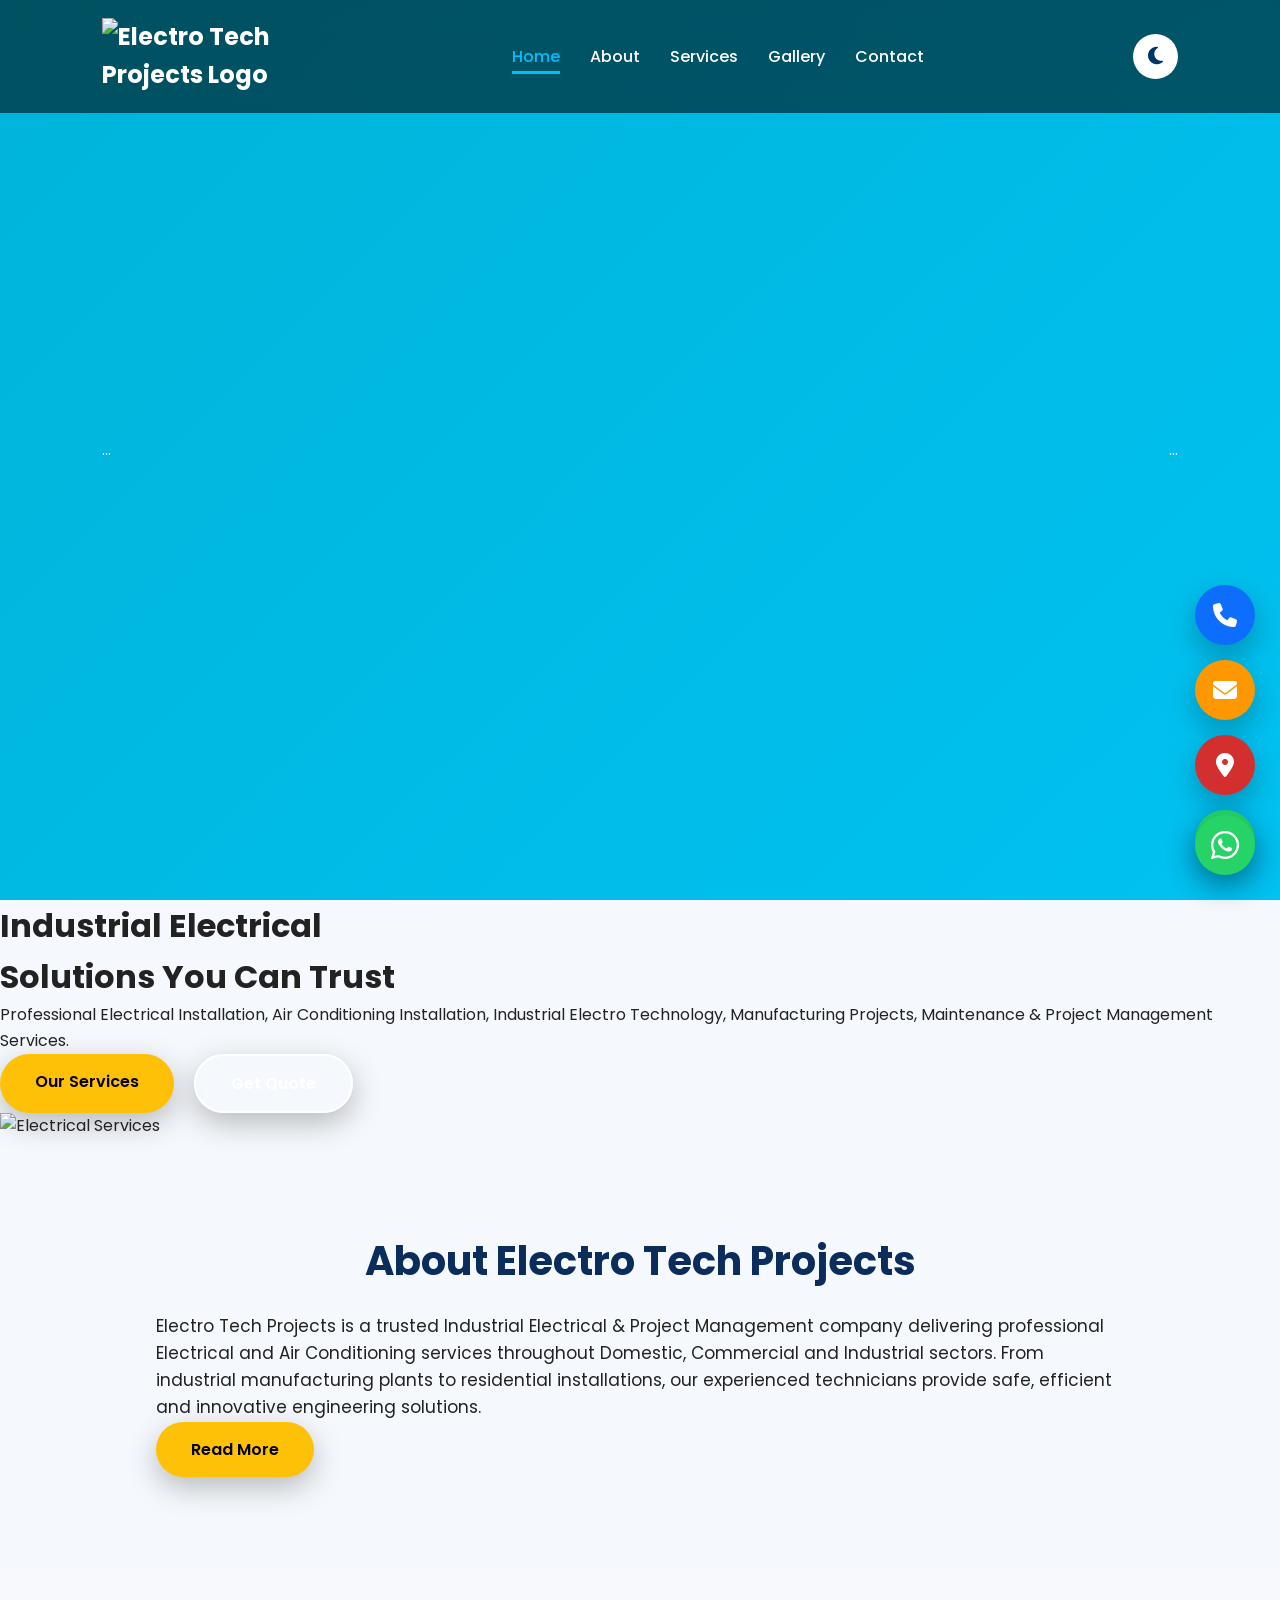
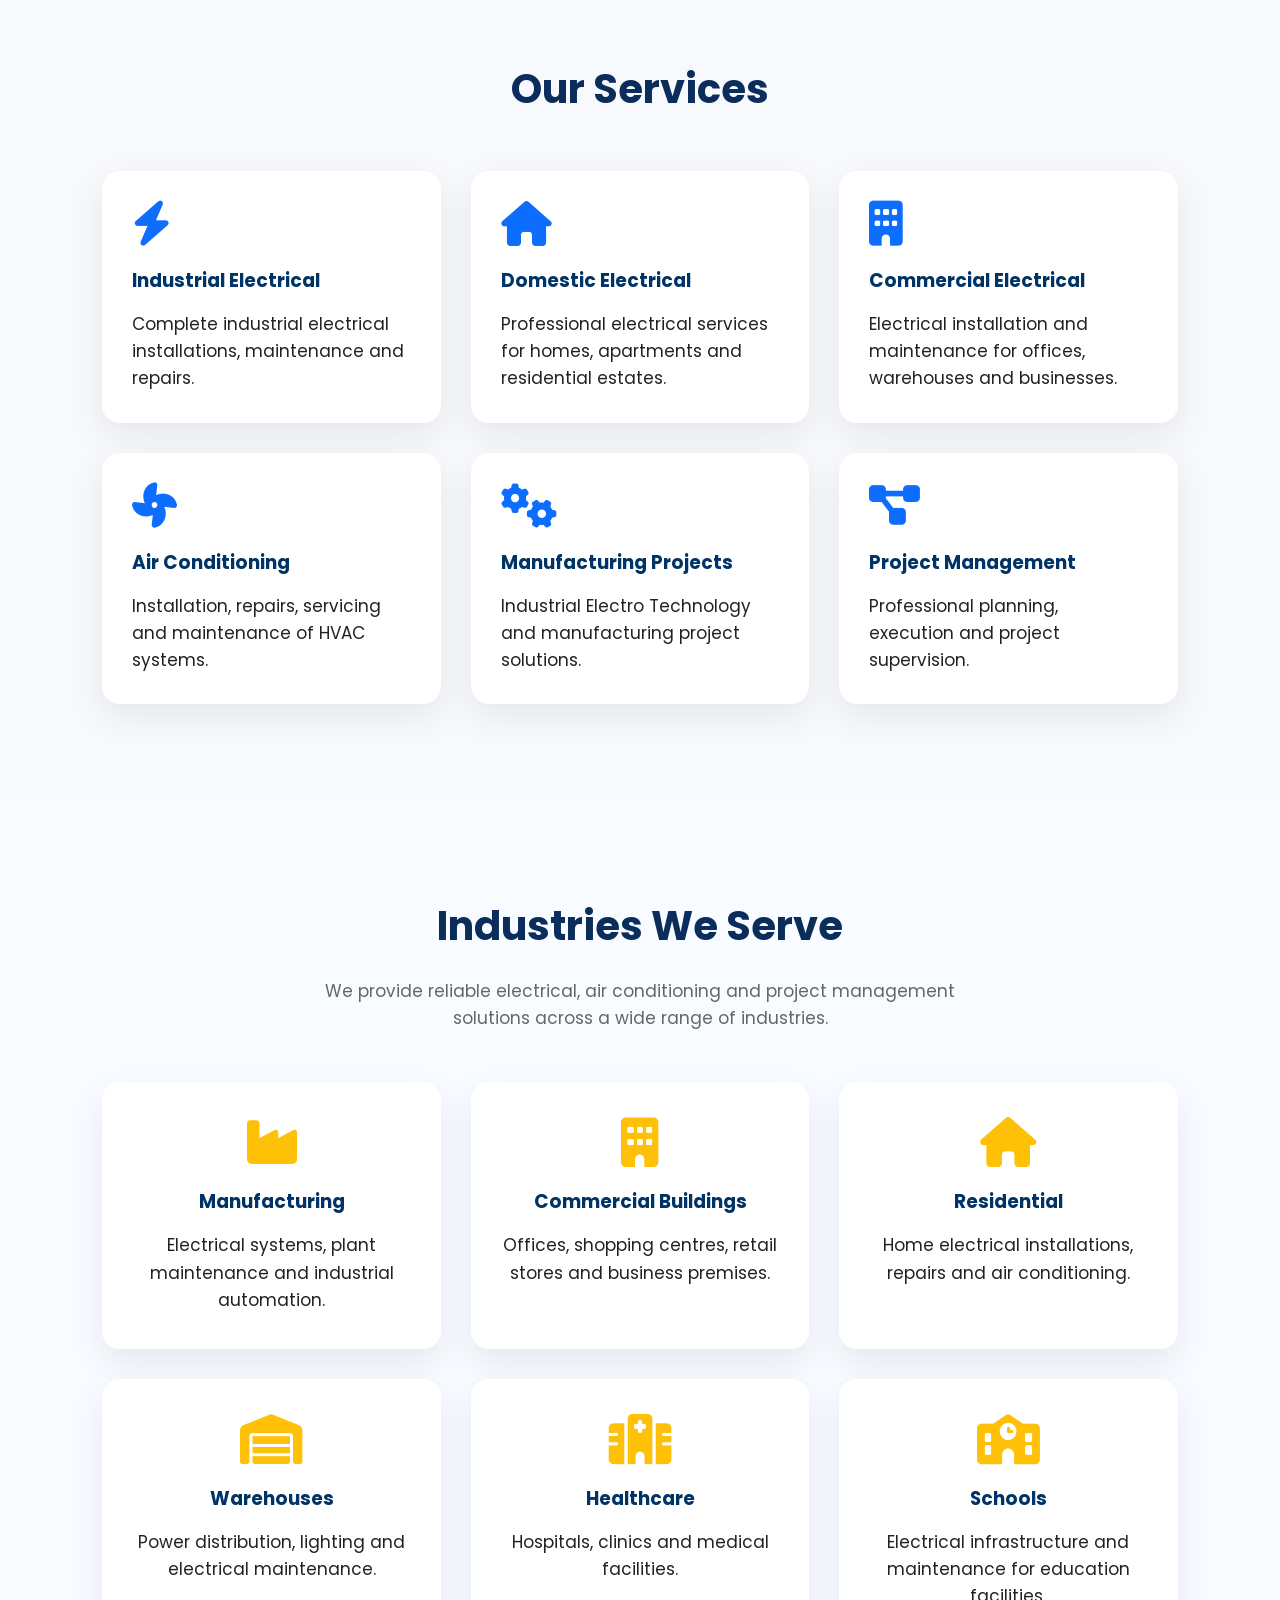
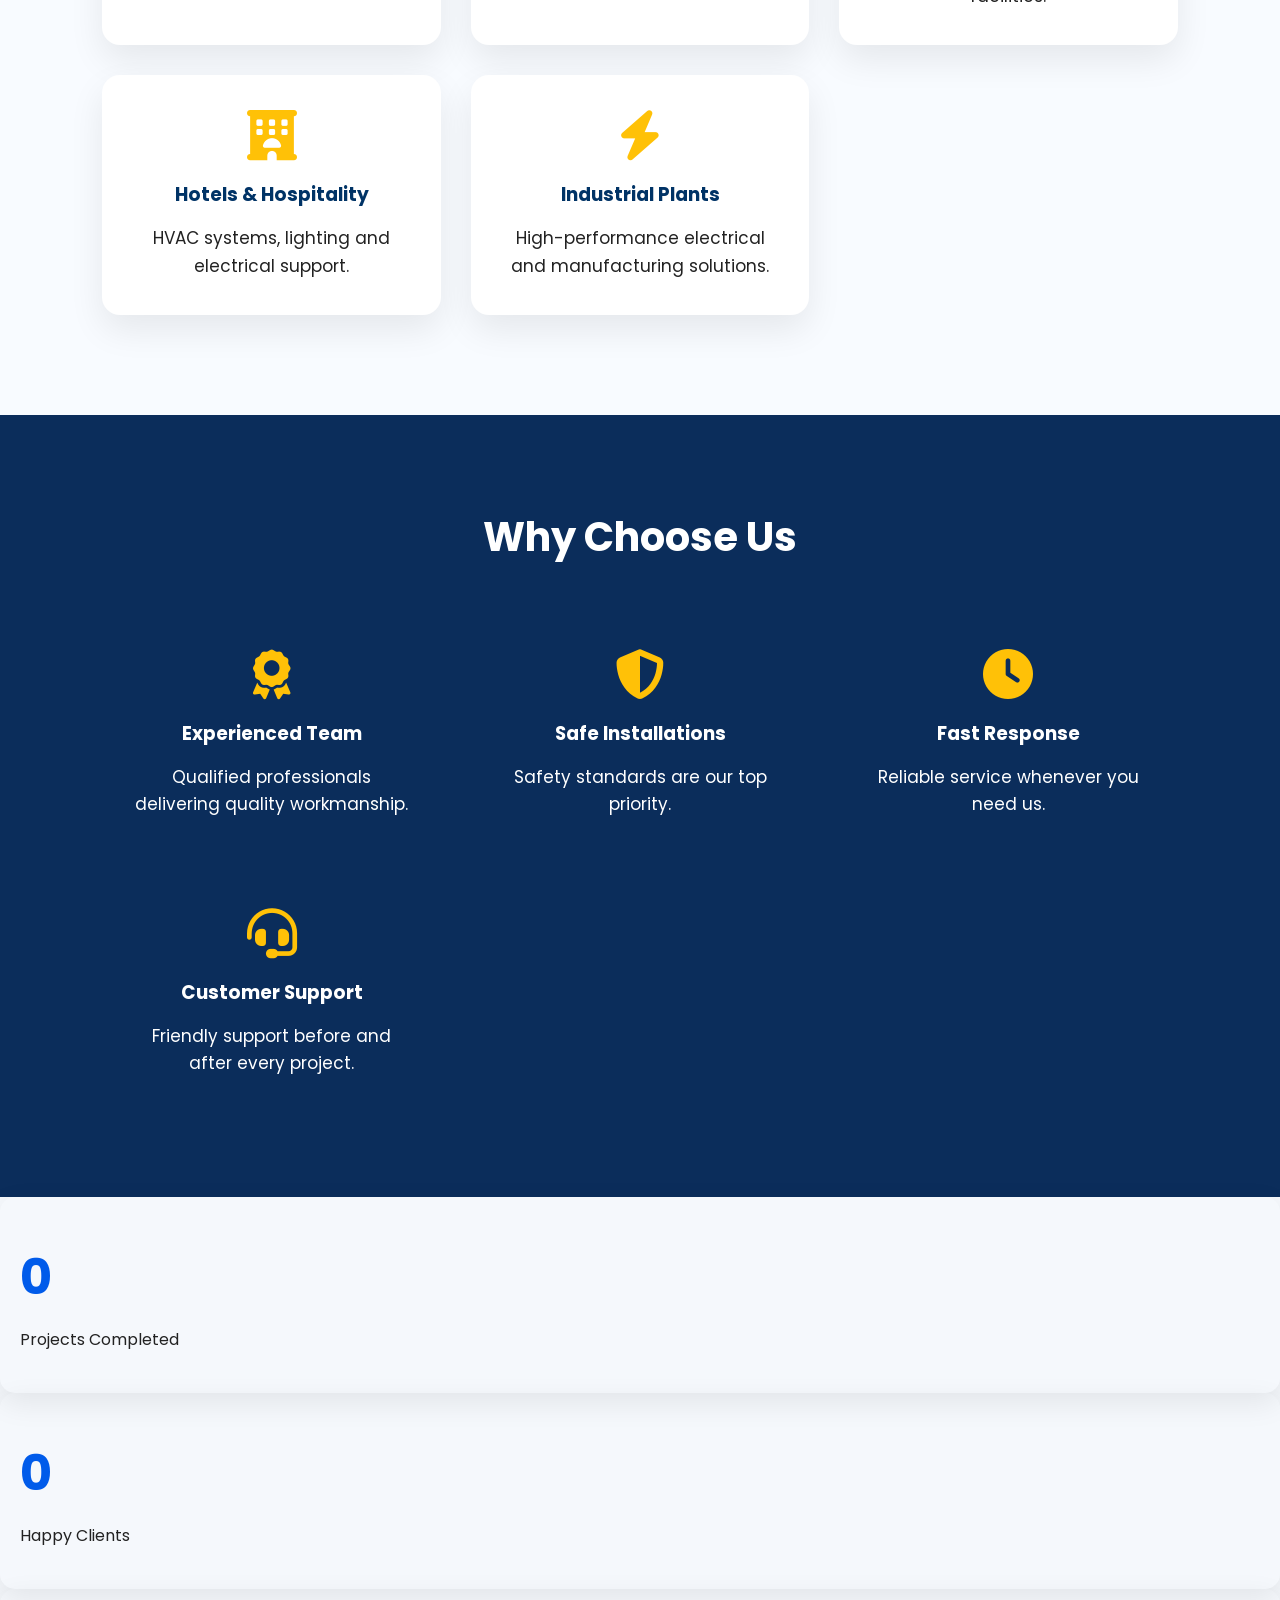
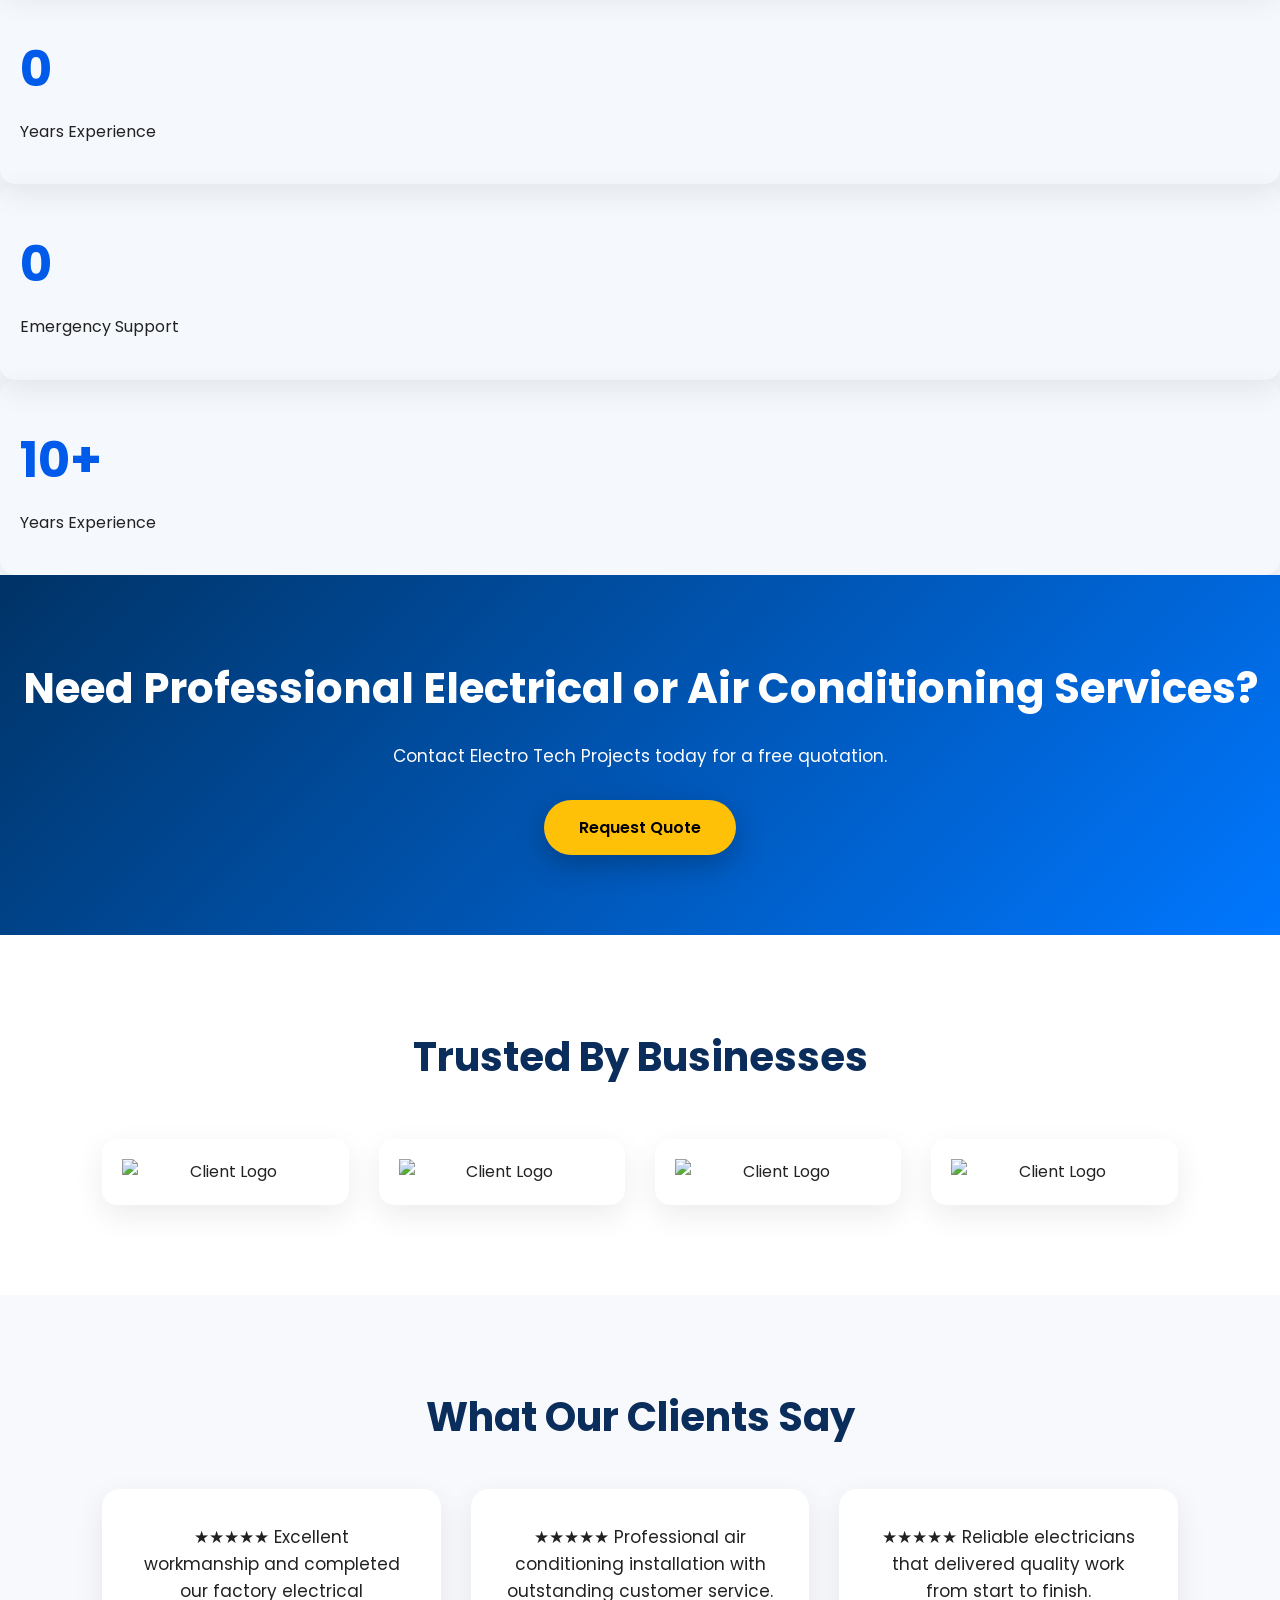
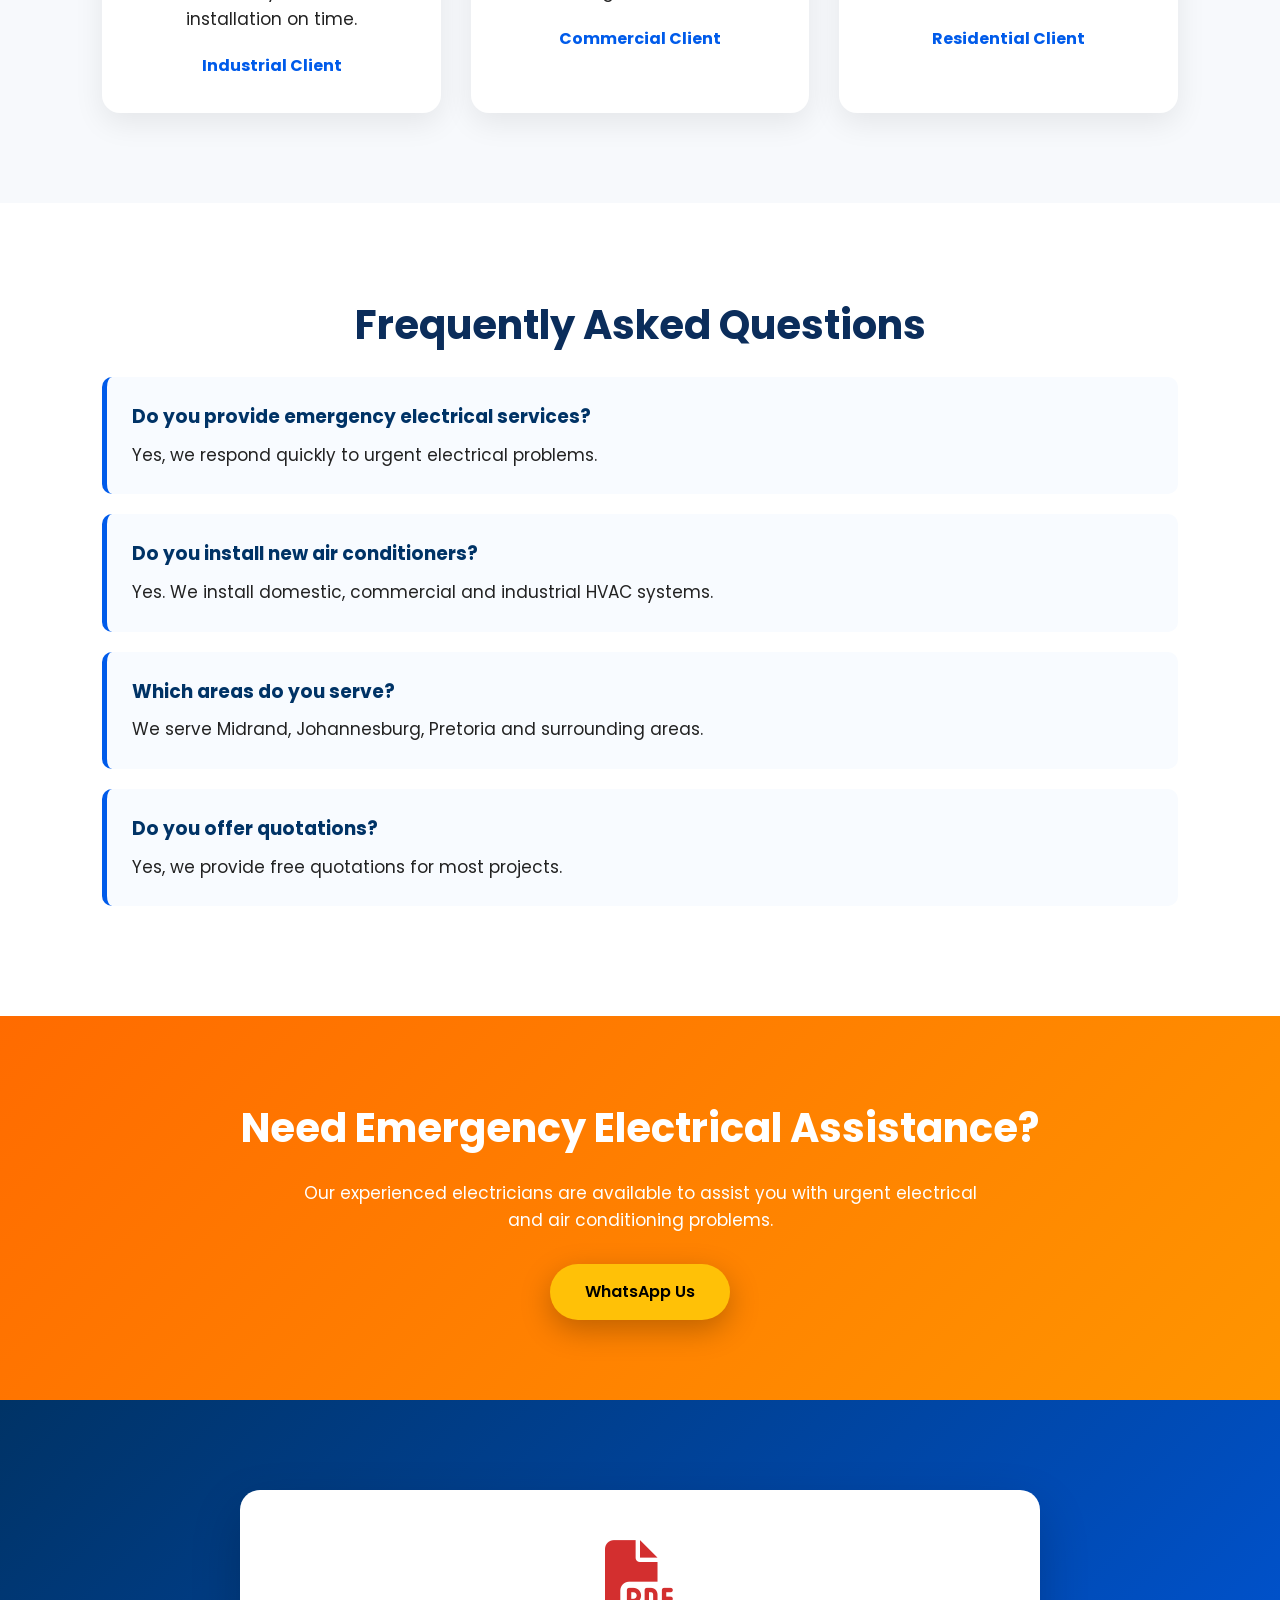
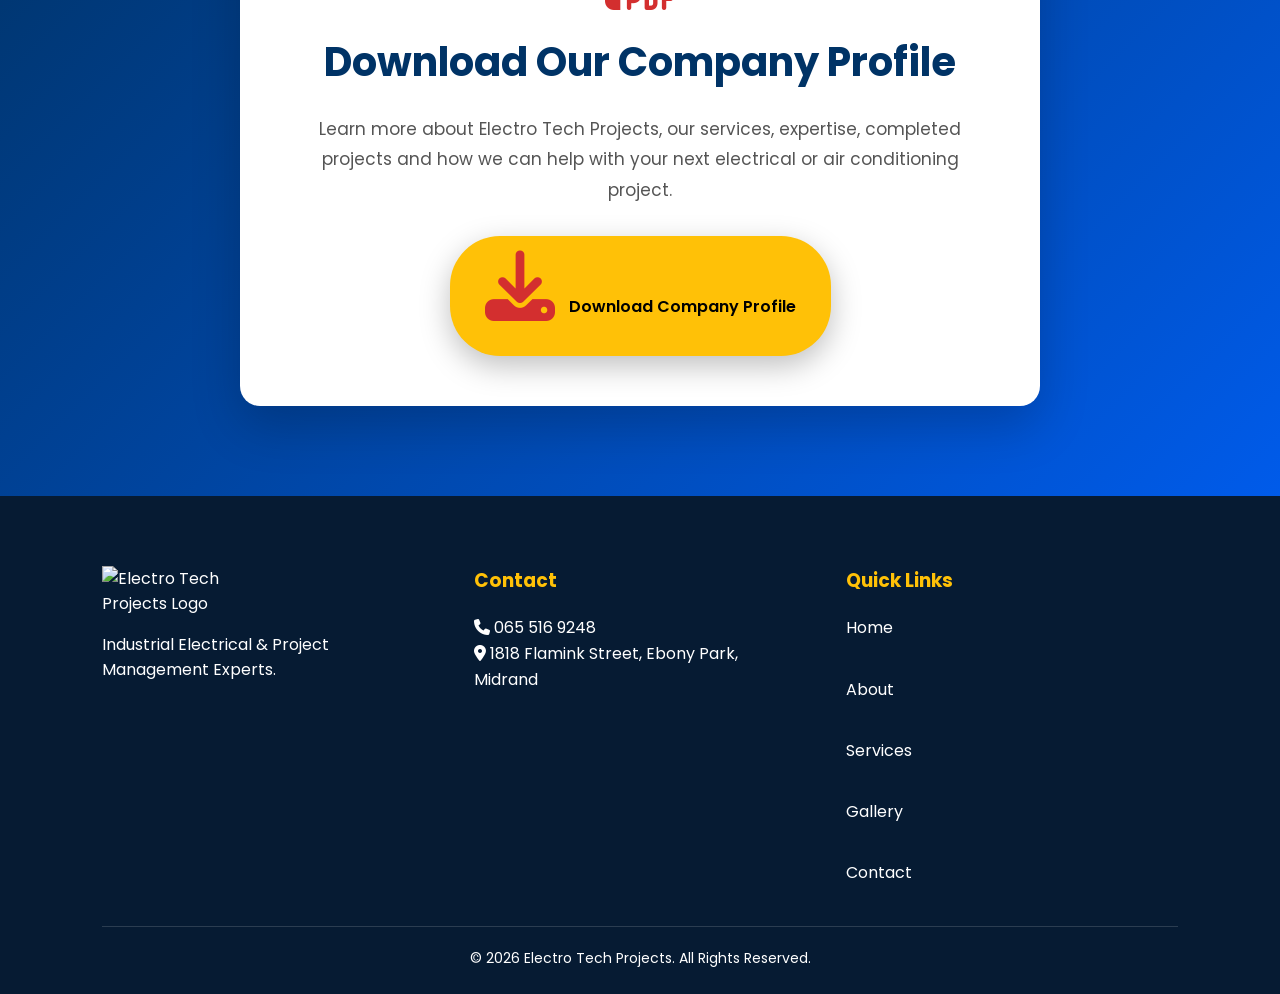
==== index.html @ 4780e48b "Remove particles-js div from hero section Removed the particles-js div from the hero section." ====
<!DOCTYPE html>
<html lang="en">
<head>
    <meta charset="UTF-8">
    <meta name="viewport" content="width=device-width, initial-scale=1.0">

    <title>Electro Tech Projects | Industrial Electrical & Air Conditioning Experts</title>

    <meta name="description" content="Industrial Electrical & Project Management Firm specializing in Industrial Electro Technology, Electrical Installations, Manufacturing Projects and Air Conditioning Services across Domestic, Commercial and Industrial sectors.">

    <meta name="keywords" content="Electrical Installation, Air Conditioning, HVAC, Industrial Electrical, Electro Technology, Electrical Repairs, Midrand">

    <link rel="stylesheet" href="style.css">

    <!-- Google Fonts -->
    <link href="https://fonts.googleapis.com/css2?family=Poppins:wght@300;400;500;600;700;800&display=swap" rel="stylesheet">

    <!-- Font Awesome -->
    <link rel="stylesheet"
    href="https://cdnjs.cloudflare.com/ajax/libs/font-awesome/6.5.2/css/all.min.css">
</head>
<!-- Floating Contact Buttons -->

<div class="floating-contact">

    <!-- Call -->

    <a href="tel:+27655169248" class="call-btn" title="Call Us">
        <i class="fa-solid fa-phone"></i>
    </a>

    <!-- Email -->

    <a href="mailto:info@electrotechprojects.co.za" class="email-btn" title="Email Us">
        <i class="fa-solid fa-envelope"></i>
    </a>

    <!-- Google Maps -->

    <a href="https://www.google.com/maps/search/?api=1&query=1818+Flamink+Street+Ebony+Park+Midrand"
       target="_blank"
       class="location-btn"
       title="Get Directions">

        <i class="fa-solid fa-location-dot"></i>

    </a>

    <!-- WhatsApp -->

    <a href="https://wa.me/27655169248"
       target="_blank"
       class="whatsapp-btn"
       title="WhatsApp">

        <i class="fab fa-whatsapp"></i>

    </a>

</div>
<body>

<!-- Loader -->

<!-- Header -->

<header>

<nav class="navbar">

<div class="logo">
    <a href="index.html">
        <img src="images/logo.png" alt="Electro Tech Projects Logo">
    </a>
</div>

<ul class="nav-links">

<li><a href="index.html" class="active">Home</a></li>

<li><a href="about.html">About</a></li>

<li><a href="services.html">Services</a></li>

<li><a href="gallery.html">Gallery</a></li>

<li><a href="contact.html">Contact</a></li>

</ul>
<div class="theme-toggle" id="theme-toggle">
    <i class="fa-solid fa-moon"></i>
</div>
<div class="menu-btn">
<i class="fa-solid fa-bars"></i>
</div>

</nav>

</header>

<!-- Hero Section -->

<section class="hero">

    <div class="hero-content">
        ...
    </div>

    <div class="hero-image">
        ...
    </div>

</section>

<h1>
Industrial Electrical<br>
Solutions You Can Trust
</h1>

<p>

Professional Electrical Installation,
Air Conditioning Installation,
Industrial Electro Technology,
Manufacturing Projects,
Maintenance &
Project Management Services.

</p>

<div class="hero-buttons">

<a href="services.html" class="btn">
Our Services
</a>

<a href="contact.html" class="btn btn-outline">
Get Quote
</a>

</div>

</div>

<div class="hero-image">

<img src="images/hero.png" alt="Electrical Services">

</div>

</section>

<!-- About Preview -->

<section class="about-preview">

<div class="container">

<h2>About Electro Tech Projects</h2>

<p>

Electro Tech Projects is a trusted Industrial Electrical &
Project Management company delivering professional
Electrical and Air Conditioning services throughout
Domestic, Commercial and Industrial sectors.

From industrial manufacturing plants to residential
installations, our experienced technicians provide safe,
efficient and innovative engineering solutions.

</p>

<a href="about.html" class="btn">
Read More
</a>

</div>

</section>

<!-- Services -->

<section class="services">

<h2>Our Services</h2>

<div class="service-grid">

<div class="card">

<i class="fa-solid fa-bolt"></i>

<h3>Industrial Electrical</h3>

<p>

Complete industrial electrical installations,
maintenance and repairs.

</p>

</div>

<div class="card">

<i class="fa-solid fa-house"></i>

<h3>Domestic Electrical</h3>

<p>

Professional electrical services for homes,
apartments and residential estates.

</p>

</div>

<div class="card">

<i class="fa-solid fa-building"></i>

<h3>Commercial Electrical</h3>

<p>

Electrical installation and maintenance
for offices, warehouses and businesses.

</p>

</div>

<div class="card">

<i class="fa-solid fa-fan"></i>

<h3>Air Conditioning</h3>

<p>

Installation, repairs, servicing
and maintenance of HVAC systems.

</p>

</div>

<div class="card">

<i class="fa-solid fa-gears"></i>

<h3>Manufacturing Projects</h3>

<p>

Industrial Electro Technology
and manufacturing project solutions.

</p>

</div>

<div class="card">

<i class="fa-solid fa-diagram-project"></i>

<h3>Project Management</h3>

<p>

Professional planning,
execution and project supervision.

</p>

</div>

</div>

</section>
    <!-- Industries We Serve -->

<section class="industries">

    <h2>Industries We Serve</h2>

    <p class="section-text">
        We provide reliable electrical, air conditioning and project management solutions across a wide range of industries.
    </p>

    <div class="industries-grid">

        <div class="industry-card">
            <i class="fa-solid fa-industry"></i>
            <h3>Manufacturing</h3>
            <p>Electrical systems, plant maintenance and industrial automation.</p>
        </div>

        <div class="industry-card">
            <i class="fa-solid fa-building"></i>
            <h3>Commercial Buildings</h3>
            <p>Offices, shopping centres, retail stores and business premises.</p>
        </div>

        <div class="industry-card">
            <i class="fa-solid fa-house"></i>
            <h3>Residential</h3>
            <p>Home electrical installations, repairs and air conditioning.</p>
        </div>

        <div class="industry-card">
            <i class="fa-solid fa-warehouse"></i>
            <h3>Warehouses</h3>
            <p>Power distribution, lighting and electrical maintenance.</p>
        </div>

        <div class="industry-card">
            <i class="fa-solid fa-hospital"></i>
            <h3>Healthcare</h3>
            <p>Hospitals, clinics and medical facilities.</p>
        </div>

        <div class="industry-card">
            <i class="fa-solid fa-school"></i>
            <h3>Schools</h3>
            <p>Electrical infrastructure and maintenance for education facilities.</p>
        </div>

        <div class="industry-card">
            <i class="fa-solid fa-hotel"></i>
            <h3>Hotels & Hospitality</h3>
            <p>HVAC systems, lighting and electrical support.</p>
        </div>

        <div class="industry-card">
            <i class="fa-solid fa-bolt"></i>
            <h3>Industrial Plants</h3>
            <p>High-performance electrical and manufacturing solutions.</p>
        </div>

    </div>

</section>

<!-- Why Choose Us -->

<section class="why-us">

<h2>Why Choose Us</h2>

<div class="why-grid">

<div>

<i class="fa-solid fa-award"></i>

<h3>Experienced Team</h3>

<p>
Qualified professionals delivering quality workmanship.
</p>

</div>

<div>

<i class="fa-solid fa-shield-halved"></i>

<h3>Safe Installations</h3>

<p>
Safety standards are our top priority.
</p>

</div>

<div>

<i class="fa-solid fa-clock"></i>

<h3>Fast Response</h3>

<p>
Reliable service whenever you need us.
</p>

</div>

<div>

<i class="fa-solid fa-headset"></i>

<h3>Customer Support</h3>

<p>
Friendly support before and after every project.
</p>

</div>

</div>

</section>

<!-- Statistics -->

<div class="stat">

<h2 class="counter" data-target="500">0</h2>

<p>Projects Completed</p>

</div>

<div class="stat">

<h2 class="counter" data-target="300">0</h2>

<p>Happy Clients</p>

</div>

<div class="stat">

<h2 class="counter" data-target="10">0</h2>

<p>Years Experience</p>

</div>

<div class="stat">

<h2 class="counter" data-target="24">0</h2>

<p>Emergency Support</p>

</div>

<div class="stat">

<h2>10+</h2>

<p>Years Experience</p>

</div>

</section>

<!-- Call To Action -->

<section class="cta">

<h2>

Need Professional Electrical or
Air Conditioning Services?

</h2>

<p>

Contact Electro Tech Projects today
for a free quotation.

</p>

<a href="contact.html" class="btn">

Request Quote

</a>

</section>
<!-- ===========================
CLIENTS SECTION
=========================== -->

<section class="clients">

<h2>Trusted By Businesses</h2>

<div class="client-logos">

<div class="client-logo">
<img src="images/client1.png" alt="Client Logo">
</div>

<div class="client-logo">
<img src="images/client2.png" alt="Client Logo">
</div>

<div class="client-logo">
<img src="images/client3.png" alt="Client Logo">
</div>

<div class="client-logo">
<img src="images/client4.png" alt="Client Logo">
</div>

</div>

</section>

<!-- ===========================
TESTIMONIALS
=========================== -->

<section class="testimonials">

<h2>What Our Clients Say</h2>

<div class="testimonial-grid">

<div class="testimonial">

<p>

★★★★★

Excellent workmanship and completed our factory electrical installation on time.

</p>

<h4>Industrial Client</h4>

</div>

<div class="testimonial">

<p>

★★★★★

Professional air conditioning installation with outstanding customer service.

</p>

<h4>Commercial Client</h4>

</div>

<div class="testimonial">

<p>

★★★★★

Reliable electricians that delivered quality work from start to finish.

</p>

<h4>Residential Client</h4>

</div>

</div>

</section>

<!-- ===========================
FAQ
=========================== -->

<section class="faq">

<h2>Frequently Asked Questions</h2>

<div class="faq-item">

<h3>Do you provide emergency electrical services?</h3>

<p>Yes, we respond quickly to urgent electrical problems.</p>

</div>

<div class="faq-item">

<h3>Do you install new air conditioners?</h3>

<p>Yes. We install domestic, commercial and industrial HVAC systems.</p>

</div>

<div class="faq-item">

<h3>Which areas do you serve?</h3>

<p>We serve Midrand, Johannesburg, Pretoria and surrounding areas.</p>

</div>

<div class="faq-item">

<h3>Do you offer quotations?</h3>

<p>Yes, we provide free quotations for most projects.</p>

</div>

</section>

<!-- ===========================
EMERGENCY
=========================== -->

<section class="emergency">

<h2>Need Emergency Electrical Assistance?</h2>

<p>

Our experienced electricians are available to assist you with urgent electrical and air conditioning problems.

</p>

<a href="https://wa.me/27655169248" class="btn">

WhatsApp Us

</a>

</section>
<!-- Footer -->
<!-- Company Profile -->

<section class="company-profile">

    <div class="profile-box">

        <i class="fa-solid fa-file-pdf"></i>

        <h2>Download Our Company Profile</h2>

        <p>

            Learn more about Electro Tech Projects, our services, expertise,
            completed projects and how we can help with your next electrical
            or air conditioning project.

        </p>

        <a href="Electro_Tech_Projects_Company_Profile"
           class="btn"
           download>

           <i class="fa-solid fa-download"></i>

           Download Company Profile

        </a>

    </div>

</section>
<footer>

<div class="footer-content">

<div>

<img src="images/logo.png"
     alt="Electro Tech Projects Logo"
     style="width:180px; margin-bottom:15px;">

<p>

Industrial Electrical &
Project Management Experts.

</p>

</div>

<div>

<h3>Contact</h3>

<p>

<i class="fa-solid fa-phone"></i>

065 516 9248

</p>

<p>

<i class="fa-solid fa-location-dot"></i>

1818 Flamink Street,
Ebony Park,
Midrand

</p>

</div>

<div>

<h3>Quick Links</h3>

<a href="index.html">Home</a><br>

<a href="about.html">About</a><br>

<a href="services.html">Services</a><br>

<a href="gallery.html">Gallery</a><br>

<a href="contact.html">Contact</a>

</div>

</div>

<p class="copyright">

© 2026 Electro Tech Projects.
All Rights Reserved.

</p>

</footer>

<!-- WhatsApp -->

<a href="https://wa.me/27655169248"
class="whatsapp"
target="_blank">

<i class="fab fa-whatsapp"></i>

</a>

<!-- Back To Top -->

<button id="topBtn">

<i class="fa-solid fa-arrow-up"></i>

</button>

<script src="script.js"></script>
<script src="https://cdn.jsdelivr.net/particles.js/2.0.0/particles.min.js"></script>
</body>
</html>
---- style.css ----
/* ===================================
   GOOGLE FONT
=================================== */

@import url('https://fonts.googleapis.com/css2?family=Poppins:wght@300;400;500;600;700;800&display=swap');

/* ===================================
   RESET
=================================== */

*{
    margin:0;
    padding:0;
    box-sizing:border-box;
    scroll-behavior:smooth;
}

body{
    font-family:'Poppins',sans-serif;
    background:#f5f8fc;
    color:#222;
    overflow-x:hidden;
    line-height:1.6;
}

/* ===================================
   CUSTOM SCROLLBAR
=================================== */

::-webkit-scrollbar{
    width:10px;
}

::-webkit-scrollbar-track{
    background:#d9e3ef;
}

::-webkit-scrollbar-thumb{
    background:#0d6efd;
    border-radius:20px;
}

::-webkit-scrollbar-thumb:hover{
    background:#084298;
}

/* ===================================
   LINKS
=================================== */

a{
    text-decoration:none;
    color:inherit;
}

img{
    width:100%;
    display:block;
}

/* ===================================
   CONTAINER
=================================== */

.container{
    width:90%;
    max-width:1200px;
    margin:auto;
}

/* ===================================
   HEADER
=================================== */

header{
    position:fixed;
    width:100%;
    top:0;
    left:0;
    z-index:1000;
    background:rgba(0,0,0,.55);
    backdrop-filter:blur(15px);
    transition:.4s;
}

.navbar{
    display:flex;
    justify-content:space-between;
    align-items:center;
    padding:18px 8%;
}

.logo{
    display:flex;
    align-items:center;
    gap:10px;
    color:#fff;
    font-size:24px;
    font-weight:700;
}

.logo i{
    color:#ffc107;
    font-size:30px;
}

.nav-links{
    display:flex;
    list-style:none;
    gap:30px;
}

.nav-links a{
    color:#fff;
    font-weight:500;
    transition:.3s;
    position:relative;
}

.nav-links a:hover,
.nav-links a.active{
    color:#00bfff;
}

.nav-links a::after{

content:'';

position:absolute;

left:0;

bottom:-6px;

width:0;

height:3px;

background:#00bfff;

transition:.4s;

}

.nav-links a:hover::after,
.nav-links a.active::after{
    width:100%;
}

.menu-btn{
    display:none;
    color:#fff;
    font-size:28px;
    cursor:pointer;
}

/* ===================================
   HERO
=================================== */

.hero{

height:100vh;

display:flex;

justify-content:space-between;

align-items:center;

padding:120px 8%;

background:linear-gradient(135deg,#021b79,#0575e6);

color:#fff;

overflow:hidden;

}

.hero-content{

max-width:600px;

animation:slideLeft 1.3s ease;

}

.hero-content h1{

font-size:60px;

font-weight:800;

margin-bottom:20px;

line-height:1.2;

}

.hero-content p{

font-size:19px;

margin-bottom:35px;

opacity:.95;

}

.hero-image{

max-width:500px;

animation:floatImage 5s ease-in-out infinite;

}

.hero-buttons{

display:flex;

gap:20px;

flex-wrap:wrap;

}

/* ===================================
   BUTTONS
=================================== */

.btn{

display:inline-block;

padding:15px 35px;

background:#ffc107;

color:#000;

font-weight:600;

border-radius:50px;

transition:.4s;

box-shadow:0 10px 30px rgba(0,0,0,.25);

}

.btn:hover{

background:#fff;

transform:translateY(-5px);

}

.btn-outline{

background:transparent;

border:2px solid #fff;

color:#fff;

}

.btn-outline:hover{

background:#fff;

color:#000;

}

/* ===================================
   PAGE BANNER
=================================== */

.page-banner{

padding:180px 20px 90px;

text-align:center;

background:linear-gradient(rgba(0,0,0,.7),rgba(0,0,0,.7)),
url("images/banner.jpg") center/cover;

color:#fff;

}

.page-banner h1{

font-size:52px;

margin-bottom:15px;

}

.page-banner p{

font-size:20px;

max-width:750px;

margin:auto;

}

/* ===================================
   SECTIONS
=================================== */

section{

padding:90px 8%;

}

section h2{

font-size:40px;

text-align:center;

margin-bottom:20px;

color:#0b2d5b;

}

section p{

font-size:17px;

}

/* ===================================
   CARDS
=================================== */

.card,
.service-card,
.gallery-card,
.mission-card{

background:#fff;

border-radius:18px;

padding:30px;

box-shadow:0 12px 35px rgba(0,0,0,.08);

transition:.4s;

overflow:hidden;

}

.card:hover,
.service-card:hover,
.gallery-card:hover,
.mission-card:hover{

transform:translateY(-12px);

box-shadow:0 20px 40px rgba(0,0,0,.18);

}

.card i,
.service-card i,
.mission-card i{

font-size:45px;

color:#0d6efd;

margin-bottom:20px;

}

.card h3,
.service-card h3,
.mission-card h3{

margin-bottom:15px;

color:#003366;

}

/* ===================================
   GRID
=================================== */

.service-grid,
.why-grid,
.gallery-grid,
.mission-grid{

display:grid;

grid-template-columns:repeat(auto-fit,minmax(280px,1fr));

gap:30px;

margin-top:50px;

}

/* ===================================
   ANIMATIONS
=================================== */

@keyframes slideLeft{

from{

opacity:0;

transform:translateX(-60px);

}

to{

opacity:1;

transform:translateX(0);

}

}

@keyframes floatImage{

0%{

transform:translateY(0);

}

50%{

transform:translateY(-20px);

}

100%{

transform:translateY(0);

}

}

@keyframes fadeUp{

from{

opacity:0;

transform:translateY(60px);

}

to{

opacity:1;

transform:translateY(0);

}

}

.card,
.service-card,
.gallery-card,
.mission-card{

animation:fadeUp 1s ease;

}
/*====================================
ABOUT SECTION
====================================*/

.about-section .container{
display:grid;
grid-template-columns:repeat(auto-fit,minmax(320px,1fr));
gap:50px;
align-items:center;
}

.about-image img{
border-radius:20px;
box-shadow:0 20px 50px rgba(0,0,0,.2);
transition:.5s;
}

.about-image img:hover{
transform:scale(1.05);
}

.about-text h2{
font-size:40px;
margin-bottom:20px;
color:#003366;
}

.about-text p{
font-size:17px;
line-height:1.9;
color:#555;
}

/*====================================
SERVICES
====================================*/

.services,
.services-page{
background:#f7f9fc;
}

.service-card{
text-align:center;
padding:40px 30px;
}

.service-card:hover{
background:linear-gradient(135deg,#005bea,#00c6fb);
color:#fff;
}

.service-card:hover i,
.service-card:hover h3{
color:#fff;
}

/*====================================
WHY CHOOSE US
====================================*/

.why-us{
background:#0b2d5b;
color:#fff;
}

.why-us h2{
color:#fff;
}

.why-grid div{
text-align:center;
padding:30px;
}

.why-grid i{
font-size:50px;
margin-bottom:20px;
color:#ffc107;
}

.why-grid h3{
margin-bottom:15px;
}

/*====================================
STATISTICS
====================================*/

.stats{
display:grid;
grid-template-columns:repeat(auto-fit,minmax(220px,1fr));
gap:30px;
text-align:center;
background:#ffffff;
}

.stat{
padding:40px 20px;
border-radius:15px;
box-shadow:0 10px 30px rgba(0,0,0,.08);
transition:.4s;
}

.stat:hover{
transform:translateY(-10px);
}

.stat h2{
font-size:50px;
color:#005bea;
margin-bottom:10px;
}

/*====================================
GALLERY
====================================*/

.gallery-grid{
display:grid;
grid-template-columns:repeat(auto-fit,minmax(300px,1fr));
gap:30px;
}

.gallery-card{
position:relative;
overflow:hidden;
border-radius:20px;
}

.gallery-card img{
height:260px;
object-fit:cover;
transition:.5s;
}

.gallery-card:hover img{
transform:scale(1.1);
}

.gallery-overlay{
position:absolute;
left:0;
right:0;
bottom:-100%;
padding:25px;
background:rgba(0,0,0,.75);
color:#fff;
transition:.5s;
}

.gallery-card:hover .gallery-overlay{
bottom:0;
}

/*====================================
CONTACT
====================================*/

.contact-container{
display:grid;
grid-template-columns:repeat(auto-fit,minmax(350px,1fr));
gap:50px;
}

.contact-info,
.contact-form{
background:#fff;
padding:40px;
border-radius:20px;
box-shadow:0 15px 40px rgba(0,0,0,.08);
}

.info-box{
display:flex;
gap:20px;
margin:30px 0;
align-items:flex-start;
}

.info-box i{
font-size:28px;
color:#005bea;
margin-top:5px;
}

.contact-form input,
.contact-form textarea{
width:100%;
padding:16px;
margin-bottom:18px;
border:none;
background:#eef4fb;
border-radius:10px;
font-size:16px;
}

.contact-form input:focus,
.contact-form textarea:focus{
outline:none;
box-shadow:0 0 10px rgba(0,91,234,.3);
}

.contact-form button{
border:none;
cursor:pointer;
}

.map-container{
overflow:hidden;
border-radius:20px;
box-shadow:0 15px 40px rgba(0,0,0,.1);
}

.map-container iframe{
width:100%;
height:450px;
border:0;
}

/*====================================
CALL TO ACTION
====================================*/

.cta{
background:linear-gradient(135deg,#003366,#0077ff);
color:#fff;
text-align:center;
padding:80px 20px;
}

.cta h2{
color:#fff;
font-size:42px;
margin-bottom:20px;
}

.cta p{
max-width:700px;
margin:auto;
margin-bottom:30px;
}

/*====================================
FOOTER
====================================*/

footer{
background:#061b33;
color:#fff;
padding:70px 8% 25px;
}

.footer-content{
display:grid;
grid-template-columns:repeat(auto-fit,minmax(250px,1fr));
gap:40px;
margin-bottom:30px;
}

.footer-content h3{
margin-bottom:20px;
color:#ffc107;
}

.footer-content a{
display:block;
margin-bottom:10px;
transition:.3s;
}

.footer-content a:hover{
color:#00c6fb;
padding-left:6px;
}

.copyright{
text-align:center;
border-top:1px solid rgba(255,255,255,.15);
padding-top:20px;
font-size:14px;
}

/*====================================
WHATSAPP BUTTON
====================================*/

.whatsapp{
position:fixed;
bottom:25px;
right:25px;
width:60px;
height:60px;
border-radius:50%;
background:#25D366;
display:flex;
justify-content:center;
align-items:center;
font-size:32px;
color:#fff;
box-shadow:0 10px 30px rgba(0,0,0,.25);
z-index:1000;
transition:.4s;
}

.whatsapp:hover{
transform:scale(1.1);
}

/*====================================
BACK TO TOP
====================================*/

#topBtn{
position:fixed;
bottom:100px;
right:25px;
width:50px;
height:50px;
border:none;
border-radius:50%;
background:#005bea;
color:#fff;
font-size:20px;
cursor:pointer;
display:none;
box-shadow:0 10px 25px rgba(0,0,0,.2);
transition:.4s;
}

#topBtn:hover{
transform:translateY(-5px);
}

/*====================================
LOADER
====================================*/

#loader{
position:fixed;
top:0;
left:0;
width:100%;
height:100%;
background:#fff;
display:flex;
justify-content:center;
align-items:center;
z-index:9999;
}

.spinner{
width:70px;
height:70px;
border:8px solid #ddd;
border-top:8px solid #005bea;
border-radius:50%;
animation:spin 1s linear infinite;
}

@keyframes spin{
100%{
transform:rotate(360deg);
}
}

/*====================================
RESPONSIVE
====================================*/

@media(max-width:991px){

.hero{
flex-direction:column;
text-align:center;
padding-top:140px;
height:auto;
}

.hero h1{
font-size:42px;
}

.hero-image{
margin-top:40px;
}

.nav-links{
display:none;
}

.menu-btn{
display:block;
}

.page-banner h1{
font-size:38px;
}

section{
padding:70px 6%;
}

}

@media(max-width:768px){

.hero h1{
font-size:34px;
}

.hero p{
font-size:16px;
}

.btn{
padding:14px 28px;
}

section h2{
font-size:30px;
}

.contact-container{
grid-template-columns:1fr;
}

.footer-content{
text-align:center;
}

.whatsapp{
width:55px;
height:55px;
font-size:28px;
}

}
.clients{
background:#fff;
text-align:center;
}

.client-logos{
display:grid;
grid-template-columns:repeat(auto-fit,minmax(180px,1fr));
gap:30px;
margin-top:50px;
align-items:center;
}

.client-logo{
padding:20px;
background:#fff;
border-radius:15px;
box-shadow:0 10px 30px rgba(0,0,0,.08);
transition:.4s;
}

.client-logo:hover{
transform:translateY(-8px);
}

.testimonials{
background:#f7f9fc;
}

.testimonial-grid{
display:grid;
grid-template-columns:repeat(auto-fit,minmax(300px,1fr));
gap:30px;
margin-top:40px;
}

.testimonial{
background:#fff;
padding:35px;
border-radius:18px;
box-shadow:0 10px 30px rgba(0,0,0,.08);
text-align:center;
}

.testimonial h4{
margin-top:20px;
color:#005bea;
}

.faq{
background:#fff;
}

.faq-item{
background:#f8fbff;
padding:25px;
margin:20px 0;
border-left:5px solid #005bea;
border-radius:10px;
}

.faq-item h3{
margin-bottom:10px;
color:#003366;
}

.emergency{
text-align:center;
background:linear-gradient(135deg,#ff6b00,#ff9500);
color:#fff;
padding:80px 20px;
}

.emergency h2{
color:#fff;
margin-bottom:20px;
}

.emergency p{
max-width:700px;
margin:auto;
margin-bottom:30px;
}
.logo img{
    width:220px;
    height:auto;
    display:block;
    transition:0.3s ease;
}

.logo img:hover{
    transform:scale(1.05);
}

@media(max-width:768px){
    .logo img{
        width:170px;
    }
}

/*==============================
COMPANY PROFILE
===============================*/

.company-profile{
    background:linear-gradient(135deg,#003366,#005bea);
    padding:90px 20px;
    text-align:center;
}

.profile-box{
    max-width:800px;
    margin:auto;
    background:#fff;
    padding:50px;
    border-radius:20px;
    box-shadow:0 20px 50px rgba(0,0,0,.2);
}

.profile-box i{
    font-size:70px;
    color:#d32f2f;
    margin-bottom:20px;
}

.profile-box h2{
    margin-bottom:20px;
    color:#003366;
}

.profile-box p{
    margin-bottom:30px;
    color:#555;
    line-height:1.8;
}

.profile-box .btn i{
    margin-right:10px;
}
/* ==========================
   INDUSTRIES WE SERVE
========================== */

.industries{
    padding:100px 8%;
    background:#f8fbff;
    text-align:center;
}

.section-text{
    max-width:700px;
    margin:15px auto 50px;
    color:#666;
}

.industries-grid{
    display:grid;
    grid-template-columns:repeat(auto-fit,minmax(250px,1fr));
    gap:30px;
}

.industry-card{
    background:#fff;
    padding:35px 25px;
    border-radius:18px;
    box-shadow:0 15px 35px rgba(0,0,0,.08);
    transition:.4s;
}

.industry-card:hover{
    transform:translateY(-10px);
    background:linear-gradient(135deg,#005bea,#00c6fb);
    color:#fff;
}

.industry-card i{
    font-size:50px;
    color:#ffc107;
    margin-bottom:20px;
}

.industry-card:hover i,
.industry-card:hover h3{
    color:#fff;
}

.industry-card h3{
    margin-bottom:15px;
    color:#003366;
}
/*=====================================
FLOATING CONTACT BUTTONS
=====================================*/

.floating-contact{

position:fixed;

right:25px;

bottom:30px;

display:flex;

flex-direction:column;

gap:15px;

z-index:999;

}

.floating-contact a{

width:60px;

height:60px;

border-radius:50%;

display:flex;

justify-content:center;

align-items:center;

color:#fff;

font-size:24px;

text-decoration:none;

box-shadow:0 12px 30px rgba(0,0,0,.25);

transition:.4s;

}

.floating-contact a:hover{

transform:translateY(-6px) scale(1.1);

}

.call-btn{

background:#0d6efd;

}

.email-btn{

background:#ff9800;

}

.location-btn{

background:#d32f2f;

}

.whatsapp-btn{

background:#25D366;

}

@media(max-width:768px){

.floating-contact{

right:15px;

bottom:20px;

}

.floating-contact a{

width:55px;

height:55px;

font-size:22px;

}

}
/* ===========================
   DARK/LIGHT MODE
=========================== */

.theme-toggle{
    width:45px;
    height:45px;
    border-radius:50%;
    background:#ffffff;
    color:#003366;
    display:flex;
    justify-content:center;
    align-items:center;
    cursor:pointer;
    font-size:20px;
    margin-left:20px;
    transition:.3s;
}

.theme-toggle:hover{
    transform:rotate(180deg);
}

body.dark-mode{
    background:#121212;
    color:#f5f5f5;
}

body.dark-mode header{
    background:#1b1b1b;
}

body.dark-mode .card,
body.dark-mode .service-card,
body.dark-mode .gallery-card,
body.dark-mode .contact-info,
body.dark-mode .contact-form,
body.dark-mode .mission-card,
body.dark-mode .industry-card,
body.dark-mode .stat,
body.dark-mode .testimonial{
    background:#1f1f1f;
    color:#ffffff;
}

body.dark-mode section{
    background:#121212;
}

body.dark-mode h1,
body.dark-mode h2,
body.dark-mode h3,
body.dark-mode p{
    color:#f5f5f5;
}

body.dark-mode footer{
    background:#000;
}

body.dark-mode input,
body.dark-mode textarea{
    background:#2a2a2a;
    color:#fff;
}

body.dark-mode .faq-item{
    background:#222;
}
.hero{
background:linear-gradient(-45deg,#003366,#005bea,#00c6fb,#00b4d8);
background-size:400% 400%;
animation:gradientMove 12s ease infinite;
}

@keyframes gradientMove{

0%{
background-position:0% 50%;
}

50%{
background-position:100% 50%;
}

100%{
background-position:0% 50%;
}

}
/* ==========================
   PARTICLE BACKGROUND
========================== */

.hero{
    position:relative;
    overflow:hidden;
}

#particles-js{
    position:absolute;
    top:0;
    left:0;
    width:100%;
    height:100%;
    z-index:1;
}

.hero-content,
.hero-image{
    position:relative;
    z-index:2;
}
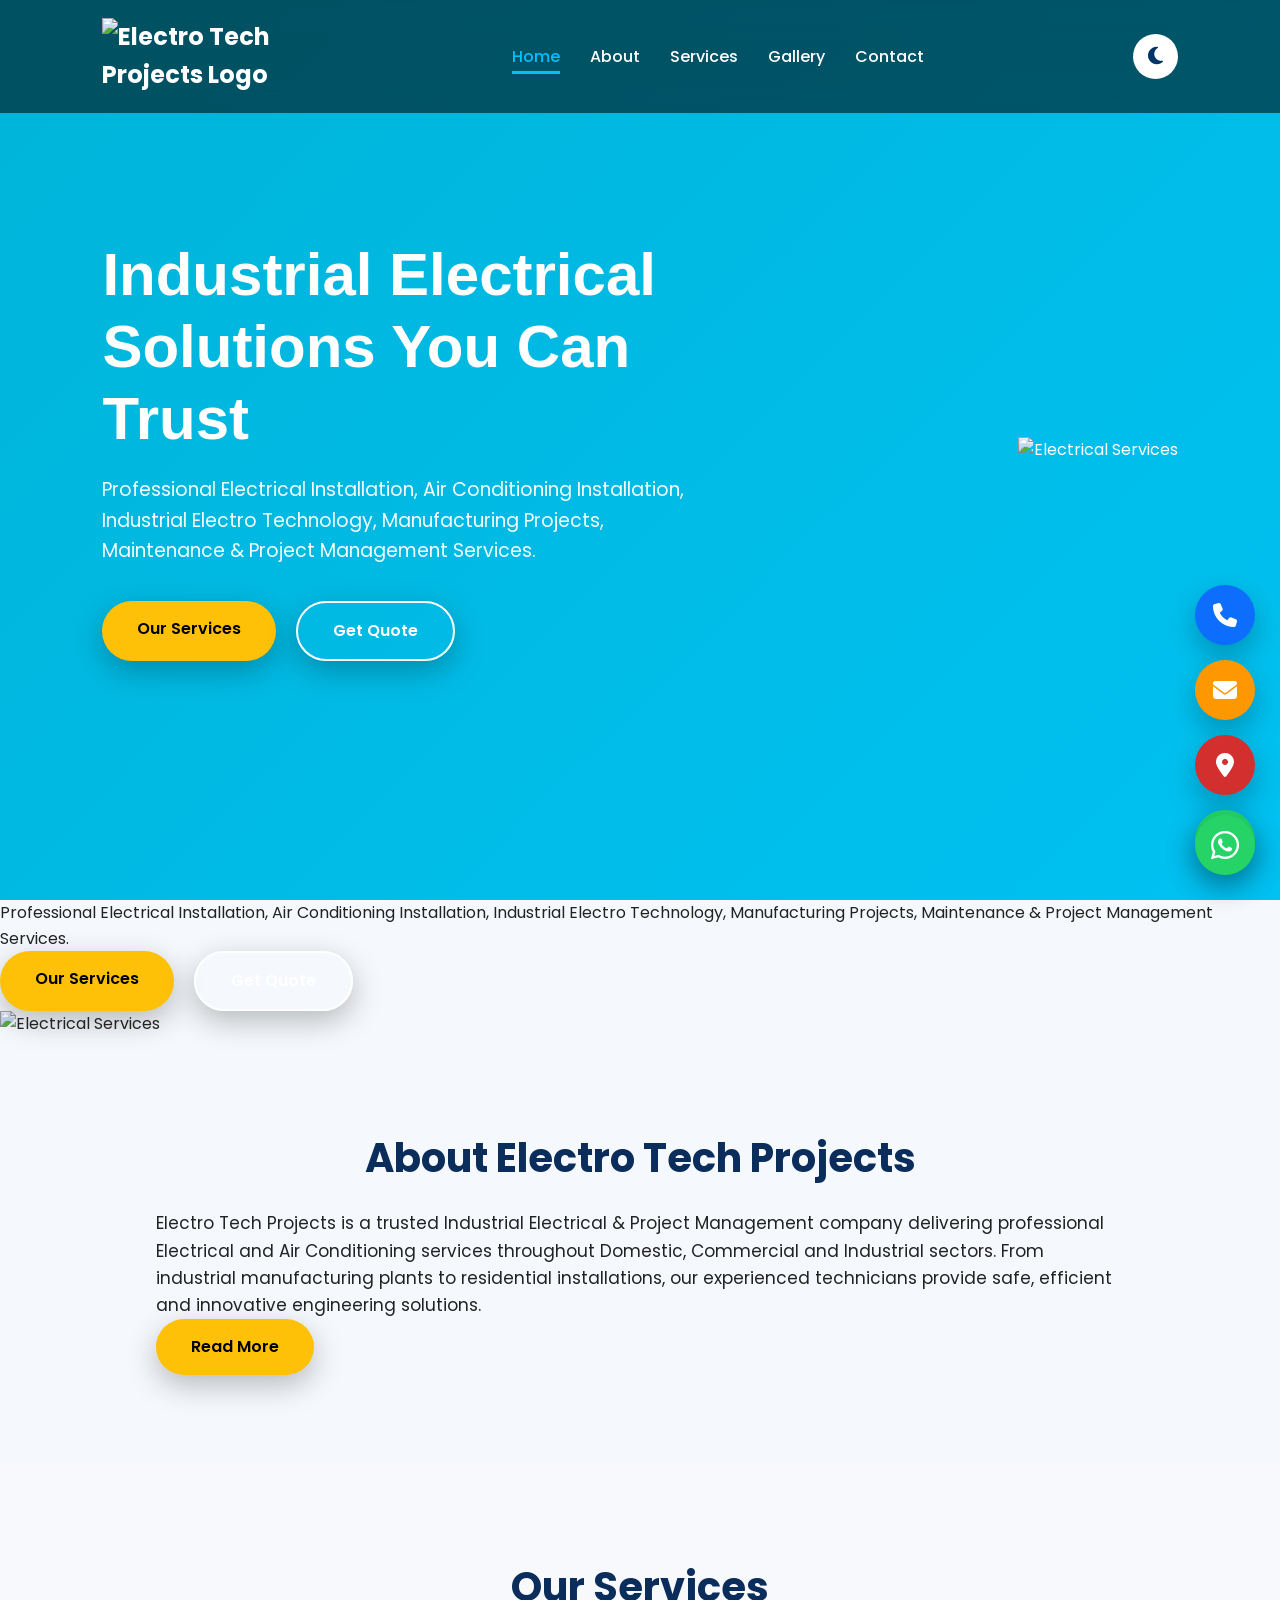
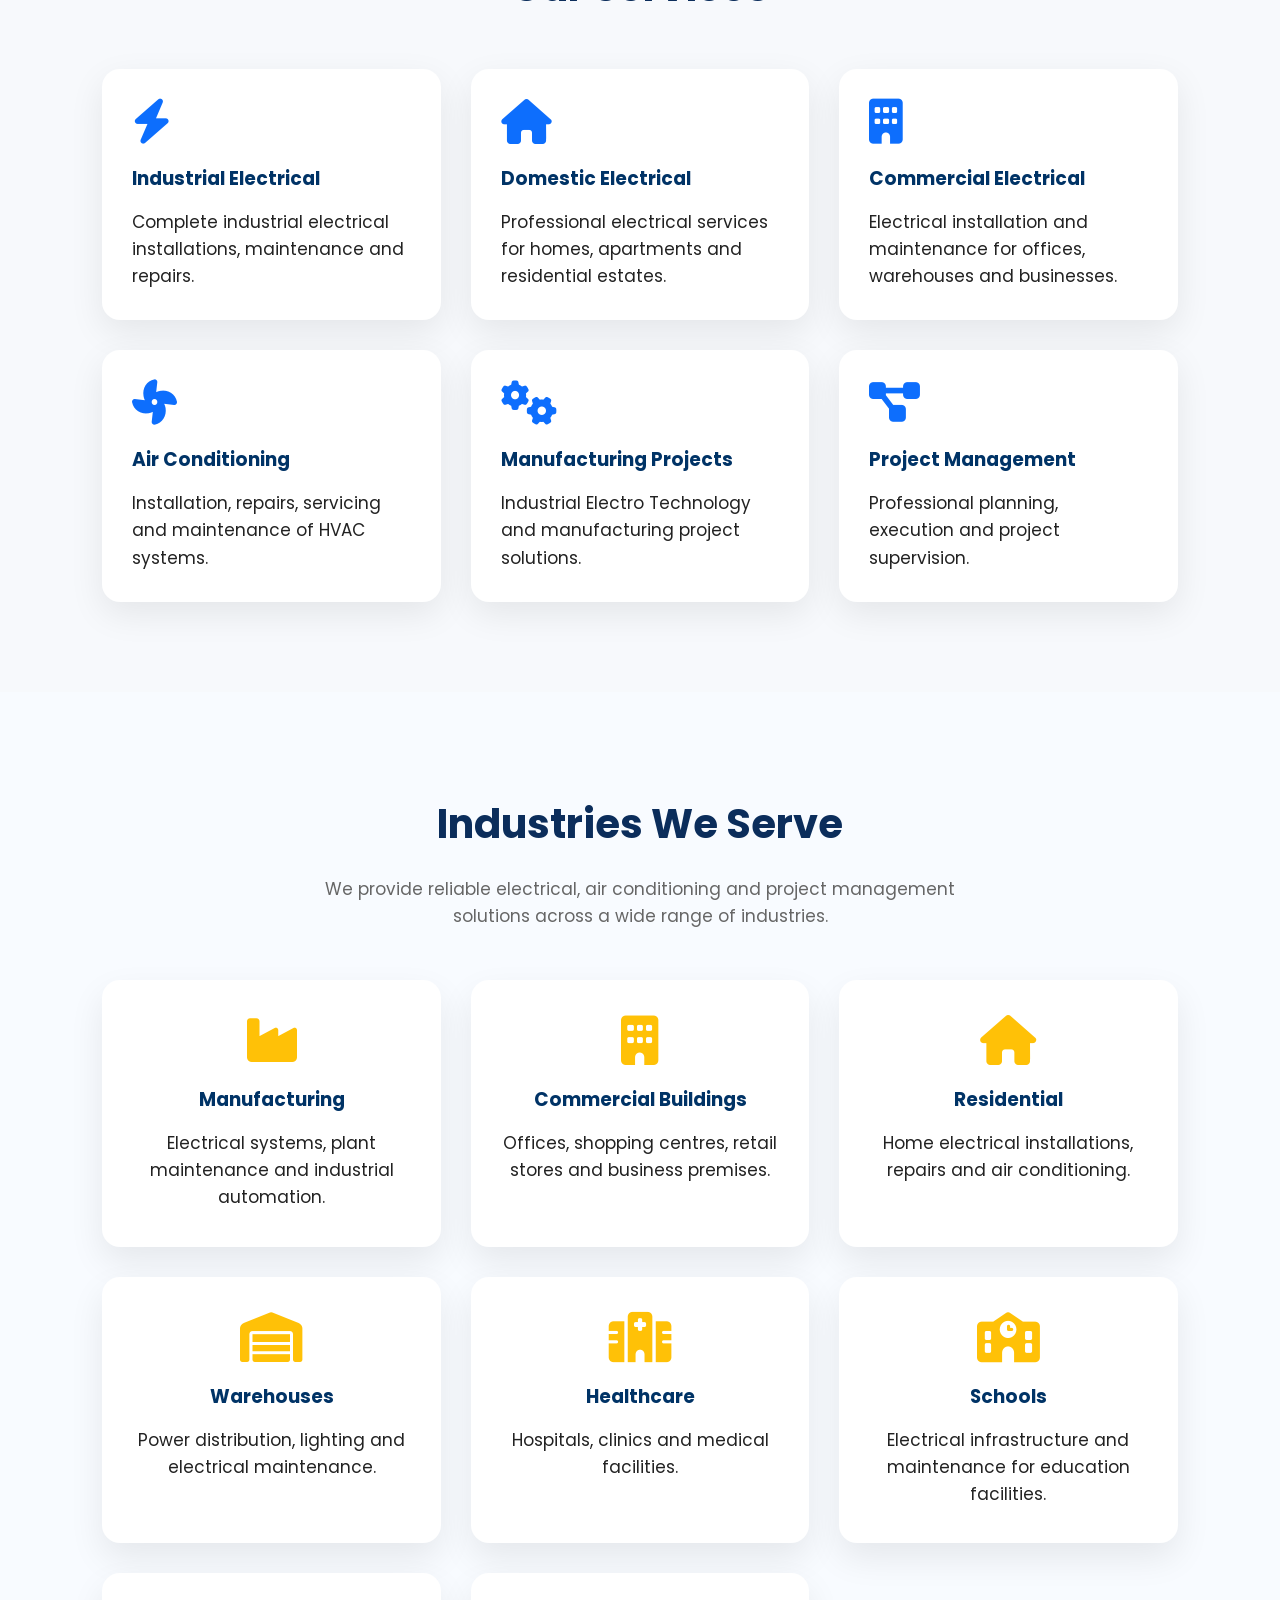
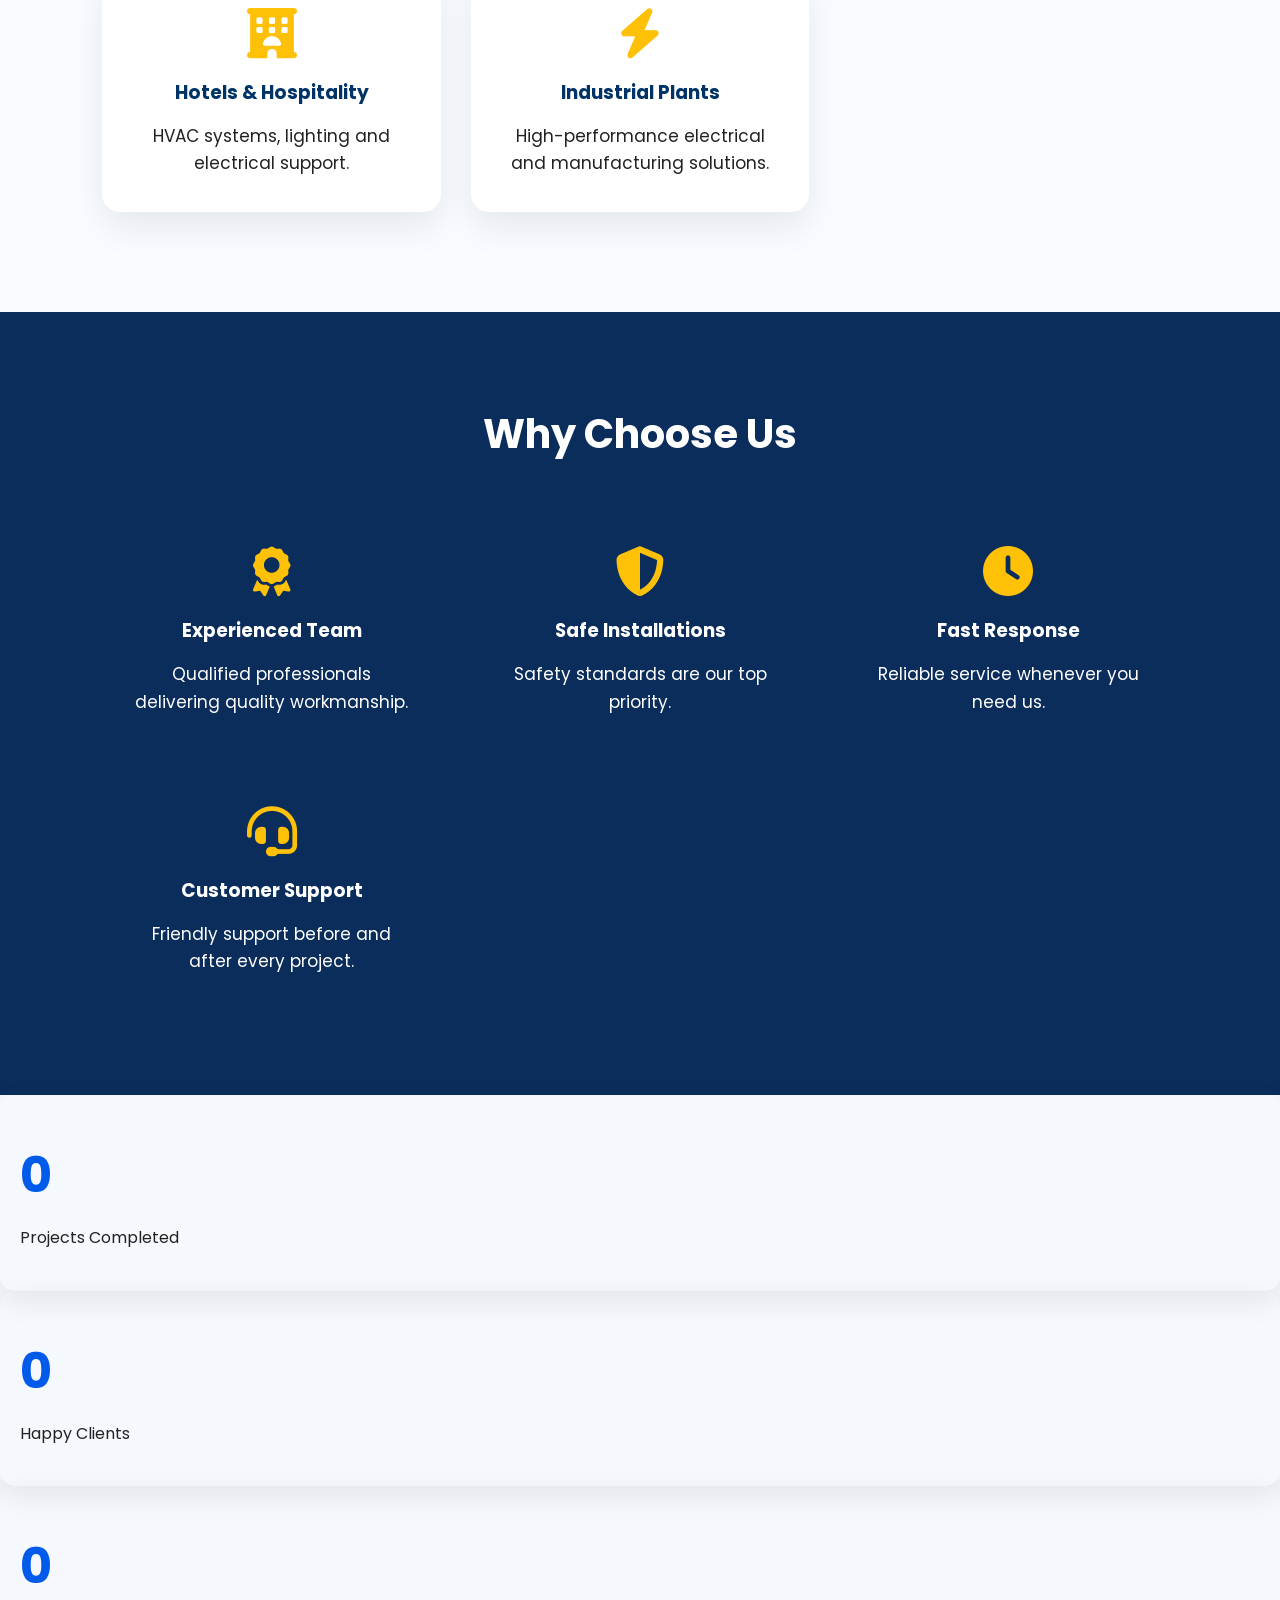
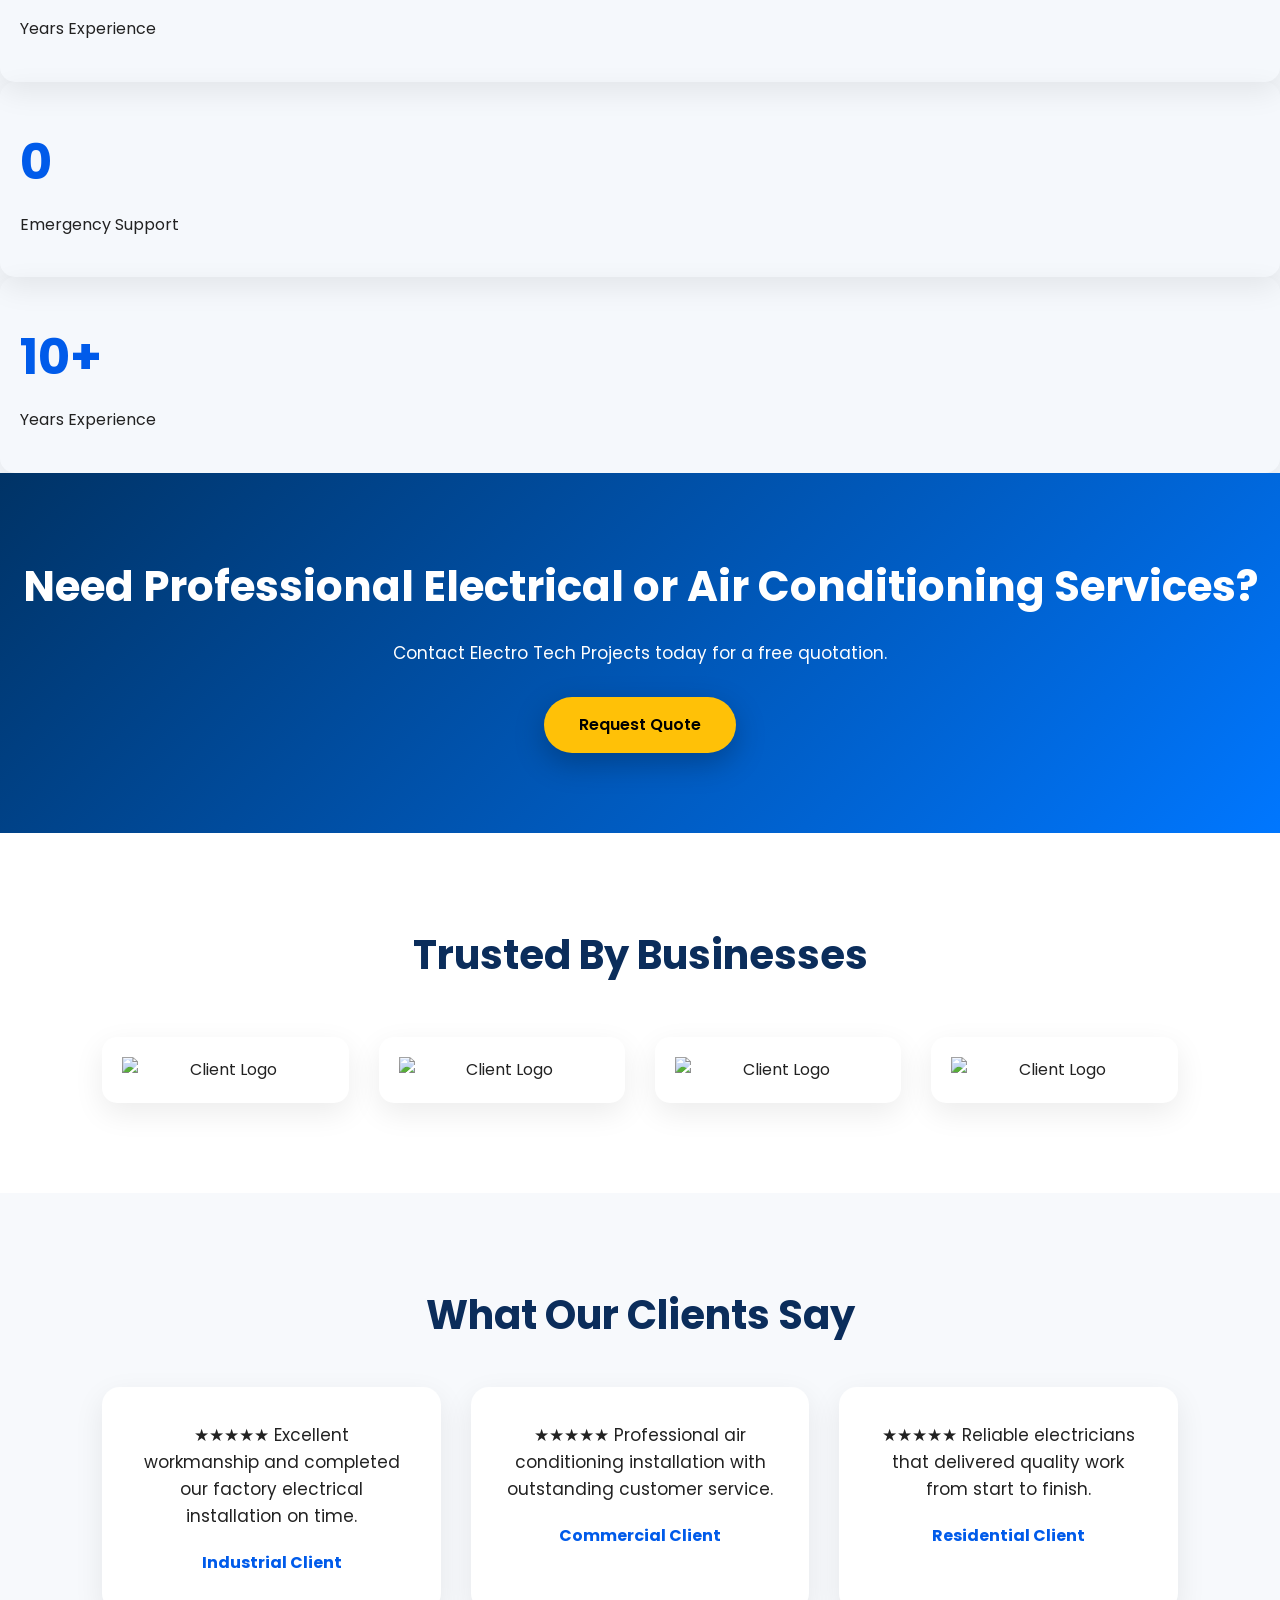
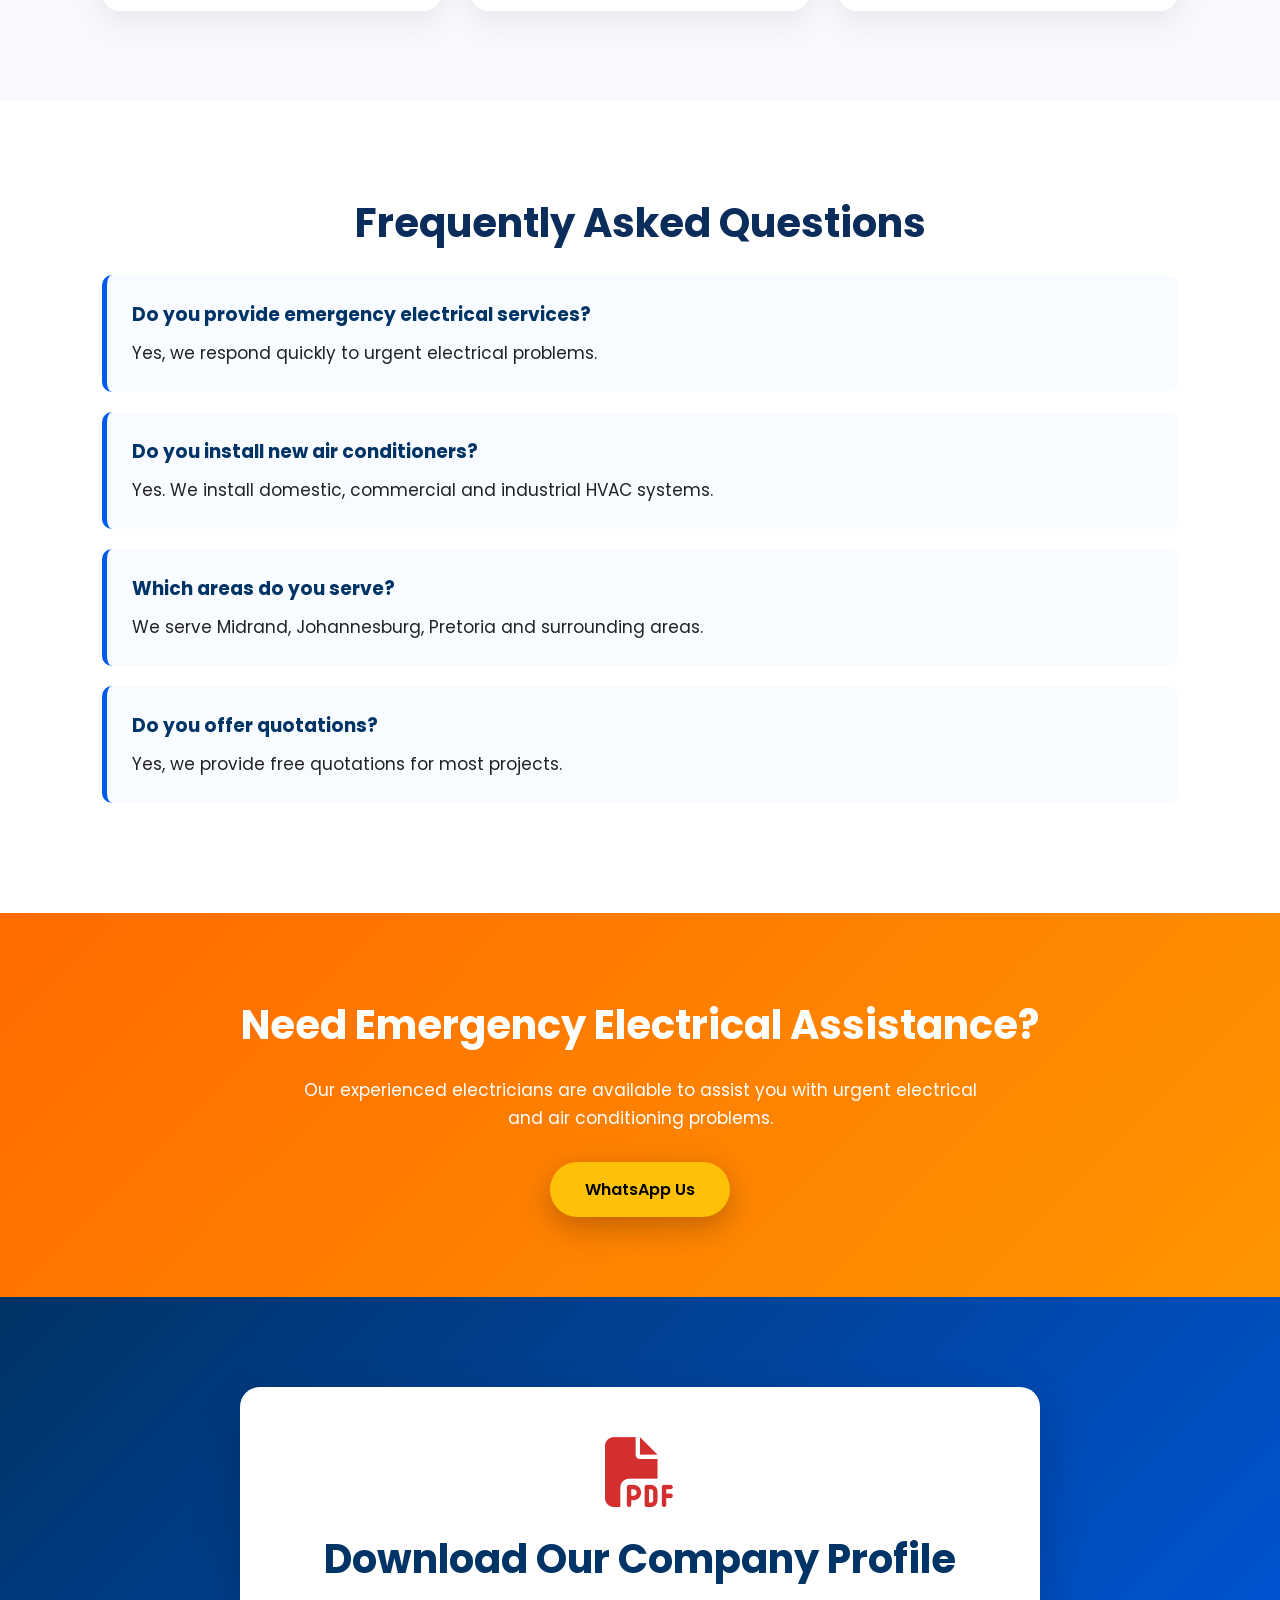
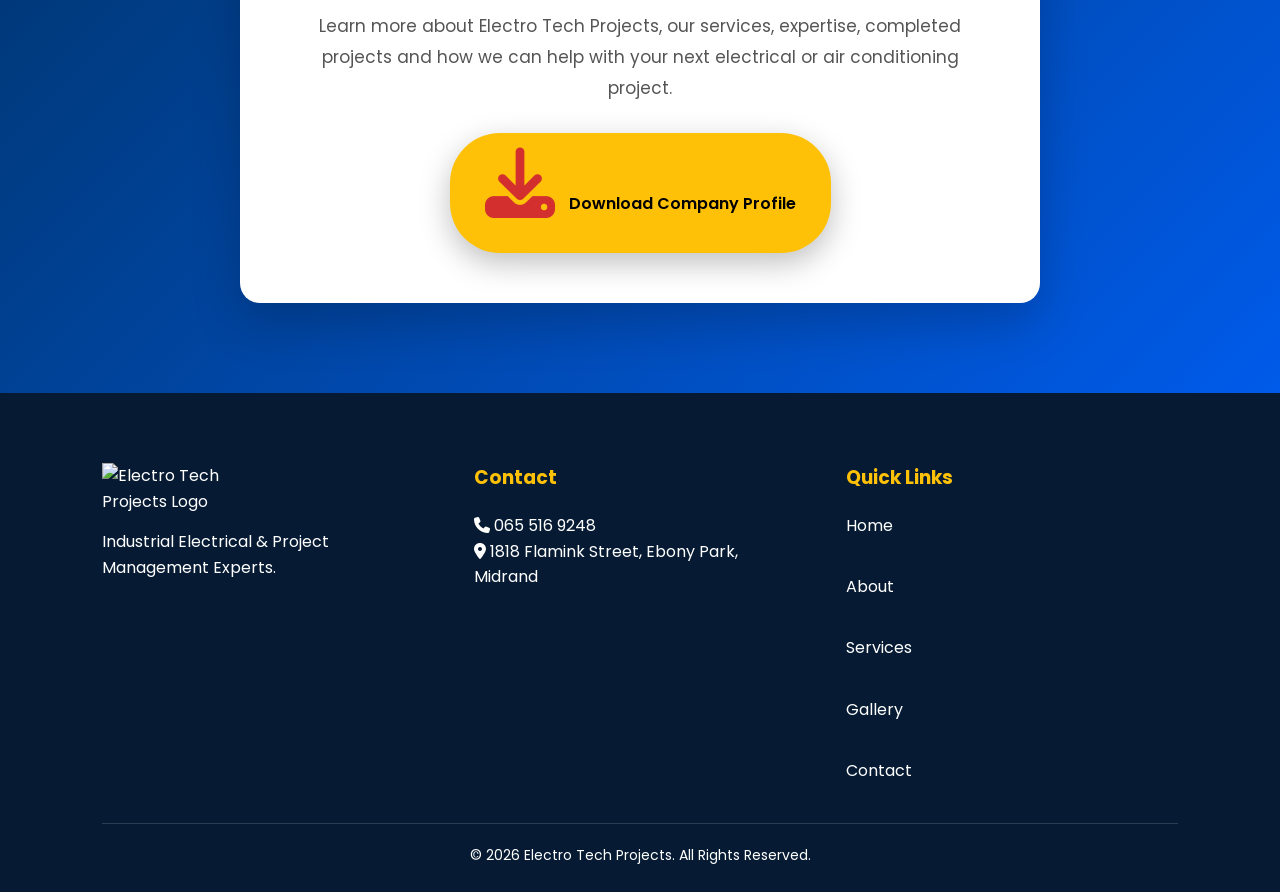
==== commit 24792975: "Add hero section with content and buttons Added a hero section with a heading, description, and butt" ====
--- a/index.html
+++ b/index.html
@@ -99,23 +99,47 @@
 </header>
 
 <!-- Hero Section -->
-
 <section class="hero">
 
     <div class="hero-content">
-        ...
+
+        <h1>
+            Industrial Electrical<br>
+            Solutions You Can Trust
+        </h1>
+
+        <p>
+            Professional Electrical Installation,
+            Air Conditioning Installation,
+            Industrial Electro Technology,
+            Manufacturing Projects,
+            Maintenance &
+            Project Management Services.
+        </p>
+
+        <div class="hero-buttons">
+
+            <a href="services.html" class="btn">
+                Our Services
+            </a>
+
+            <a href="contact.html" class="btn btn-outline">
+                Get Quote
+            </a>
+
+        </div>
+
     </div>
 
     <div class="hero-image">
-        ...
+
+        <img src="images/hero.png" alt="Electrical Services">
+
     </div>
 
 </section>
 
-<h1>
-Industrial Electrical<br>
-Solutions You Can Trust
-</h1>
+
 
 <p>
 
--- a/style.css
+++ b/style.css
@@ -1313,18 +1313,3 @@
     position:relative;
     overflow:hidden;
 }
-
-#particles-js{
-    position:absolute;
-    top:0;
-    left:0;
-    width:100%;
-    height:100%;
-    z-index:1;
-}
-
-.hero-content,
-.hero-image{
-    position:relative;
-    z-index:2;
-}
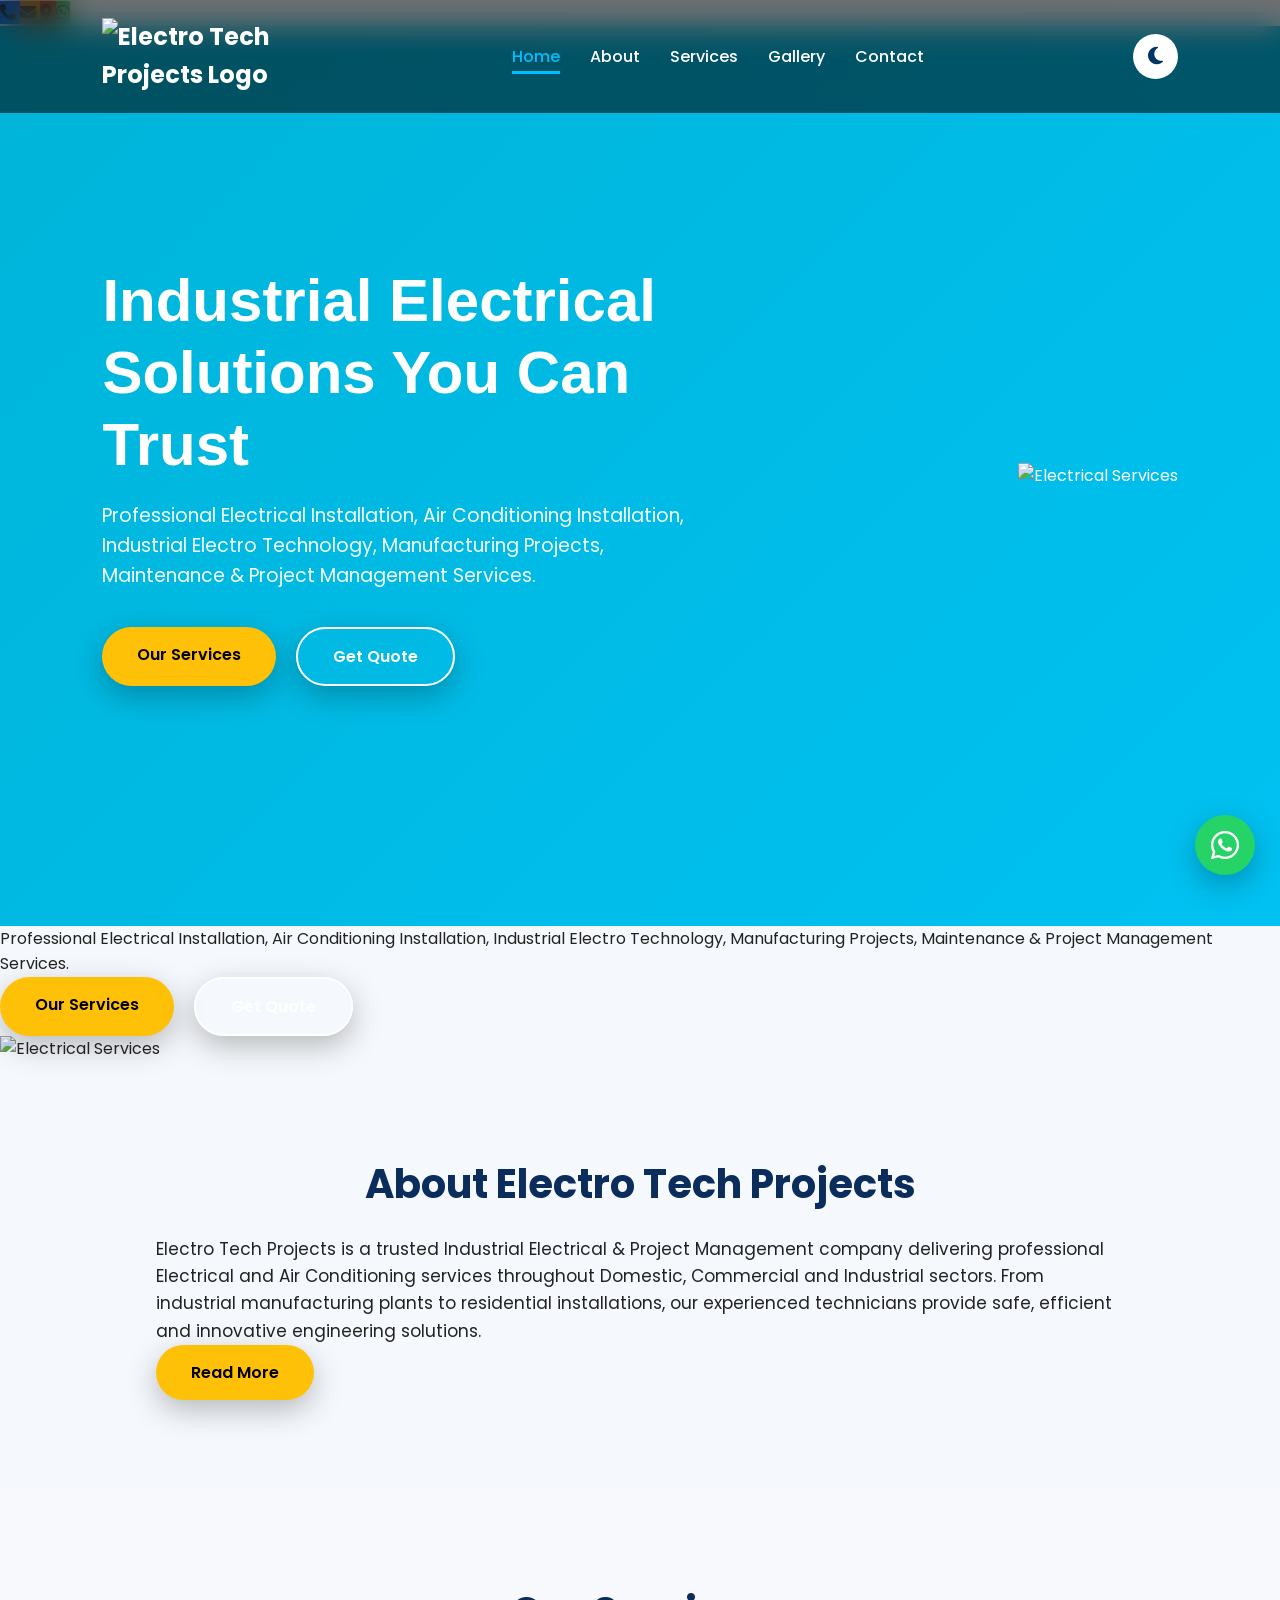
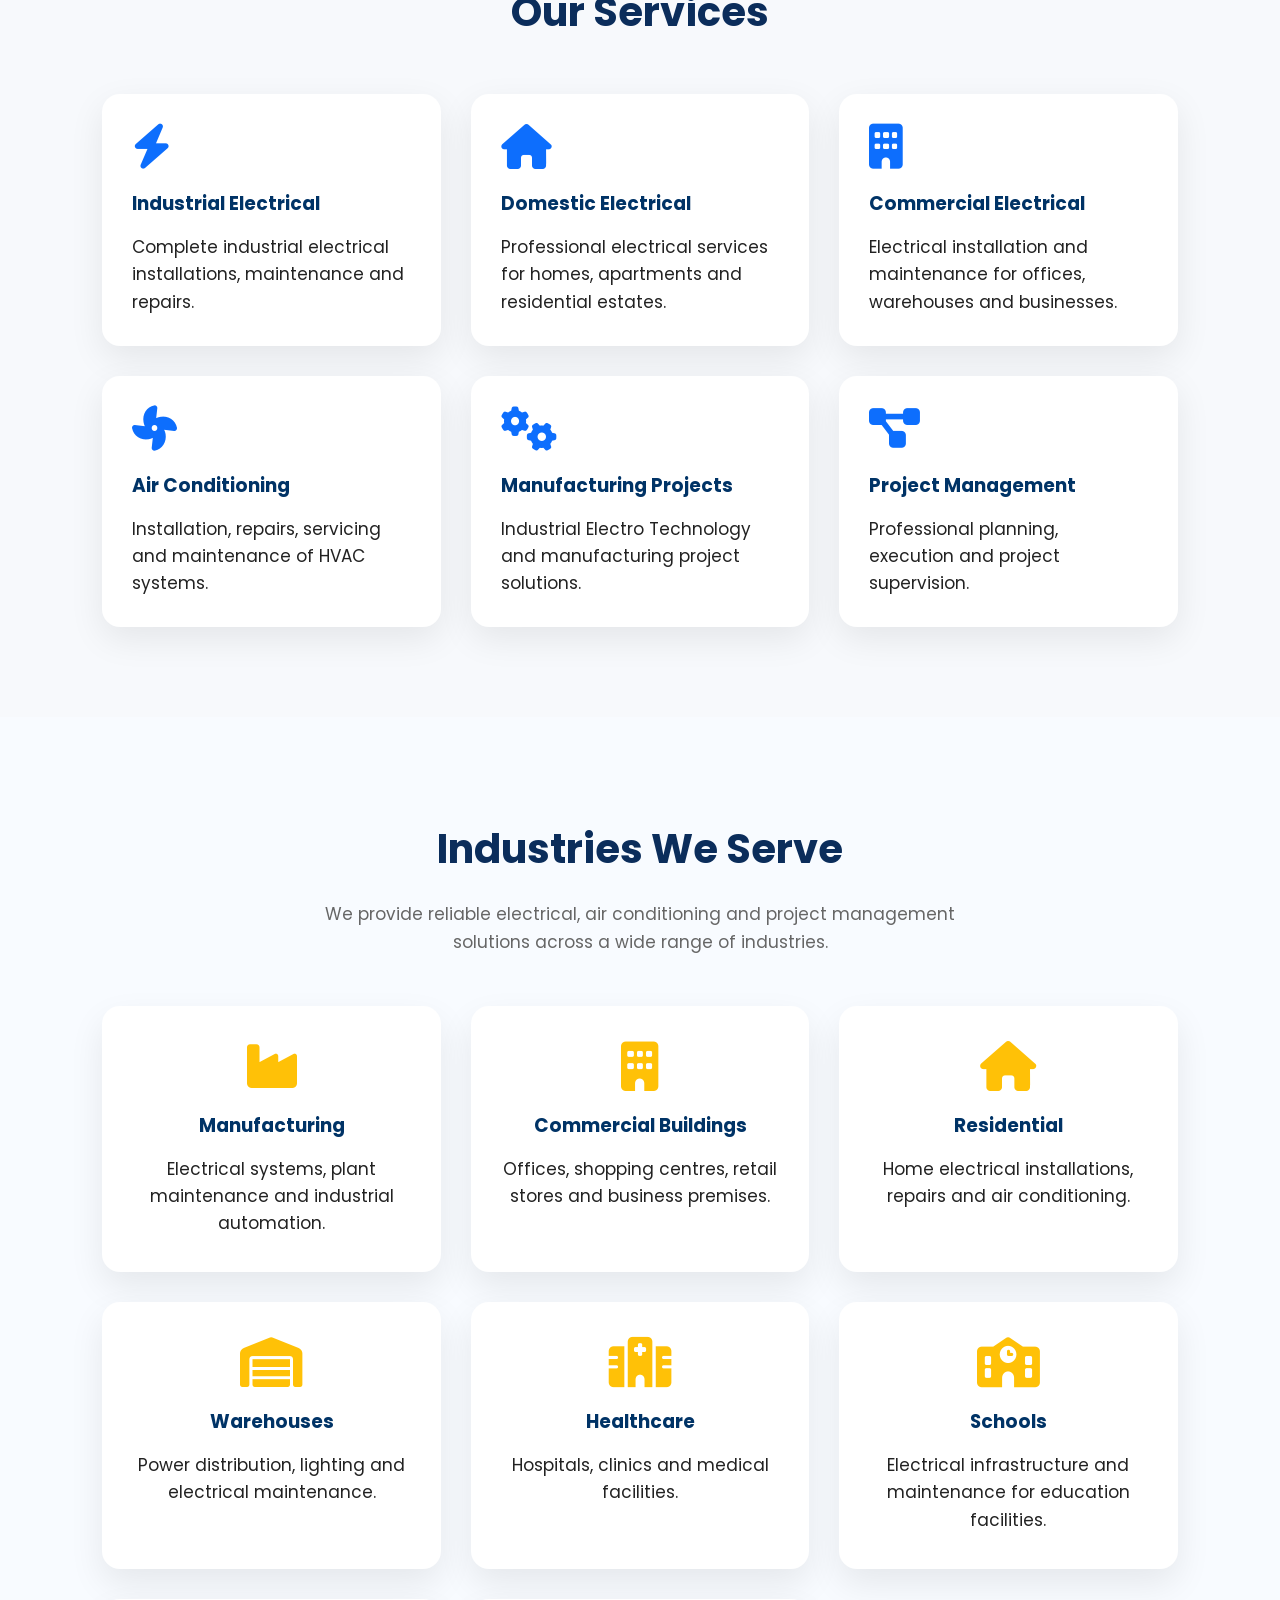
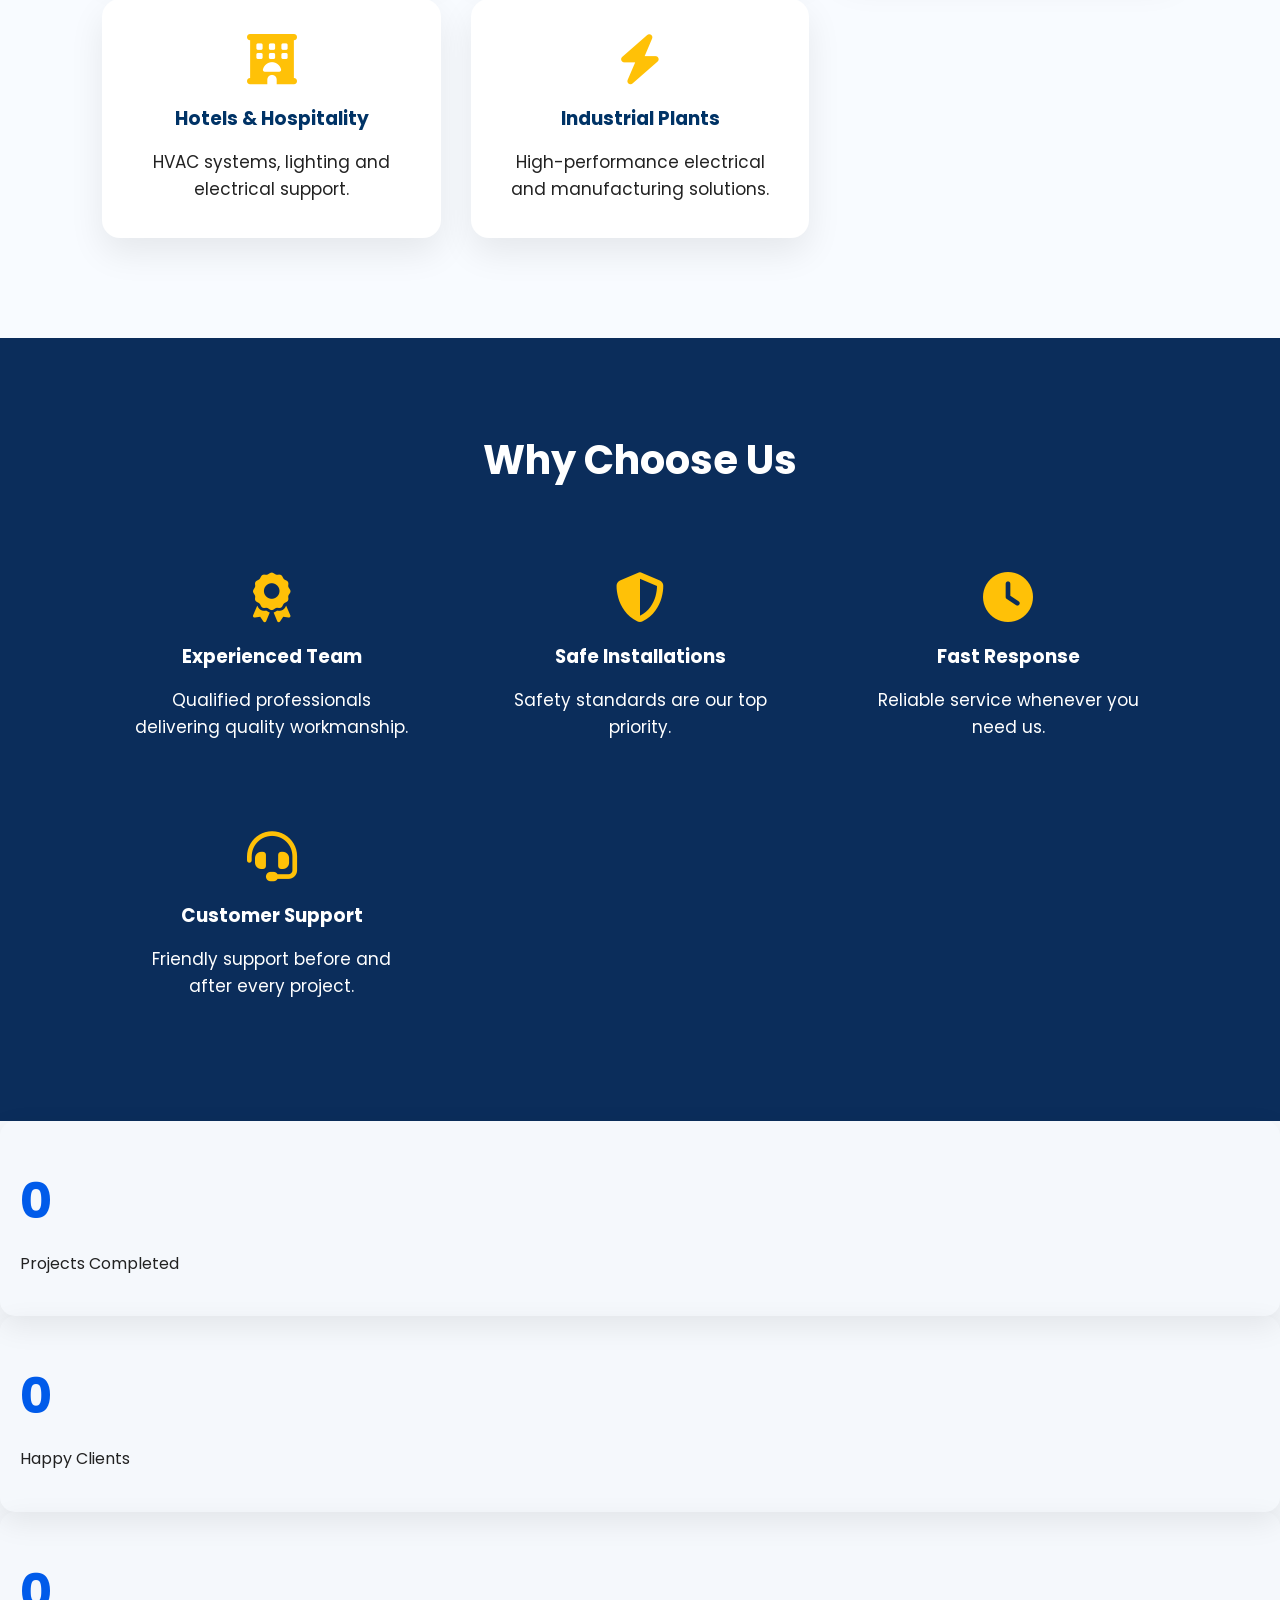
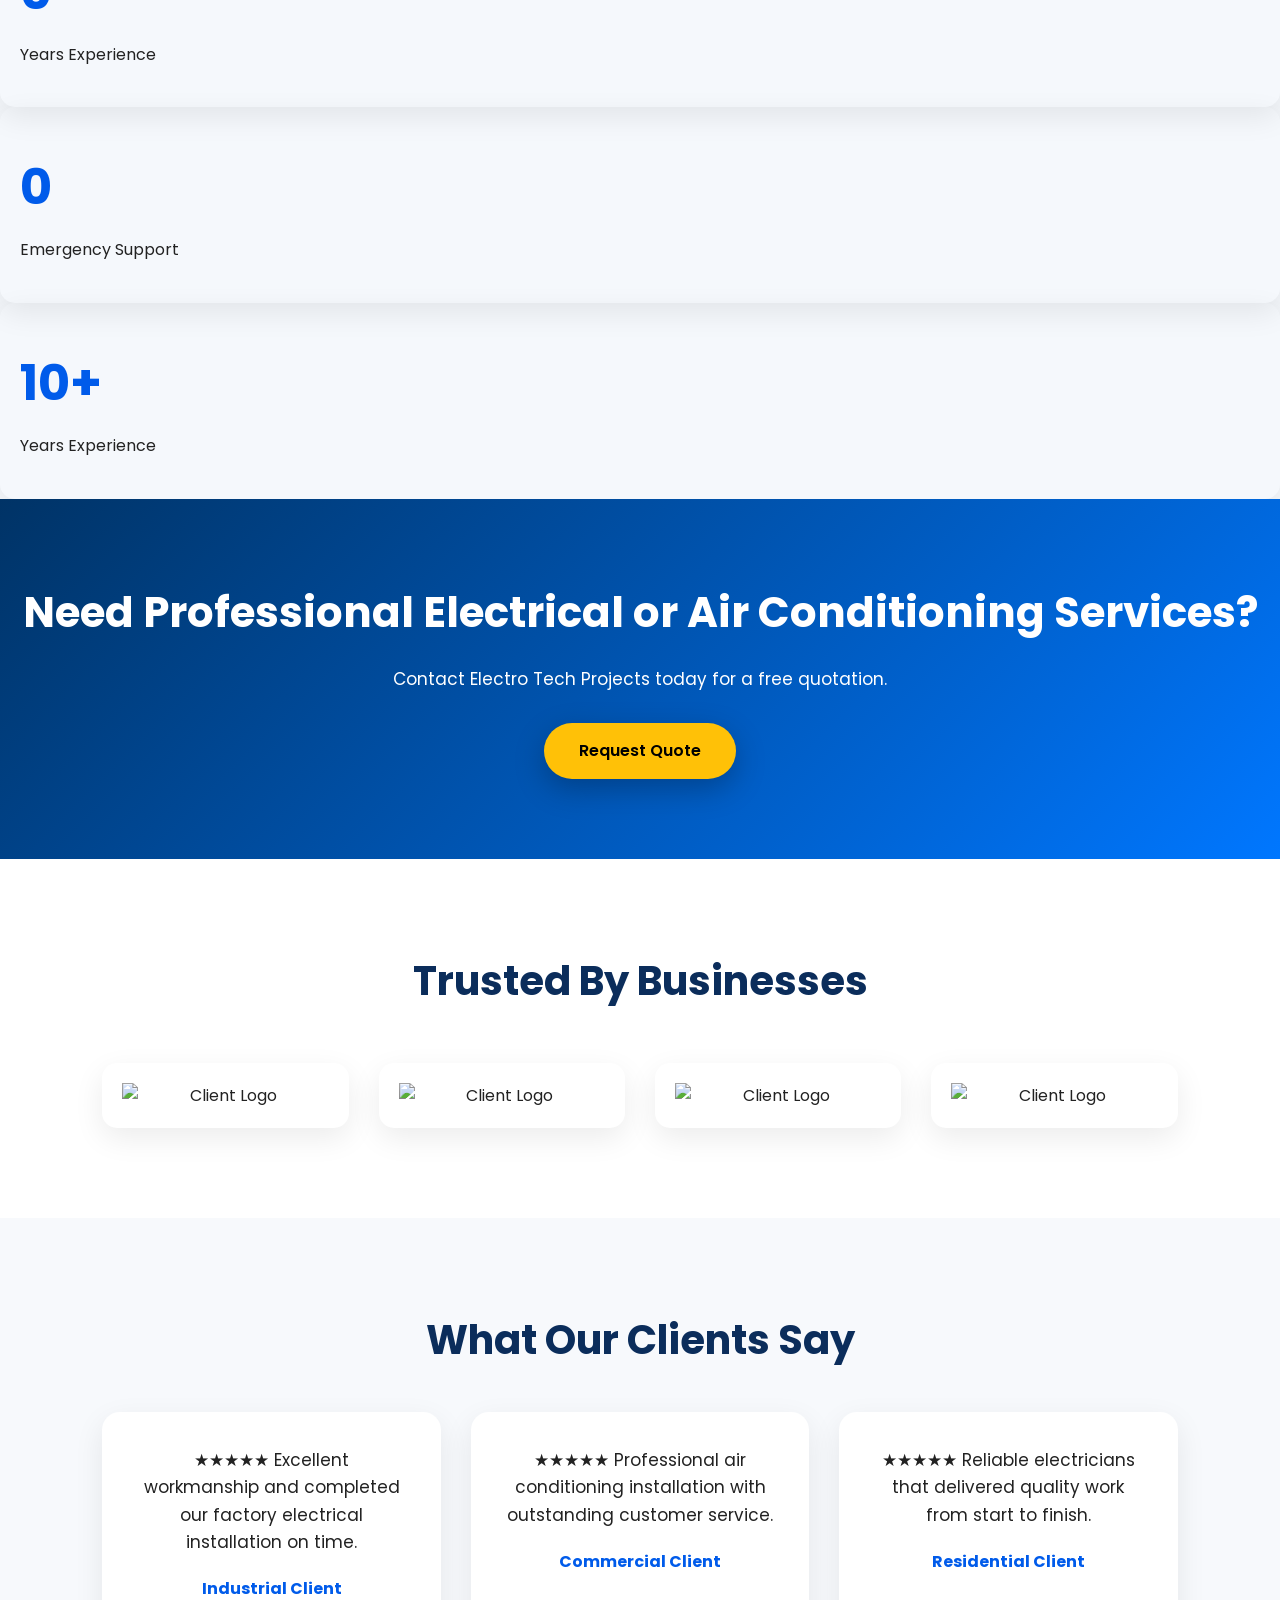
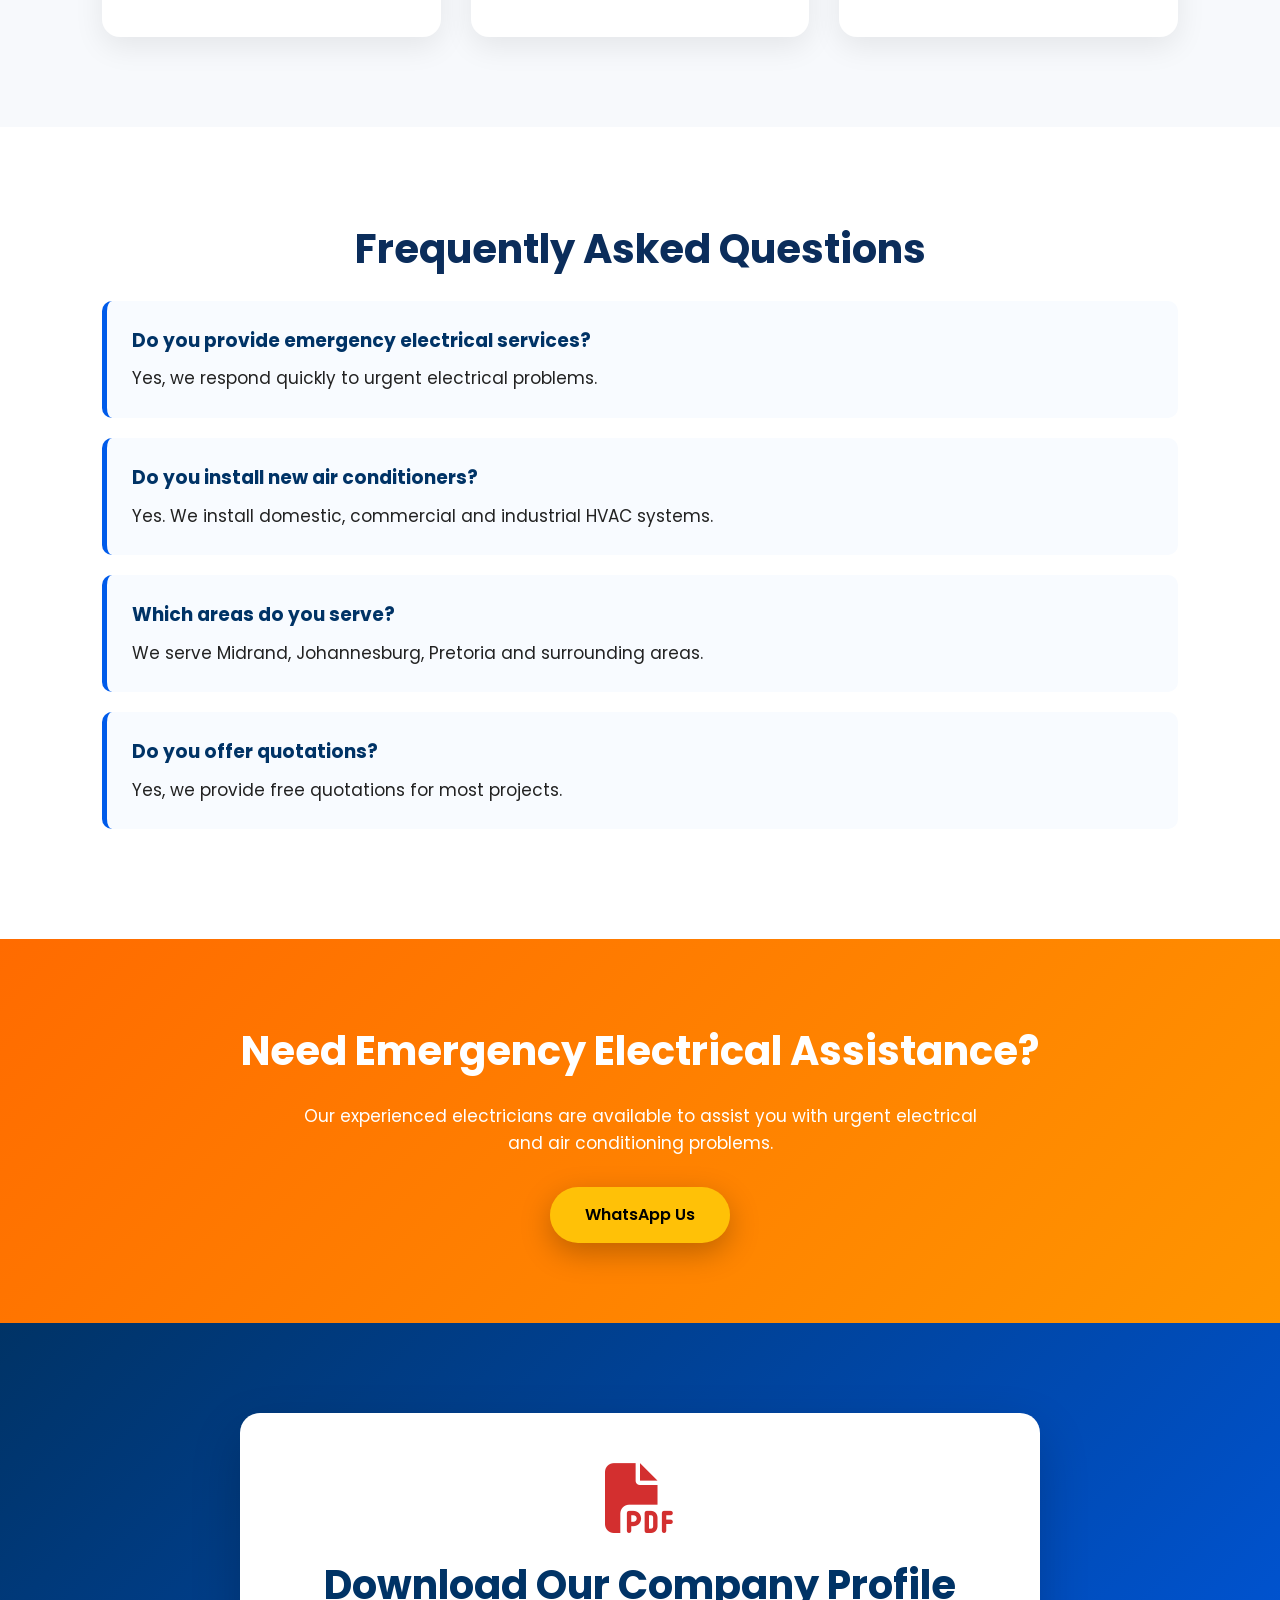
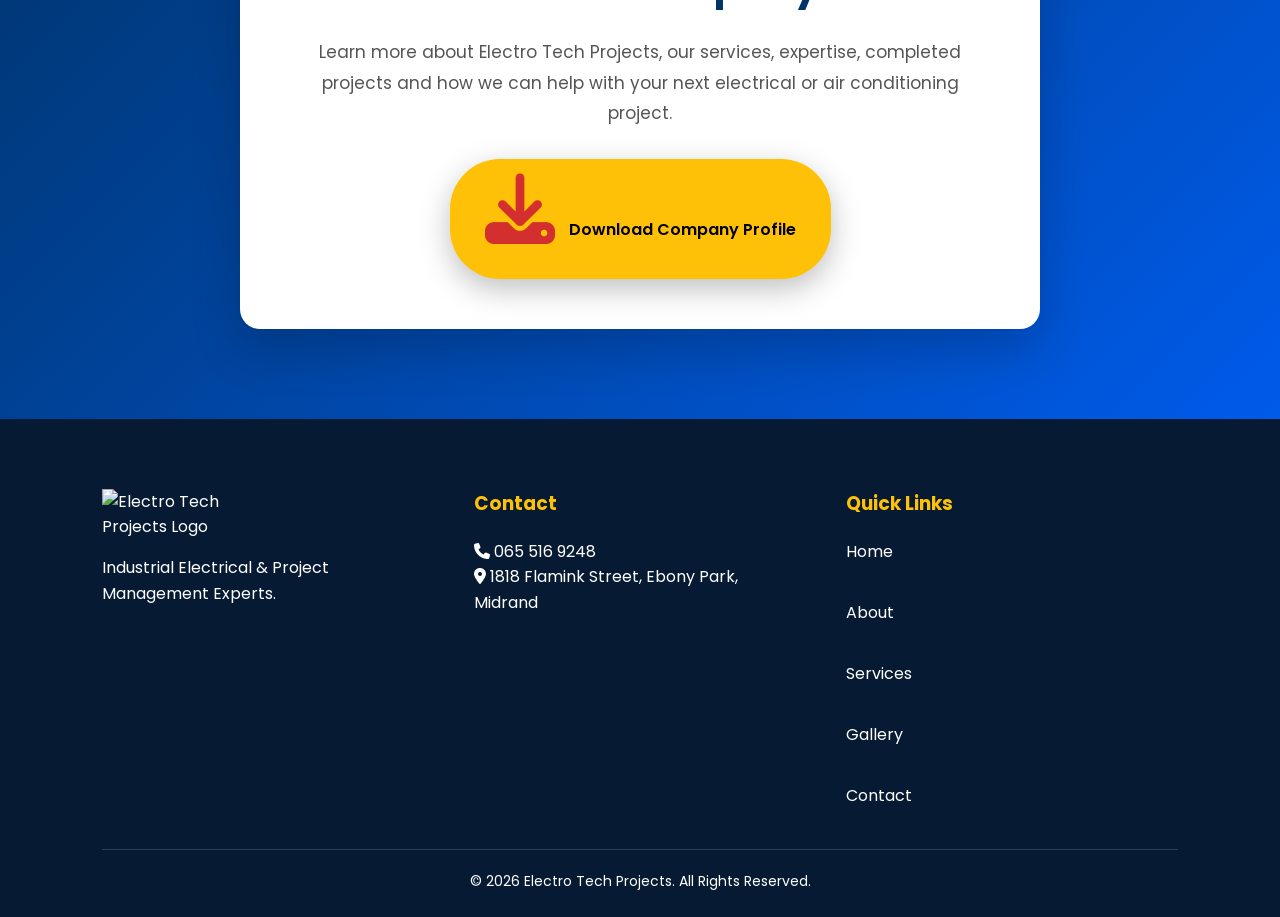
==== commit 77490302: "Fix floating contact div in index.html" ====
--- a/index.html
+++ b/index.html
@@ -21,7 +21,7 @@
 </head>
 <!-- Floating Contact Buttons -->
 
-<div class="floating-contact">
+
 
     <!-- Call -->
 
@@ -765,8 +765,6 @@
 <i class="fa-solid fa-arrow-up"></i>
 
 </button>
-
-<script src="script.js"></script>
-<script src="https://cdn.jsdelivr.net/particles.js/2.0.0/particles.min.js"></script>
+<div class="floating-contact">
 </body>
 </html>
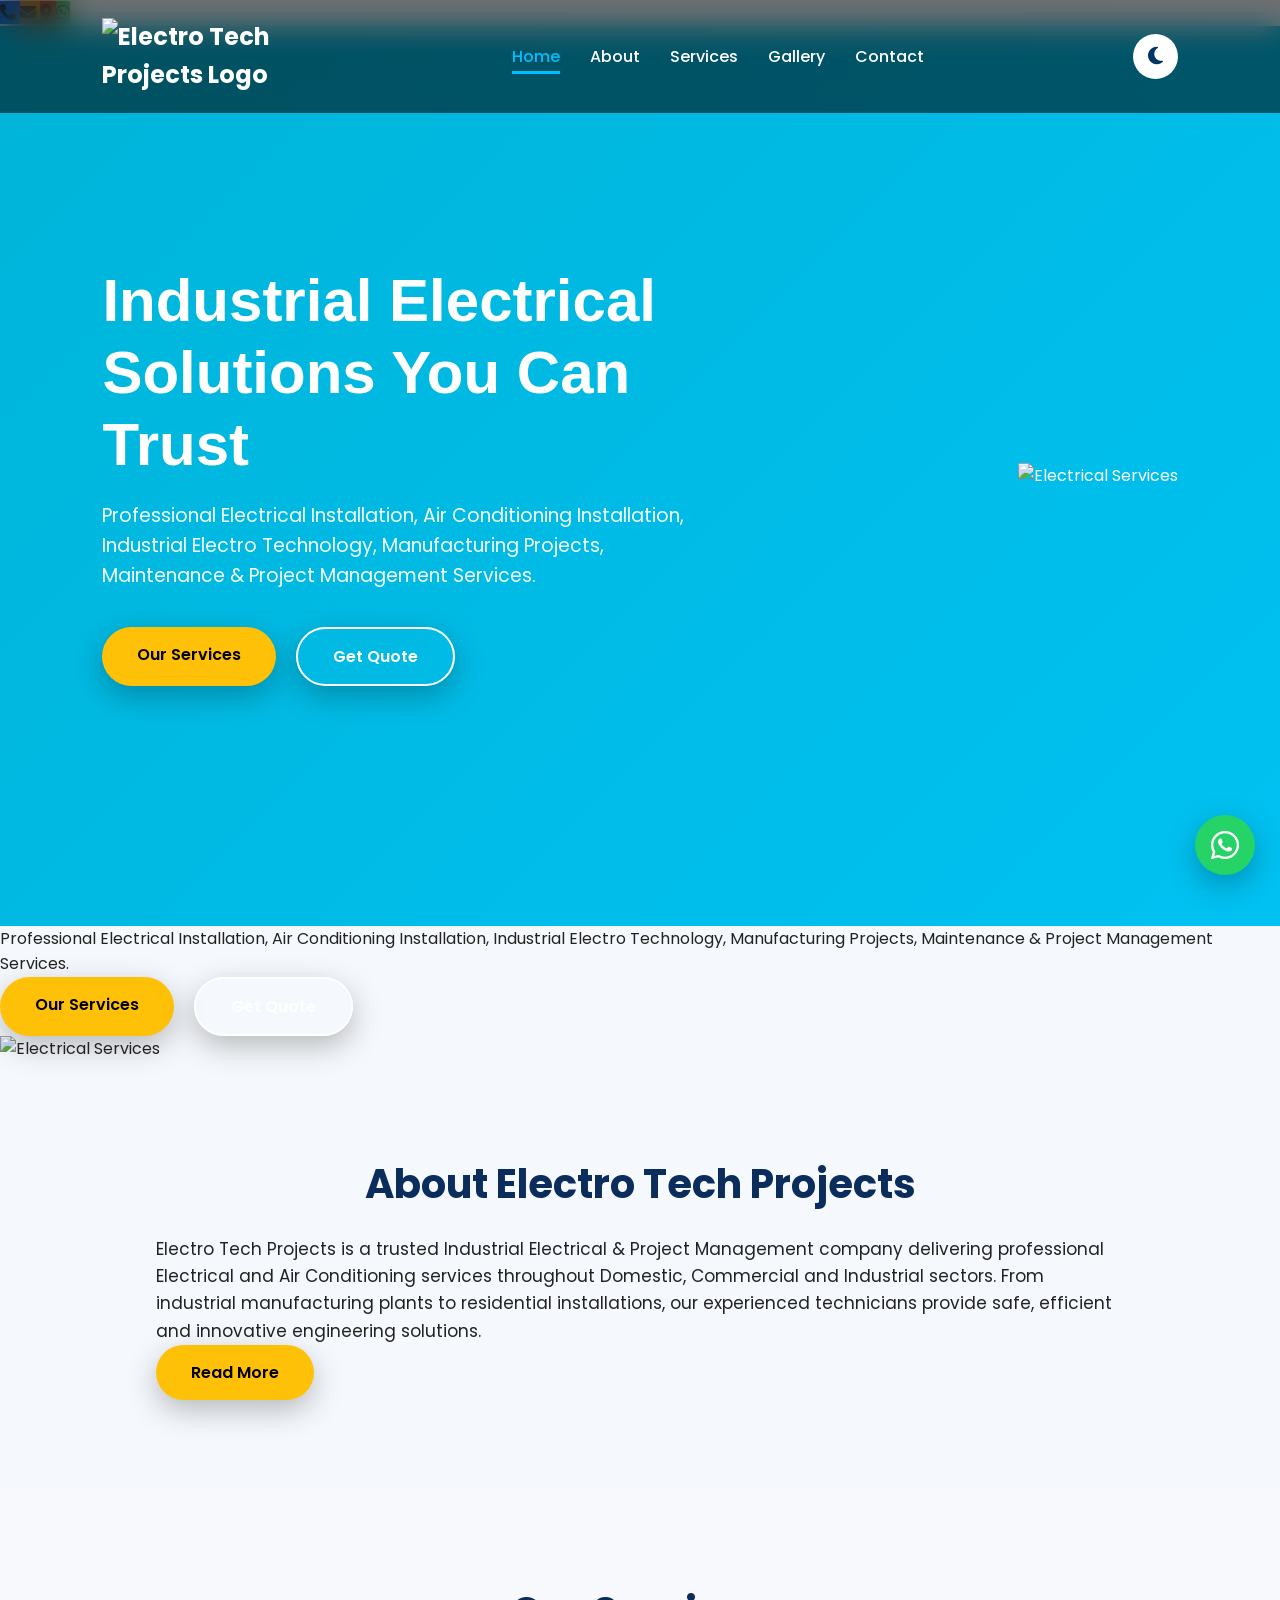
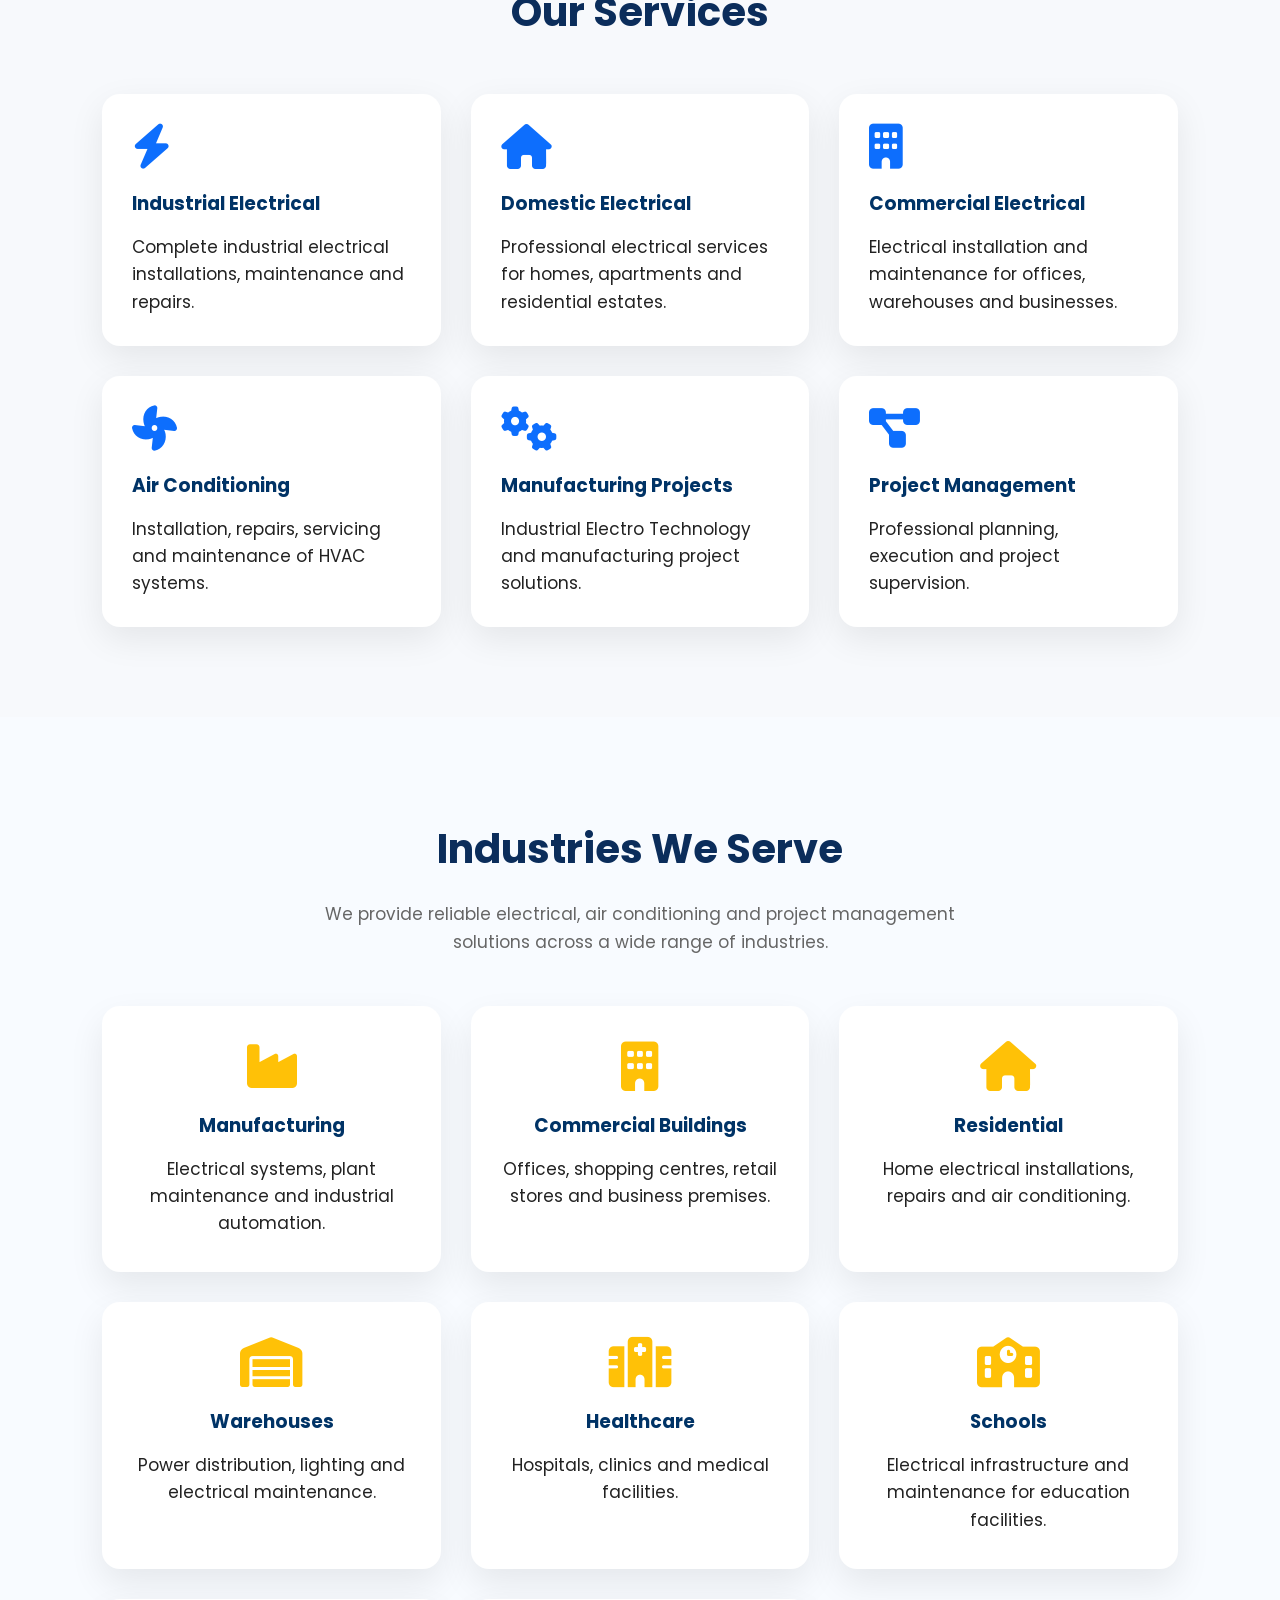
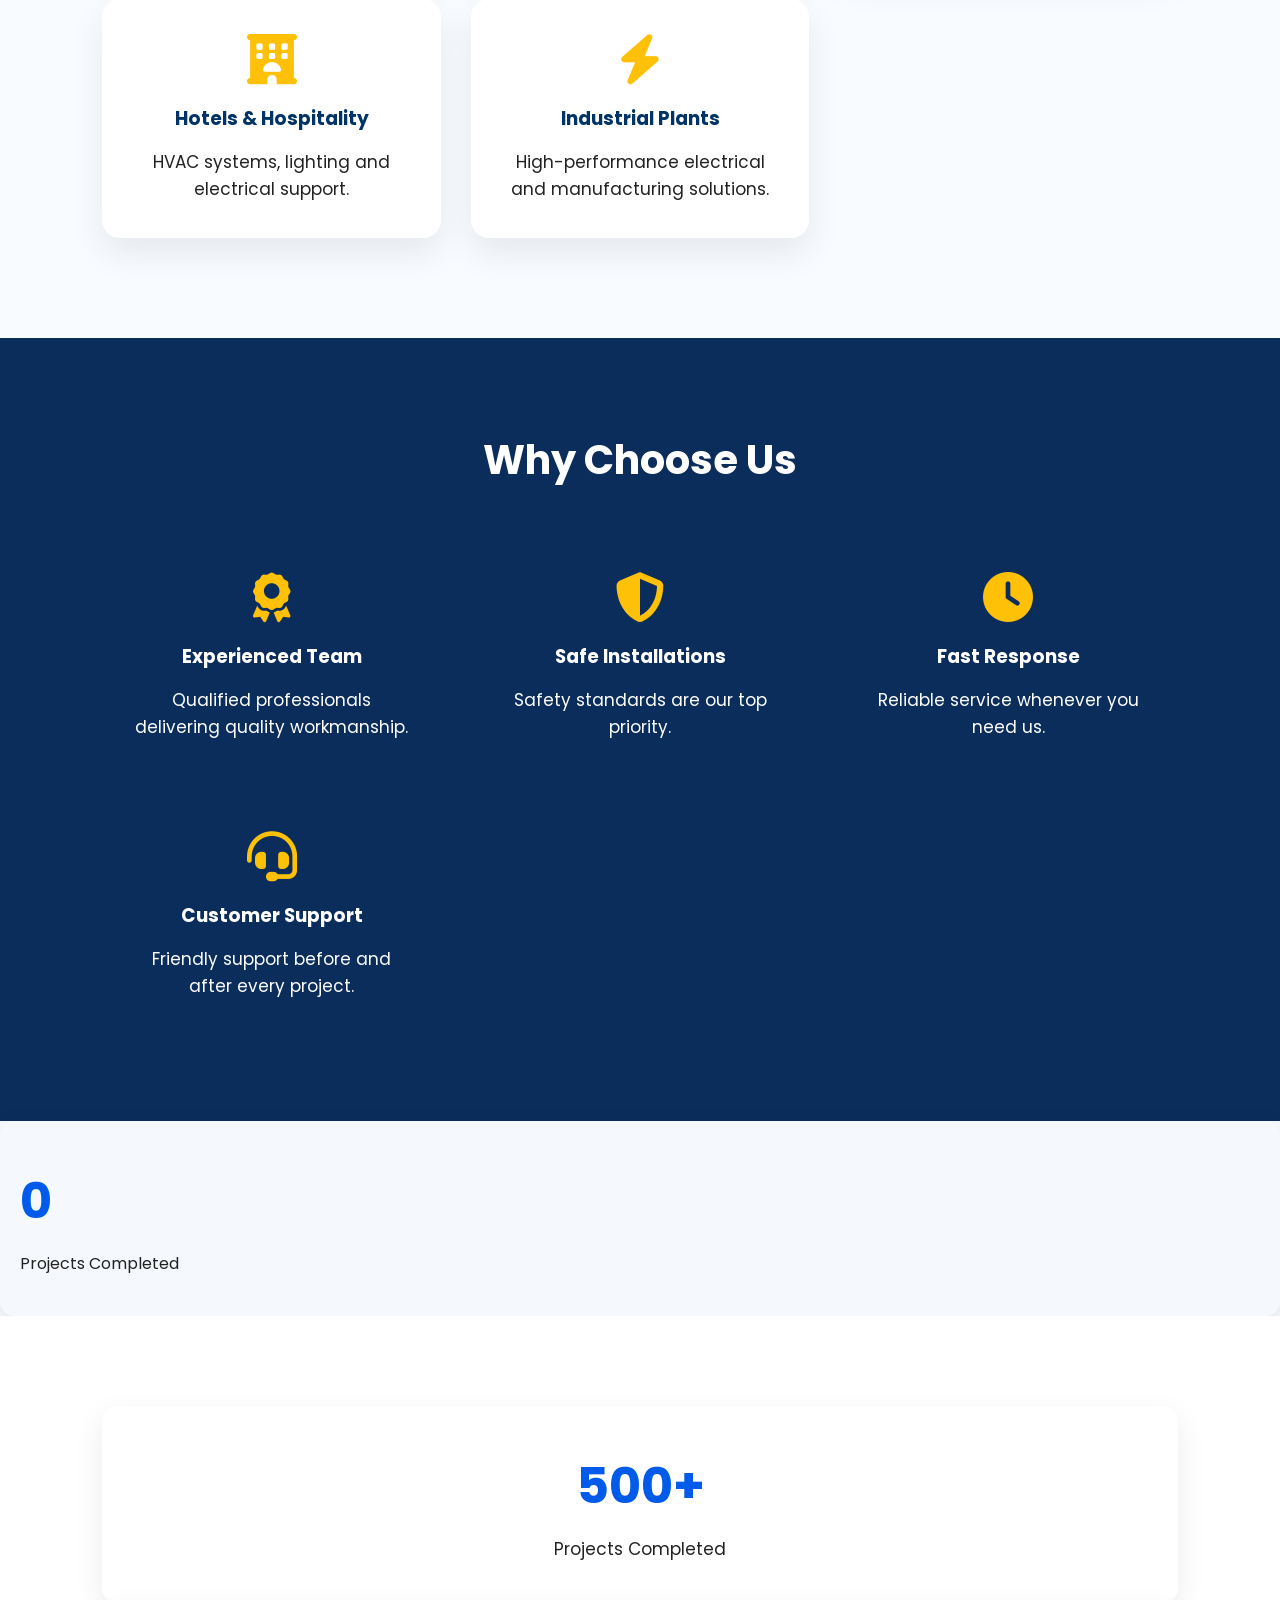
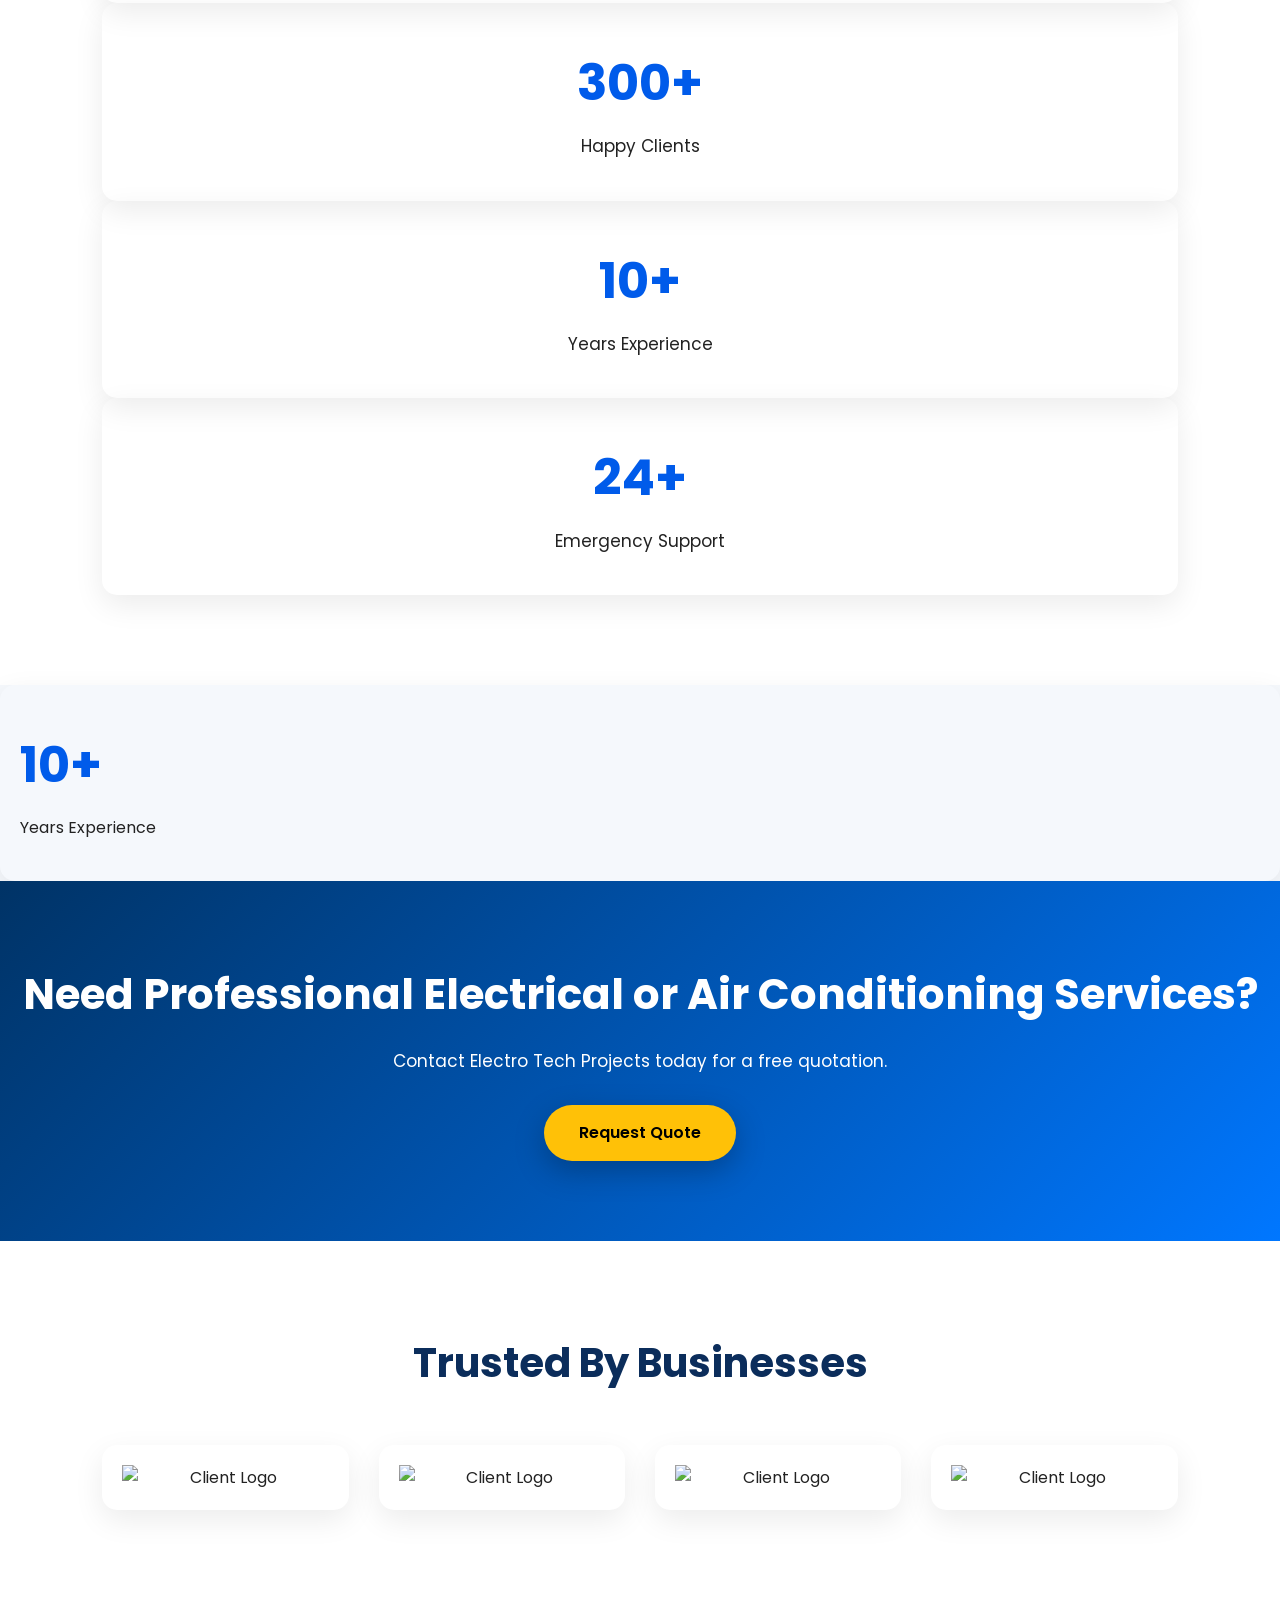
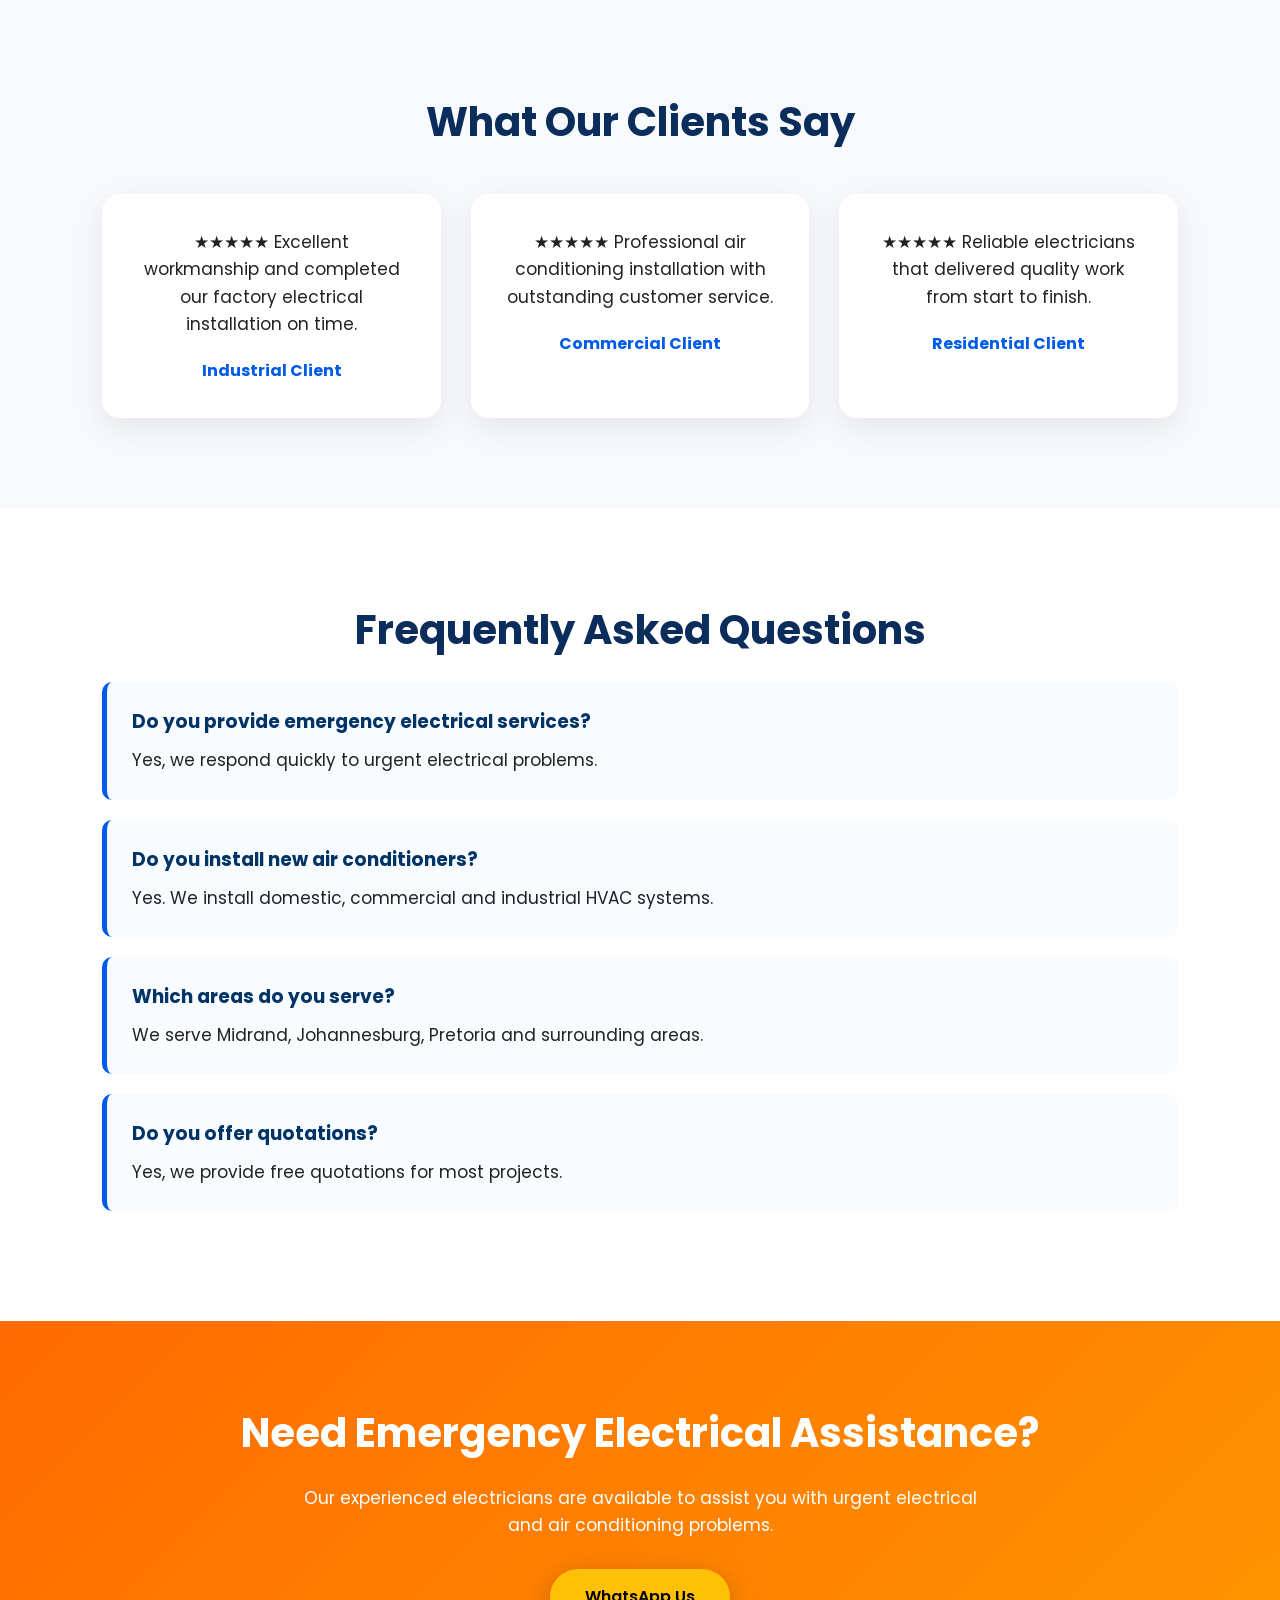
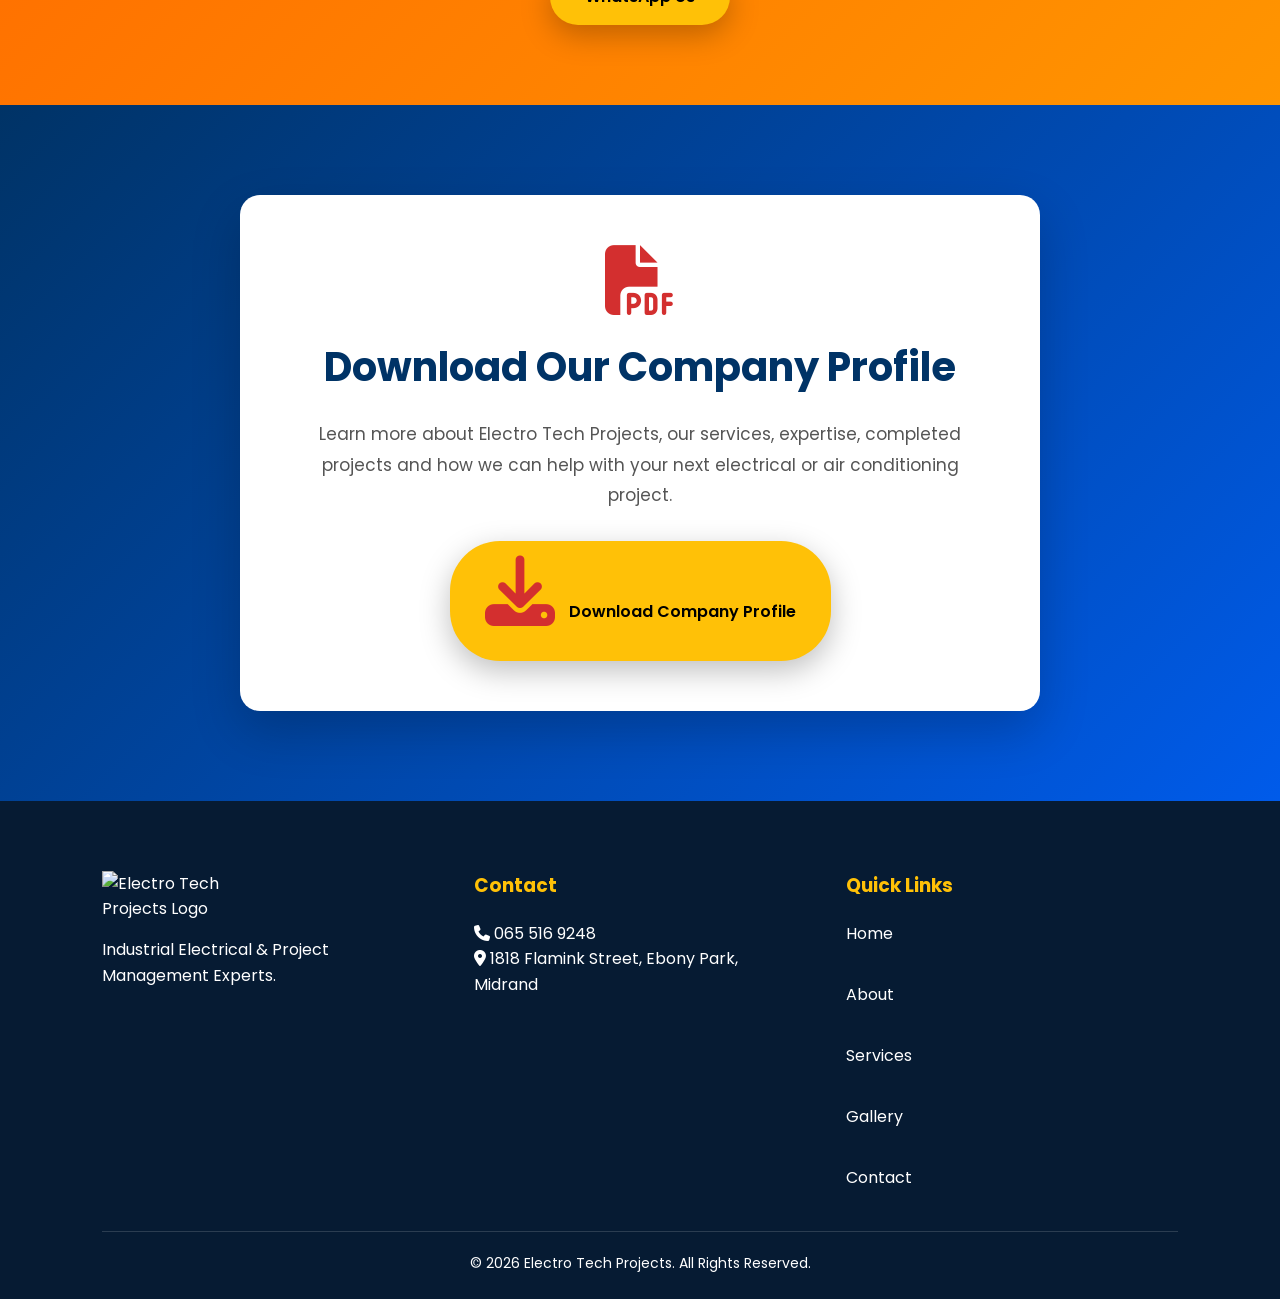
==== commit 1c9138d4: "Refactor stats section in index.html" ====
--- a/index.html
+++ b/index.html
@@ -438,29 +438,33 @@
 
 </div>
 
+<section class="stats">
+
+<div class="stats-grid">
+
 <div class="stat">
-
-<h2 class="counter" data-target="300">0</h2>
-
+<h2 class="counter" data-target="500">500+</h2>
+<p>Projects Completed</p>
+</div>
+
+<div class="stat">
+<h2 class="counter" data-target="300">300+</h2>
 <p>Happy Clients</p>
-
 </div>
 
 <div class="stat">
-
-<h2 class="counter" data-target="10">0</h2>
-
+<h2 class="counter" data-target="10">10+</h2>
 <p>Years Experience</p>
-
 </div>
 
 <div class="stat">
-
-<h2 class="counter" data-target="24">0</h2>
-
+<h2 class="counter" data-target="24">24+</h2>
 <p>Emergency Support</p>
-
-</div>
+</div>
+
+</div>
+
+</section>
 
 <div class="stat">
 
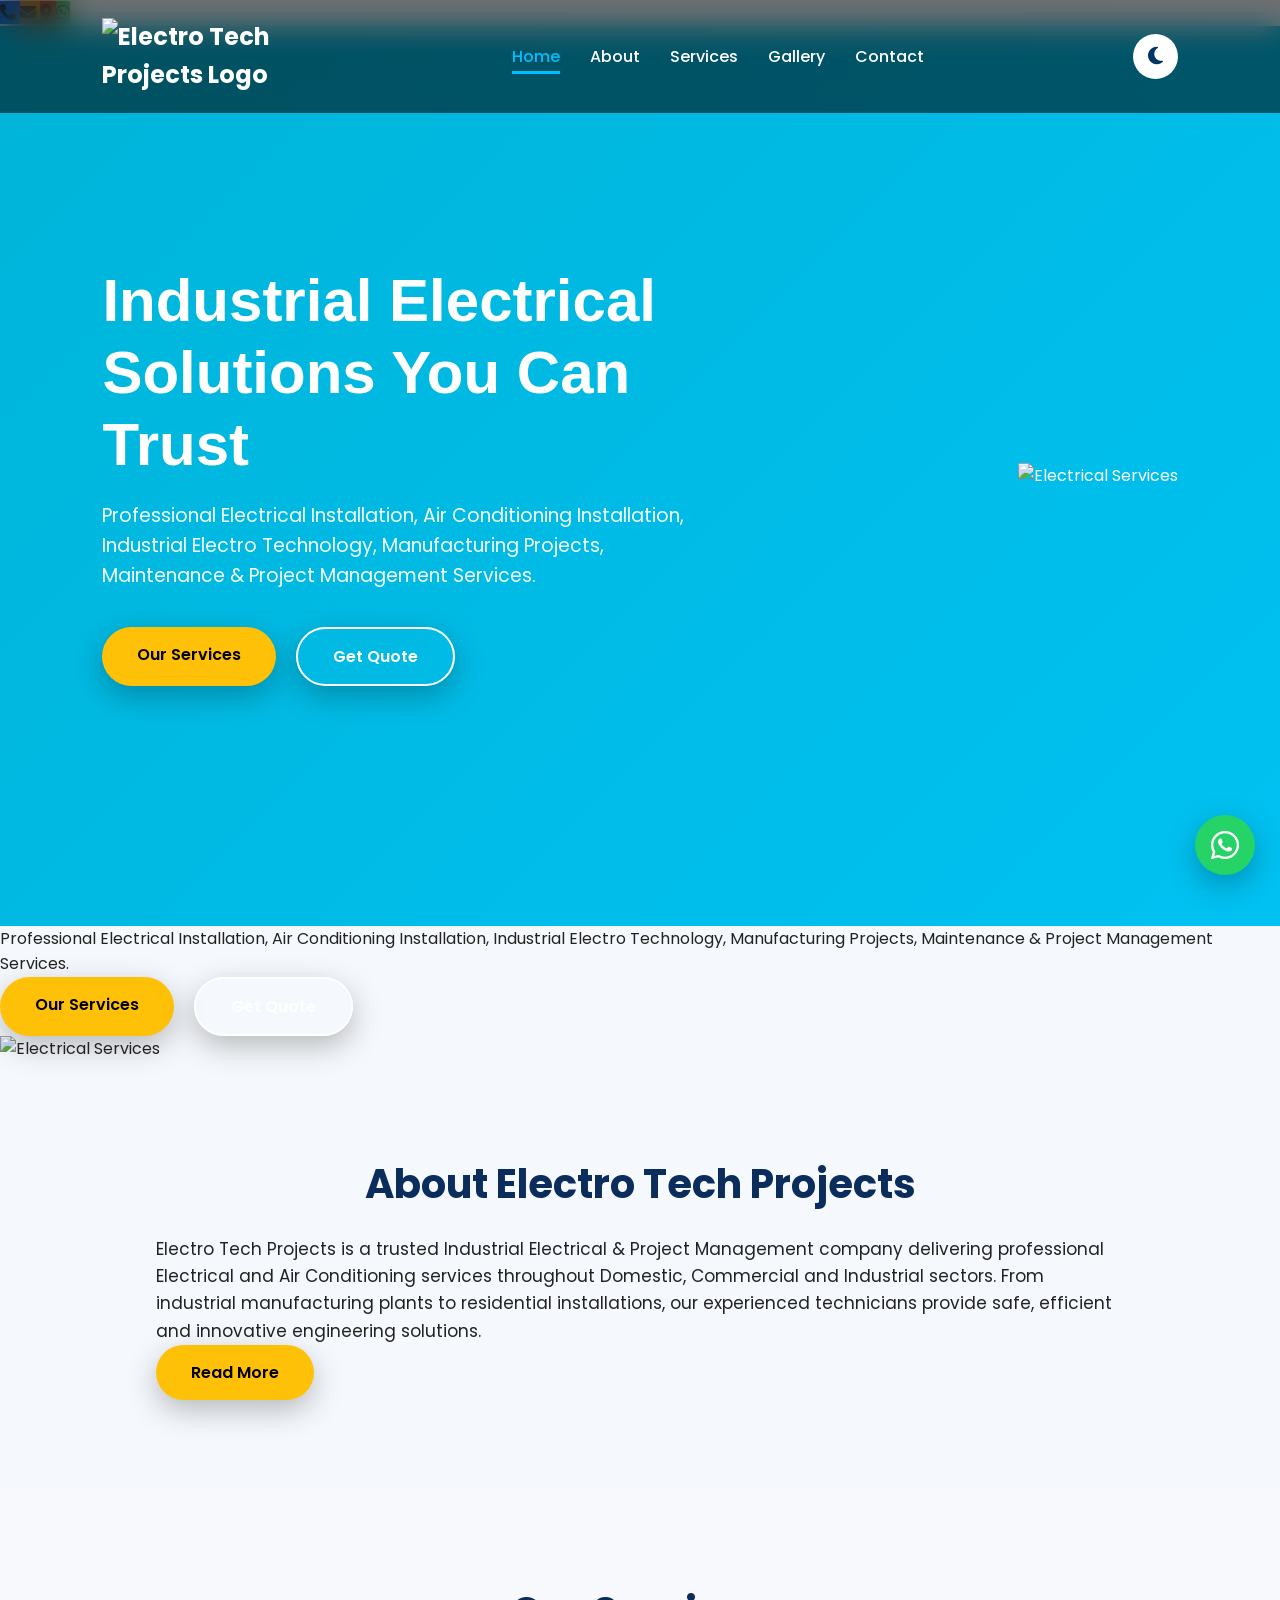
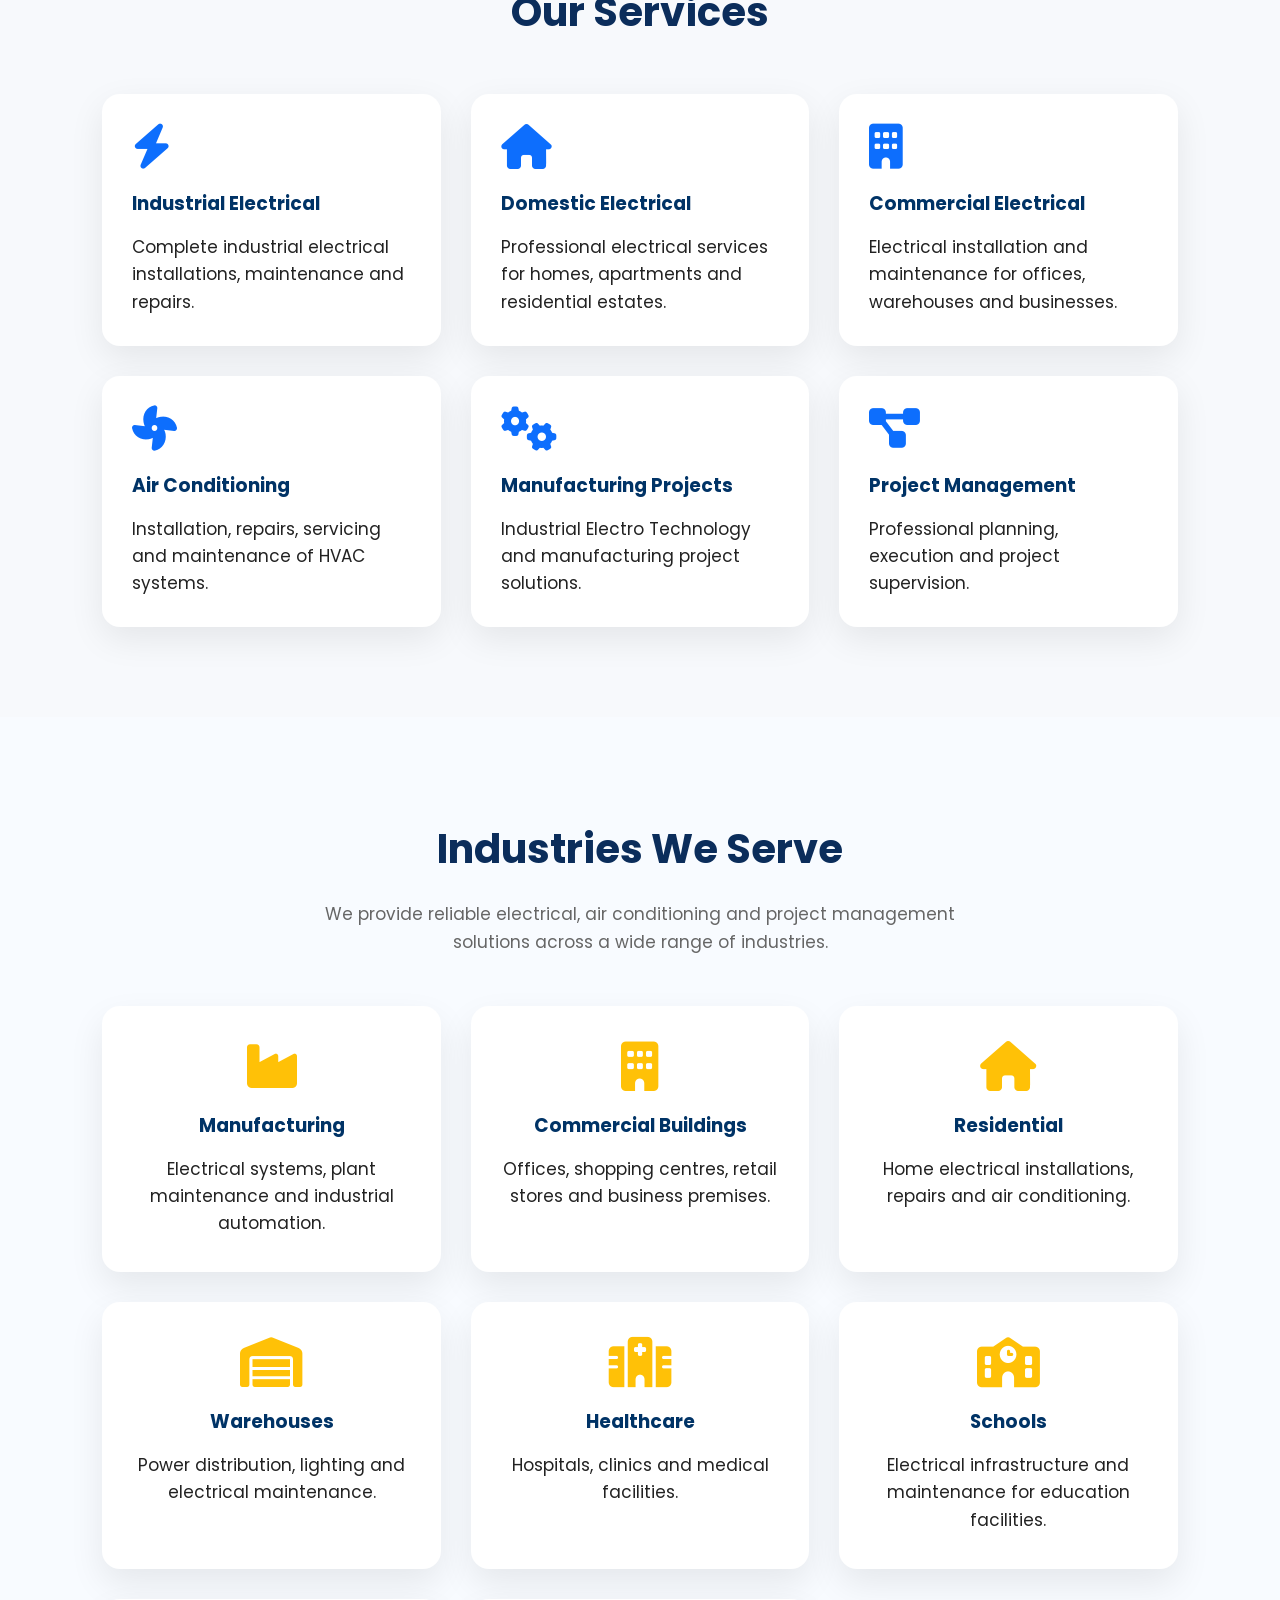
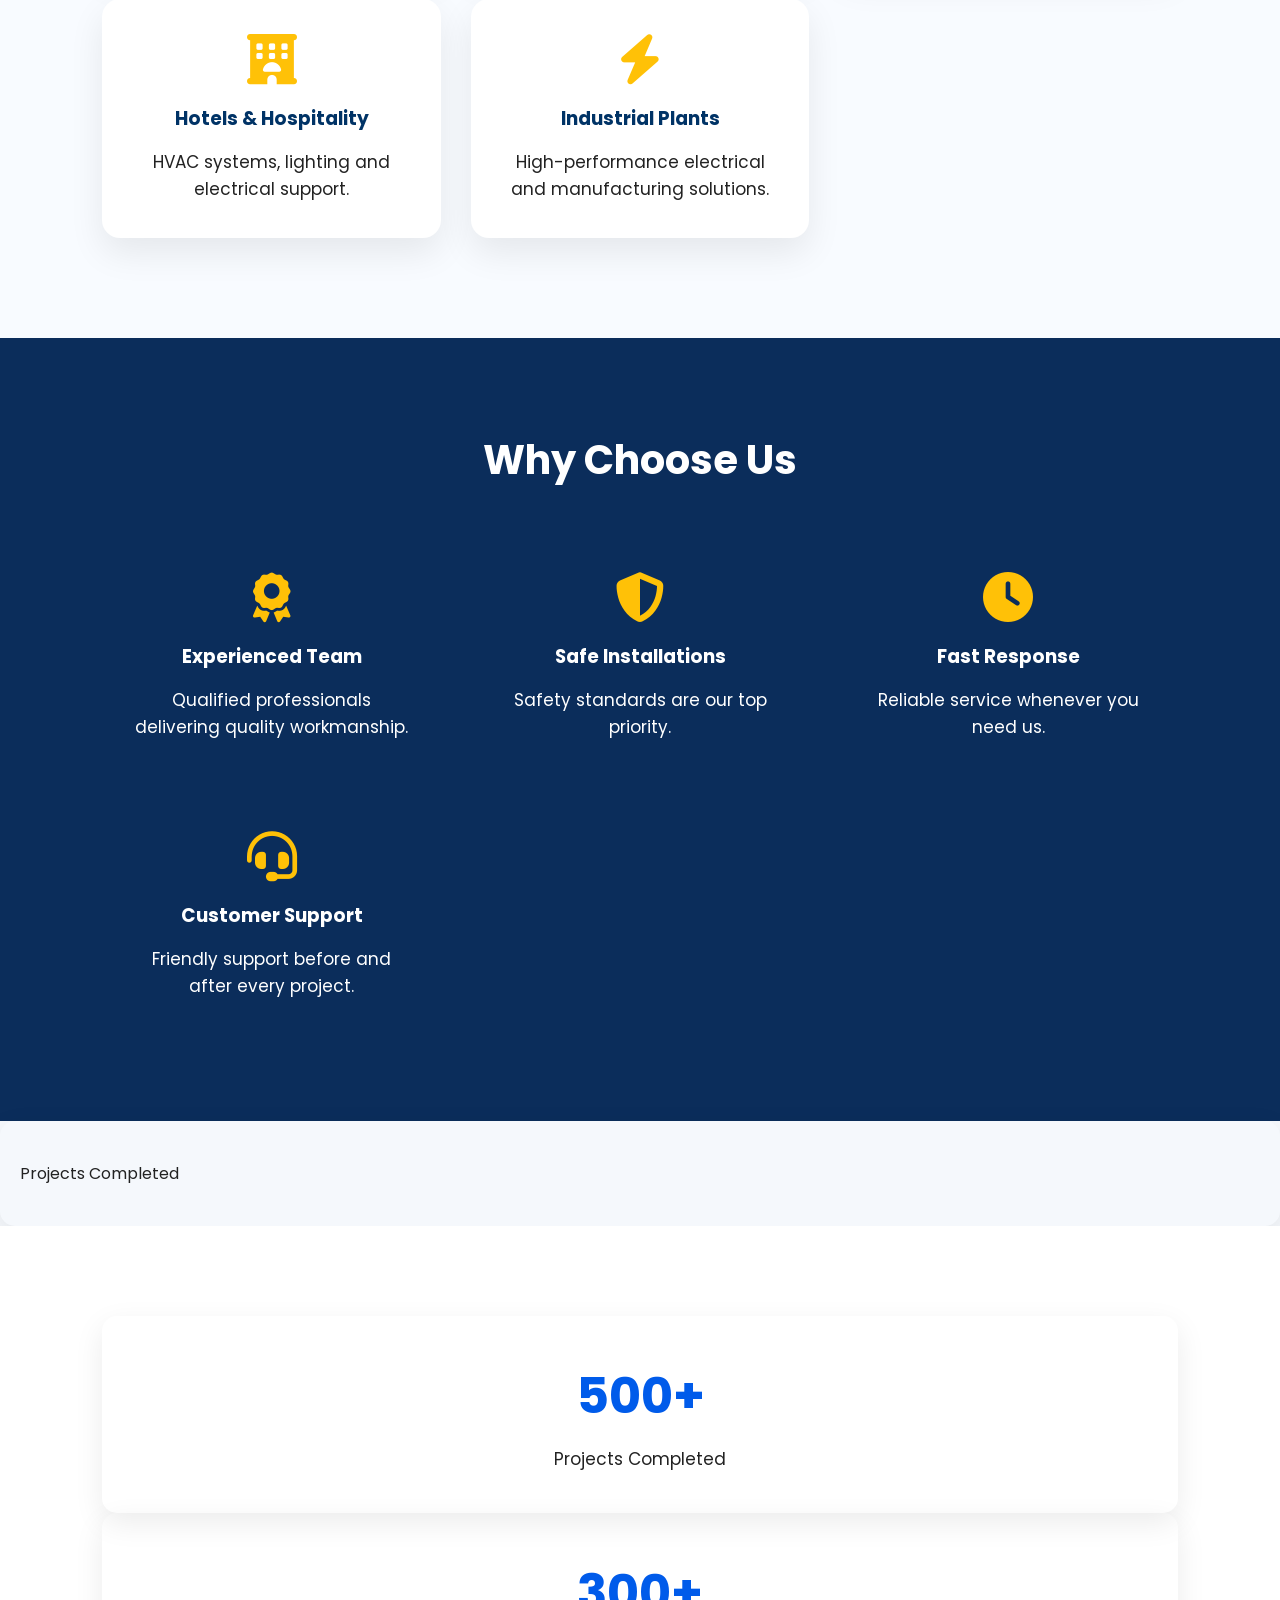
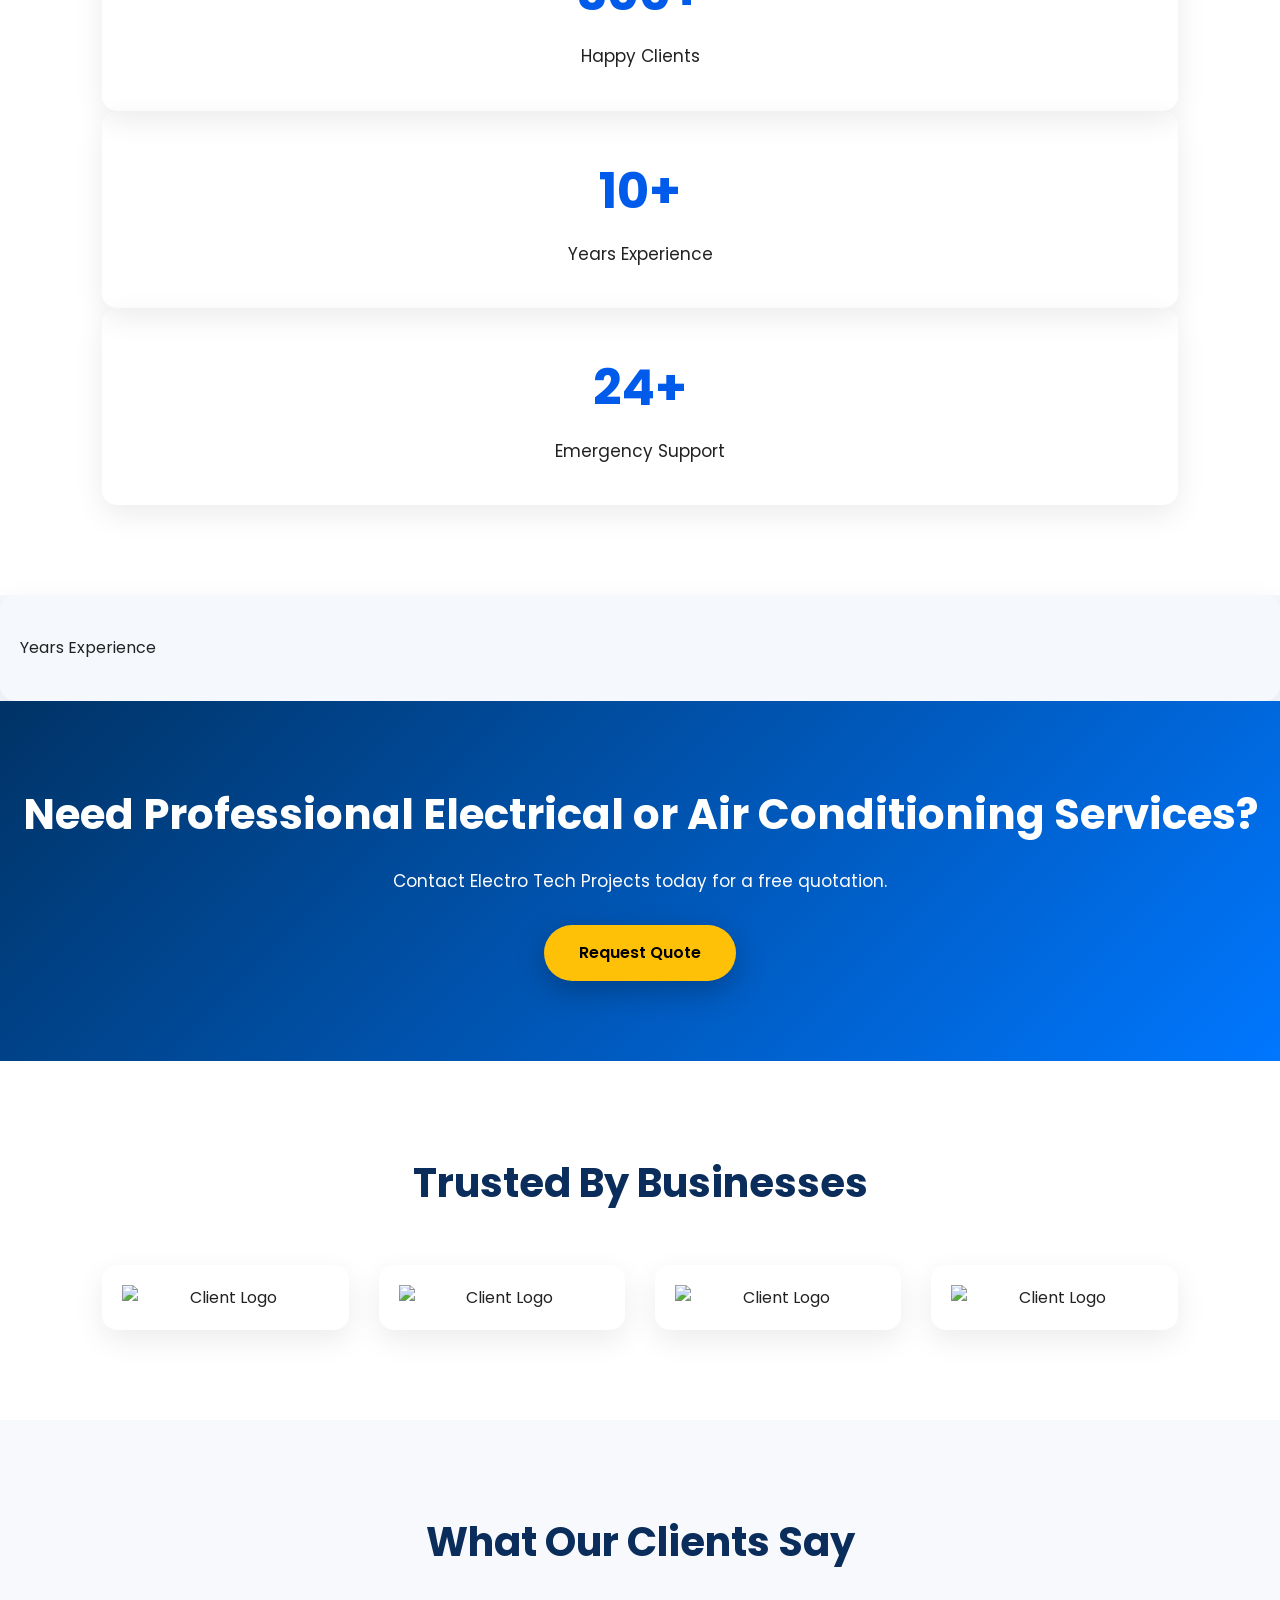
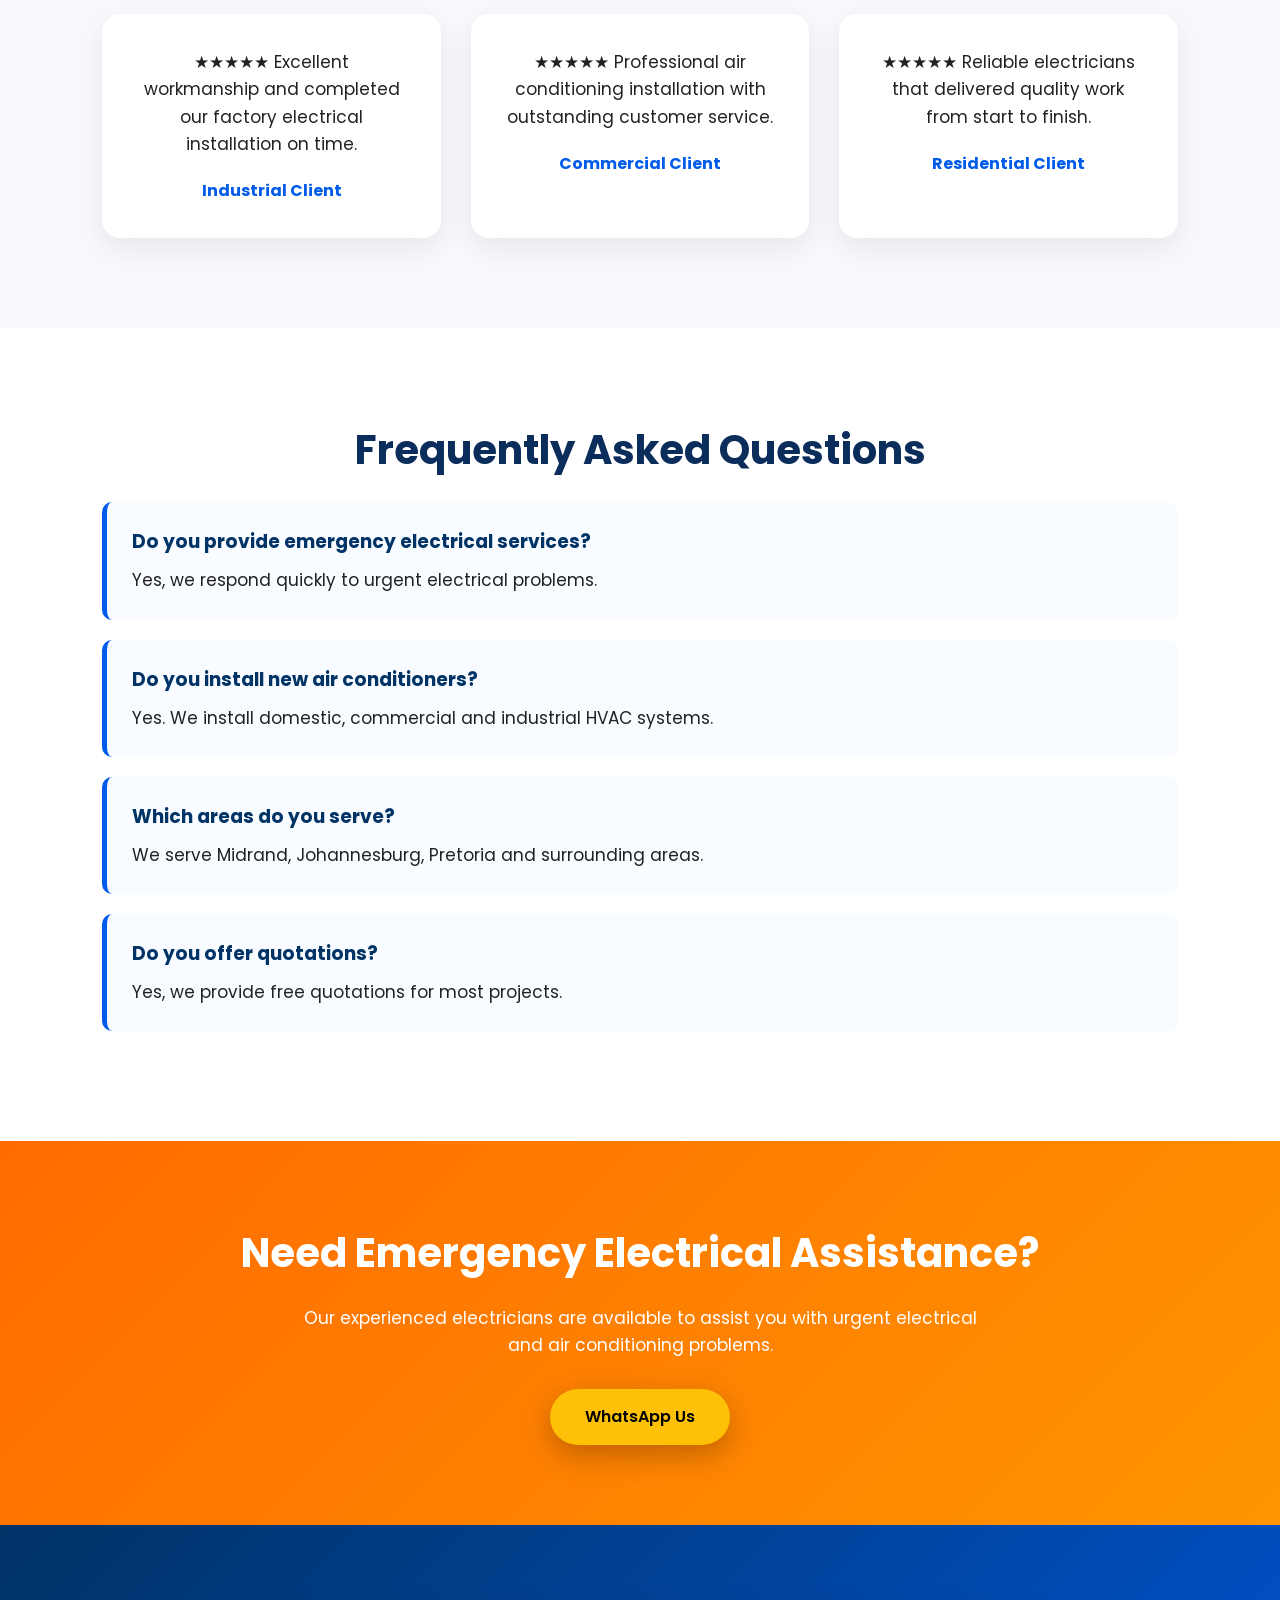
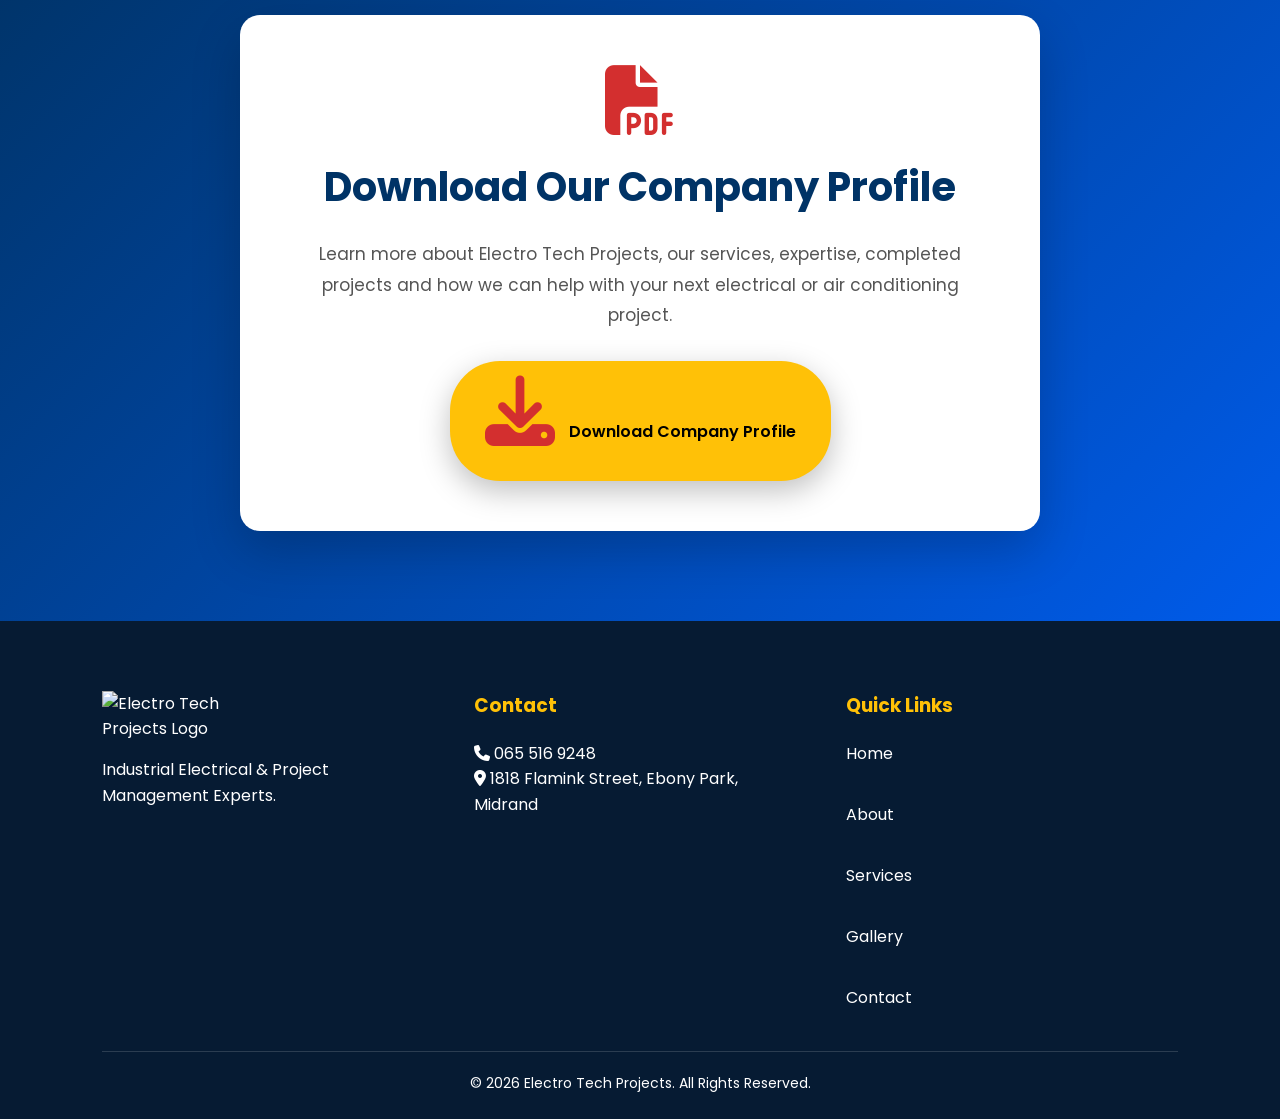
==== commit 496bae94: "Remove counter headings from statistics section Removed counter headings for projects completed and " ====
--- a/index.html
+++ b/index.html
@@ -432,8 +432,6 @@
 
 <div class="stat">
 
-<h2 class="counter" data-target="500">0</h2>
-
 <p>Projects Completed</p>
 
 </div>
@@ -467,8 +465,6 @@
 </section>
 
 <div class="stat">
-
-<h2>10+</h2>
 
 <p>Years Experience</p>
 
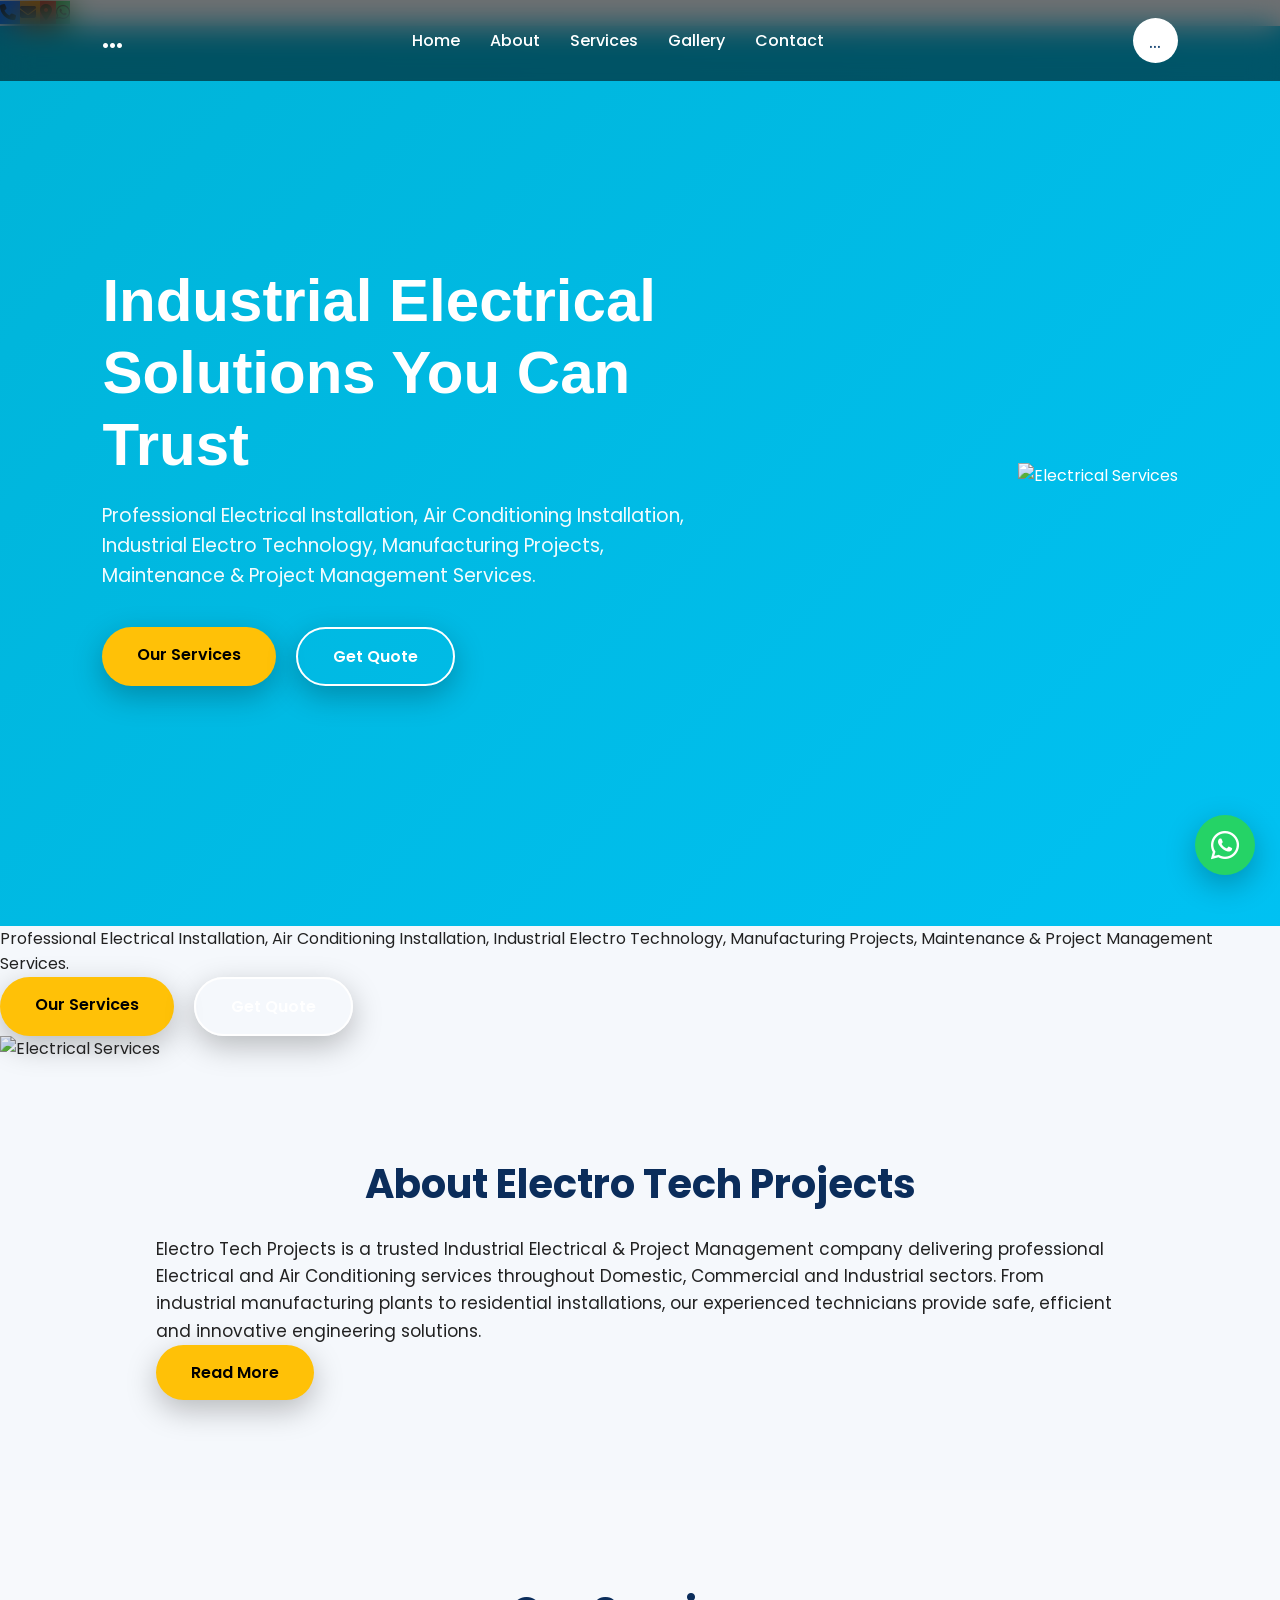
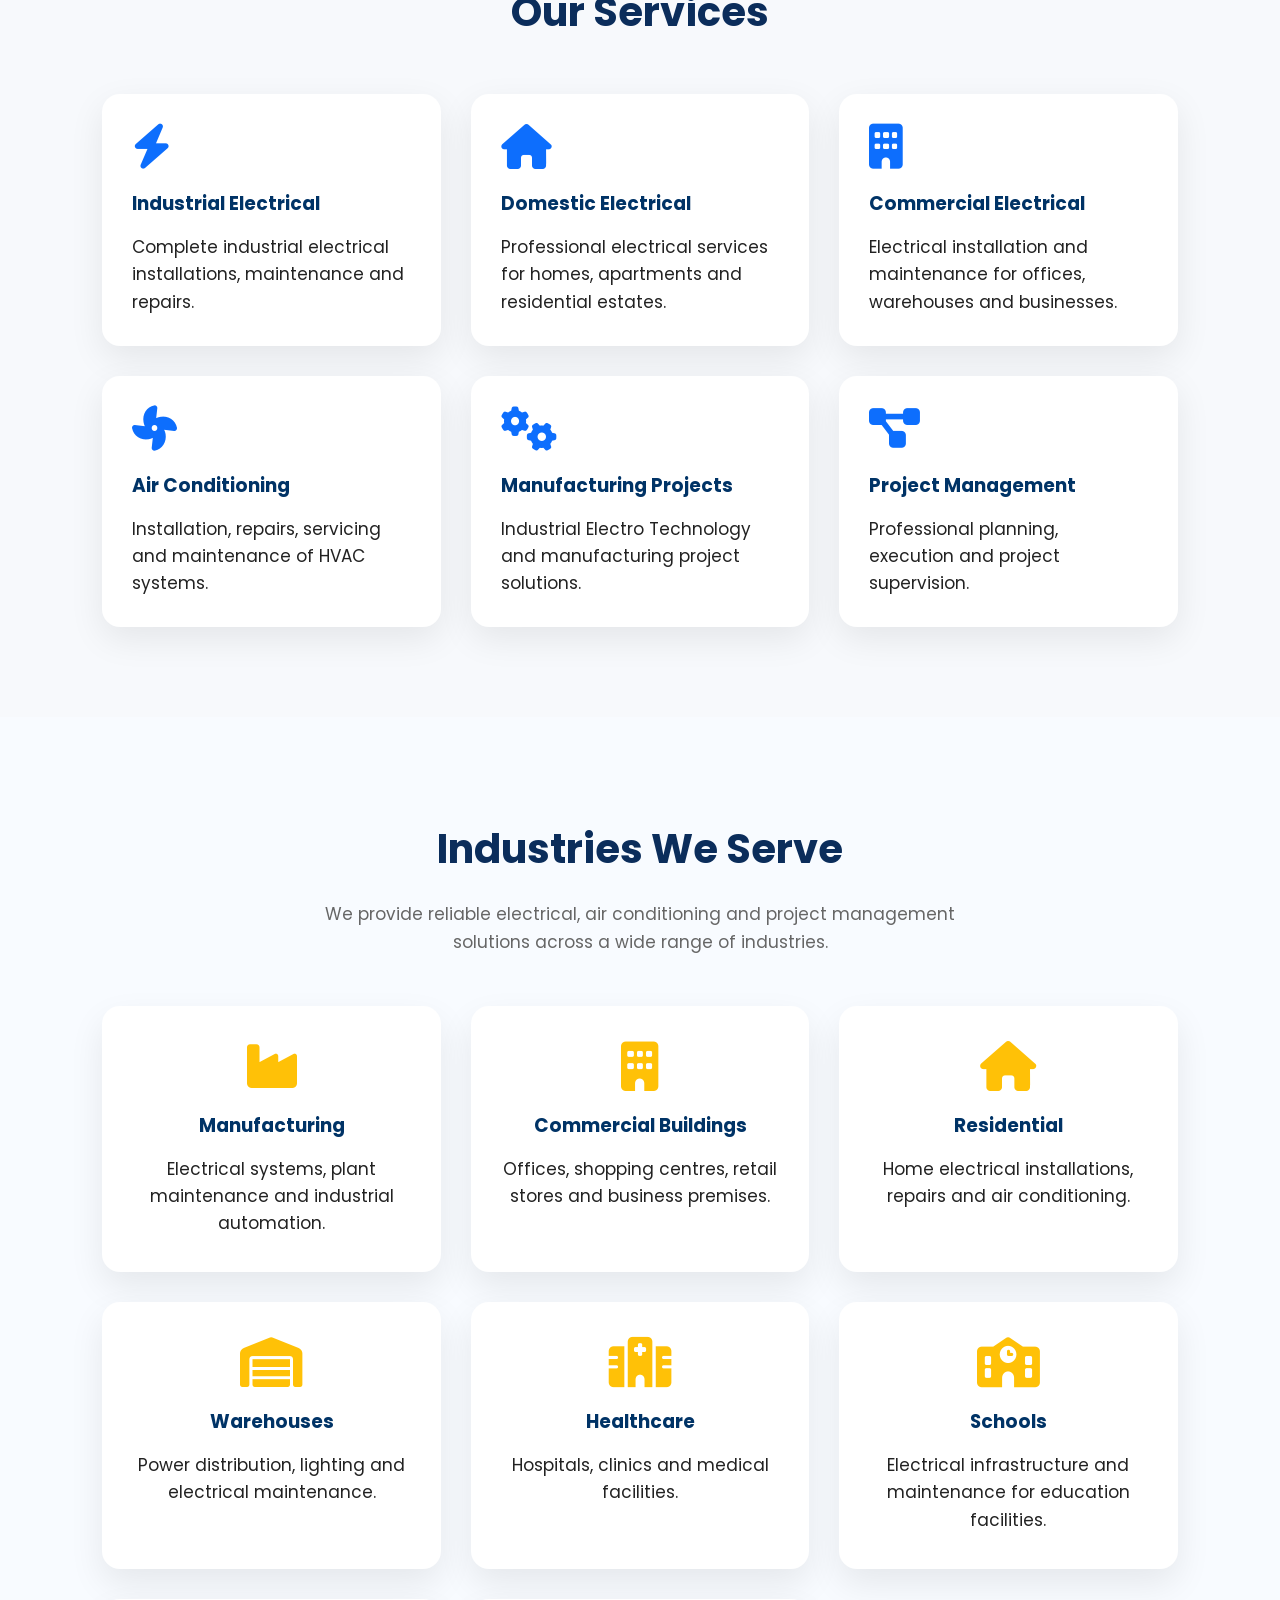
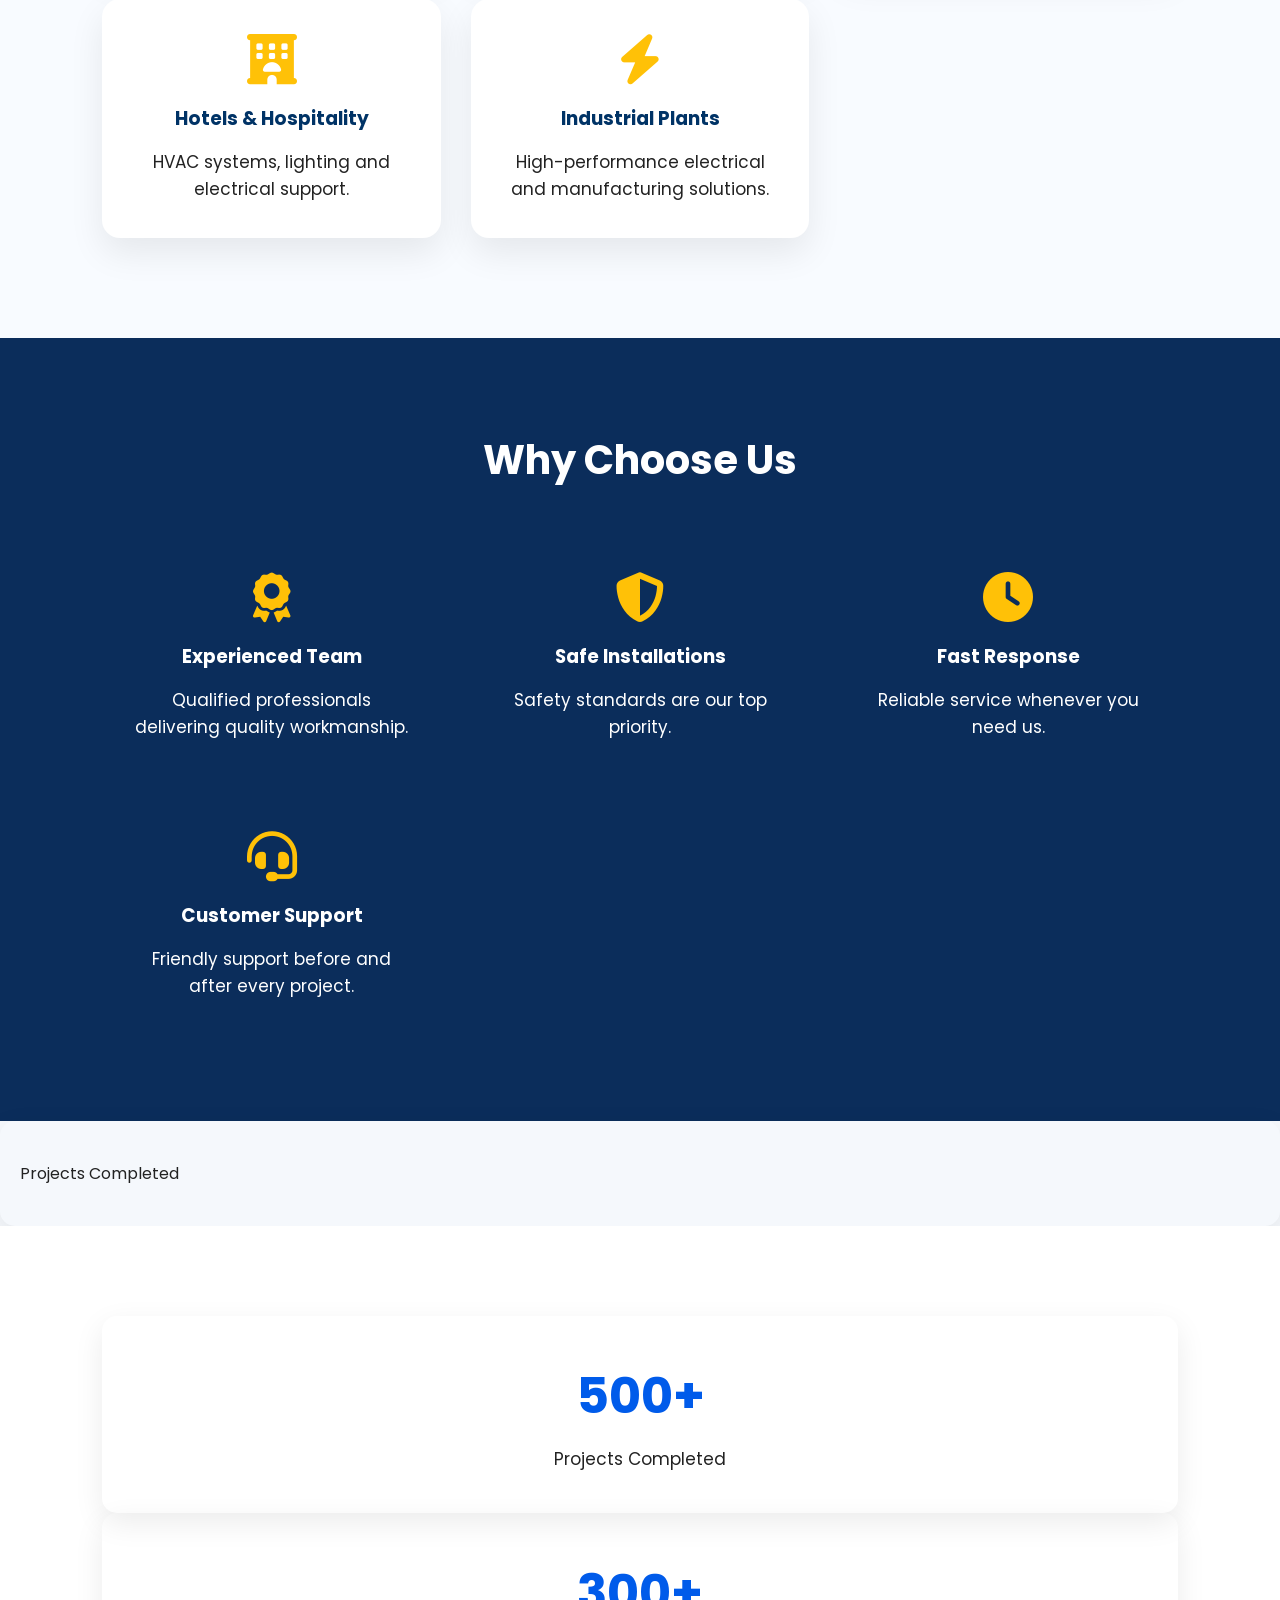
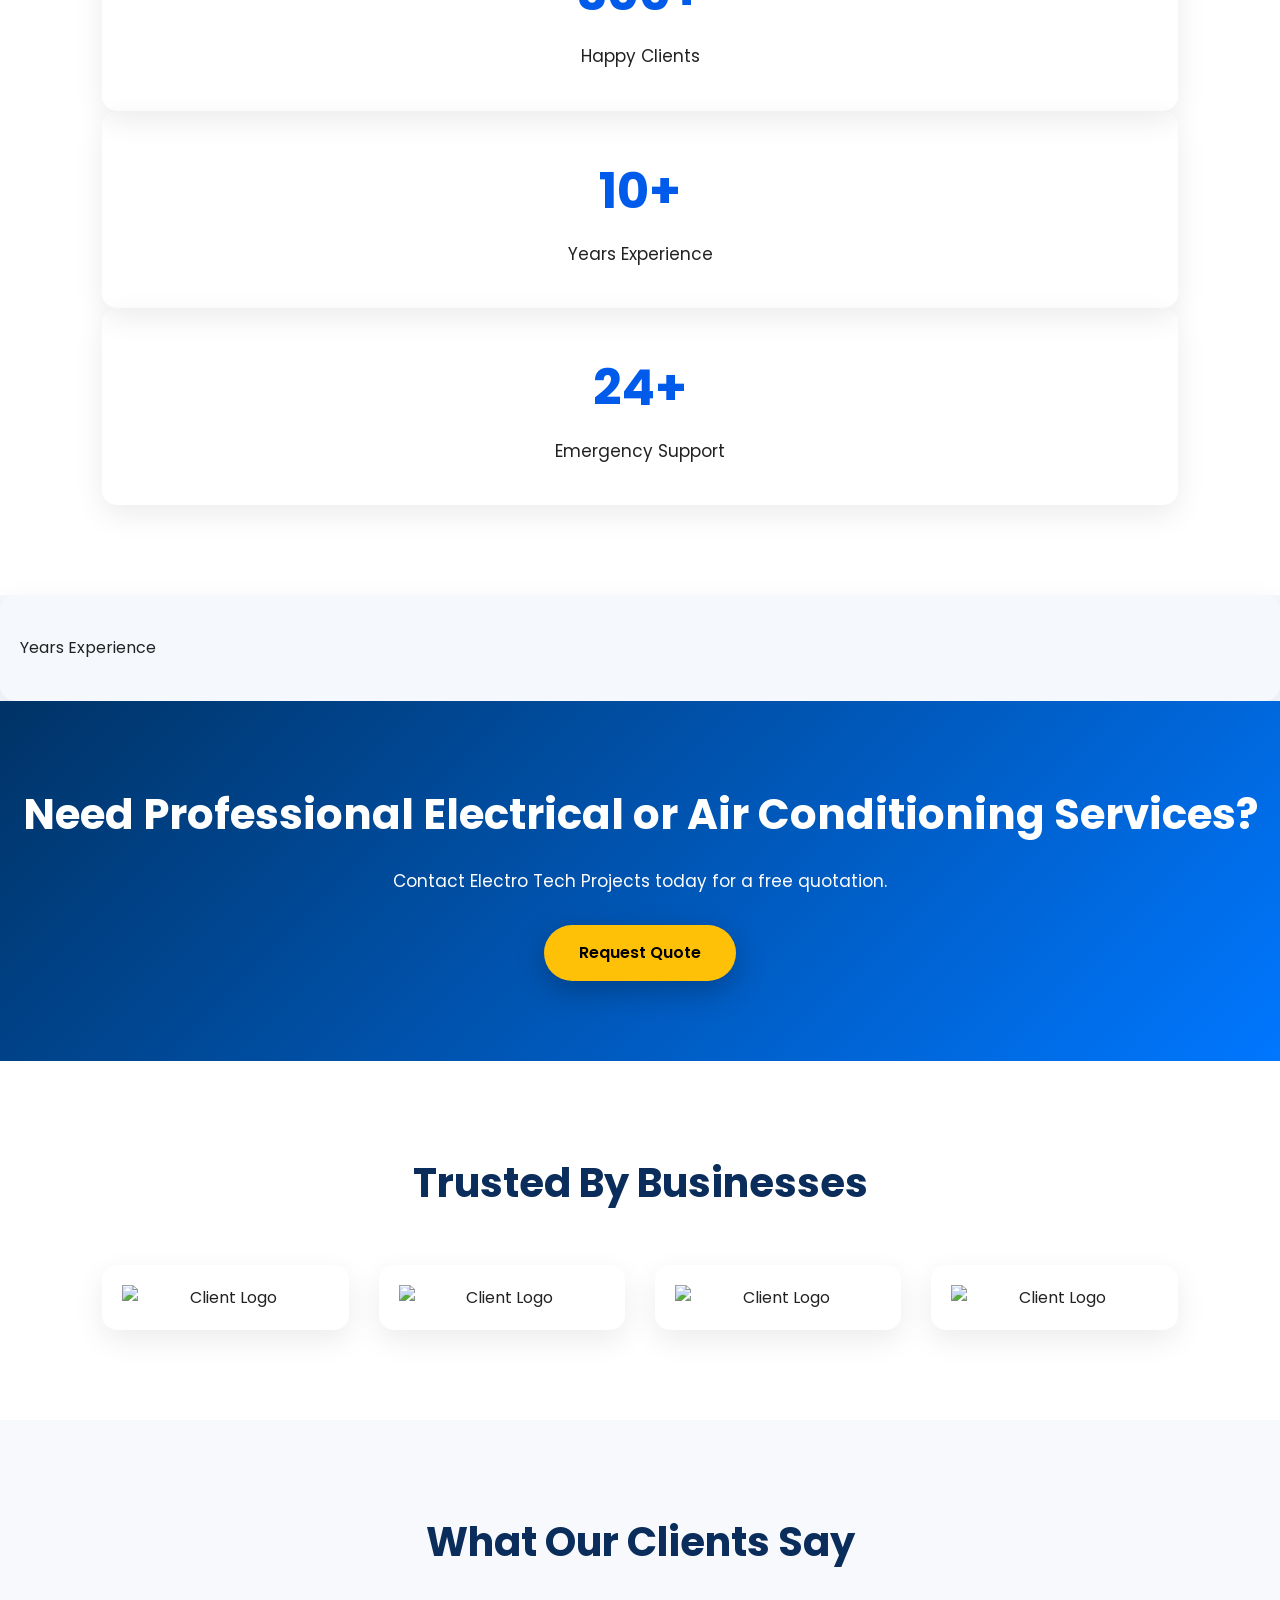
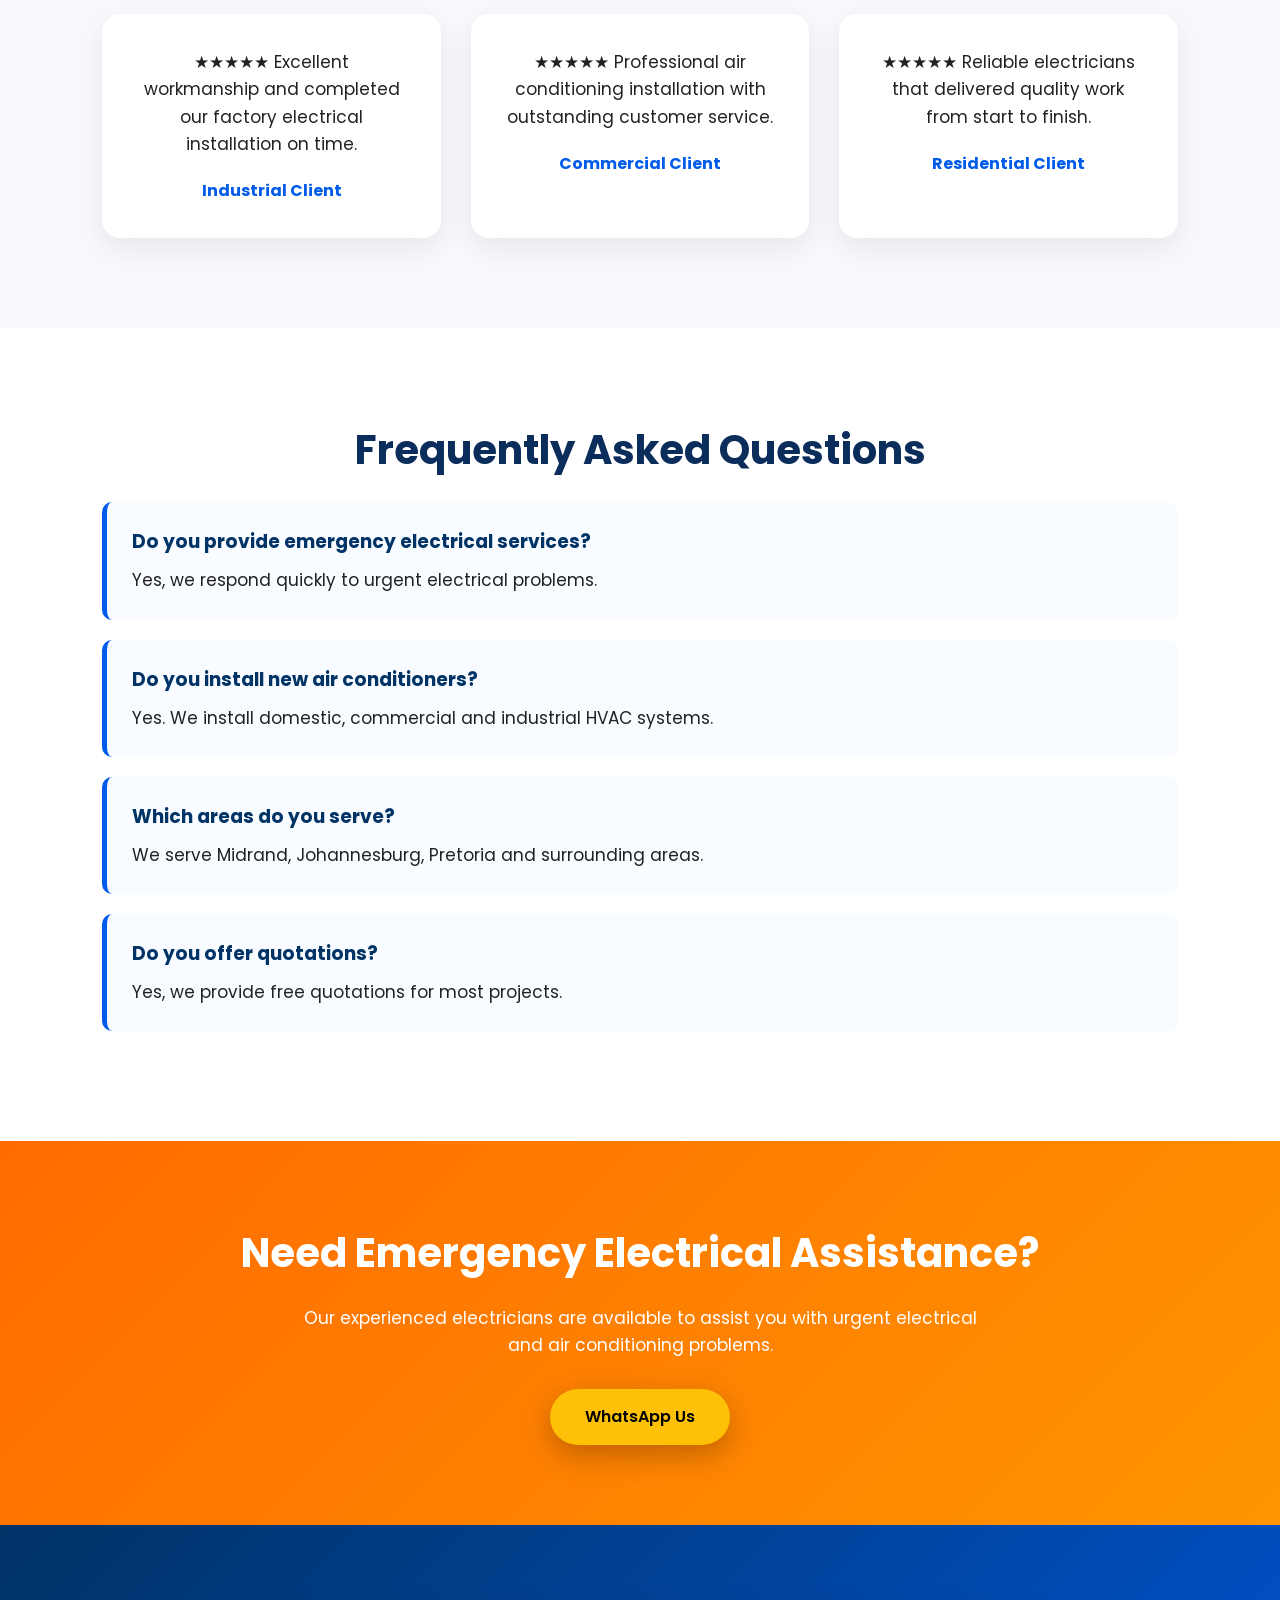
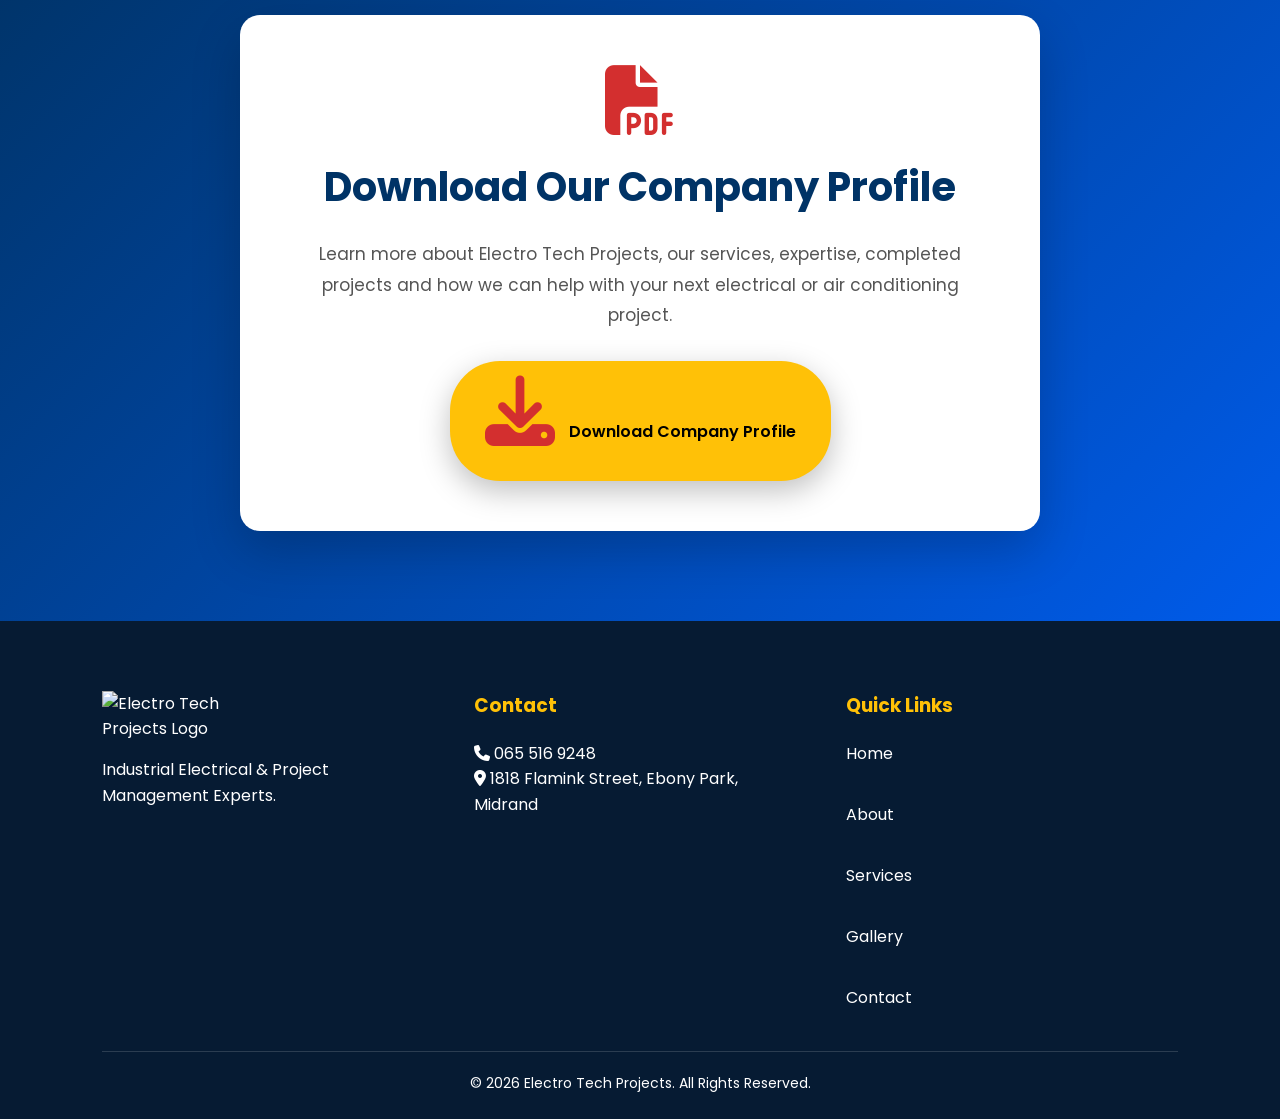
==== commit dbf292a6: "Refactor navigation structure in index.html" ====
--- a/index.html
+++ b/index.html
@@ -68,31 +68,25 @@
 
 <nav class="navbar">
 
-<div class="logo">
-    <a href="index.html">
-        <img src="images/logo.png" alt="Electro Tech Projects Logo">
-    </a>
-</div>
-
-<ul class="nav-links">
-
-<li><a href="index.html" class="active">Home</a></li>
-
-<li><a href="about.html">About</a></li>
-
-<li><a href="services.html">Services</a></li>
-
-<li><a href="gallery.html">Gallery</a></li>
-
-<li><a href="contact.html">Contact</a></li>
-
-</ul>
-<div class="theme-toggle" id="theme-toggle">
-    <i class="fa-solid fa-moon"></i>
-</div>
-<div class="menu-btn">
-<i class="fa-solid fa-bars"></i>
-</div>
+    <div class="logo">
+        ...
+    </div>
+
+    <ul class="nav-links">
+        <li><a href="index.html">Home</a></li>
+        <li><a href="about.html">About</a></li>
+        <li><a href="services.html">Services</a></li>
+        <li><a href="gallery.html">Gallery</a></li>
+        <li><a href="contact.html">Contact</a></li>
+    </ul>
+
+    <div class="theme-toggle">
+        ...
+    </div>
+
+    <div class="menu-btn">
+        <i class="fa-solid fa-bars"></i>
+    </div>
 
 </nav>
 
--- a/style.css
+++ b/style.css
@@ -1313,3 +1313,50 @@
     position:relative;
     overflow:hidden;
 }
+/* ===========================
+   MOBILE NAVIGATION
+=========================== */
+
+.menu-btn{
+    display:none;
+    cursor:pointer;
+    font-size:28px;
+    color:#003366;
+}
+
+@media (max-width:768px){
+
+    .menu-btn{
+        display:block;
+        z-index:1001;
+    }
+
+    .nav-links{
+        position:fixed;
+        top:80px;
+        left:-100%;
+        width:100%;
+        background:#ffffff;
+        display:flex;
+        flex-direction:column;
+        text-align:center;
+        padding:25px 0;
+        transition:0.4s ease;
+        box-shadow:0 8px 20px rgba(0,0,0,.15);
+        z-index:1000;
+    }
+
+    .nav-links.active{
+        left:0;
+    }
+
+    .nav-links li{
+        margin:18px 0;
+    }
+
+    .nav-links a{
+        font-size:18px;
+        display:block;
+        padding:10px;
+    }
+}
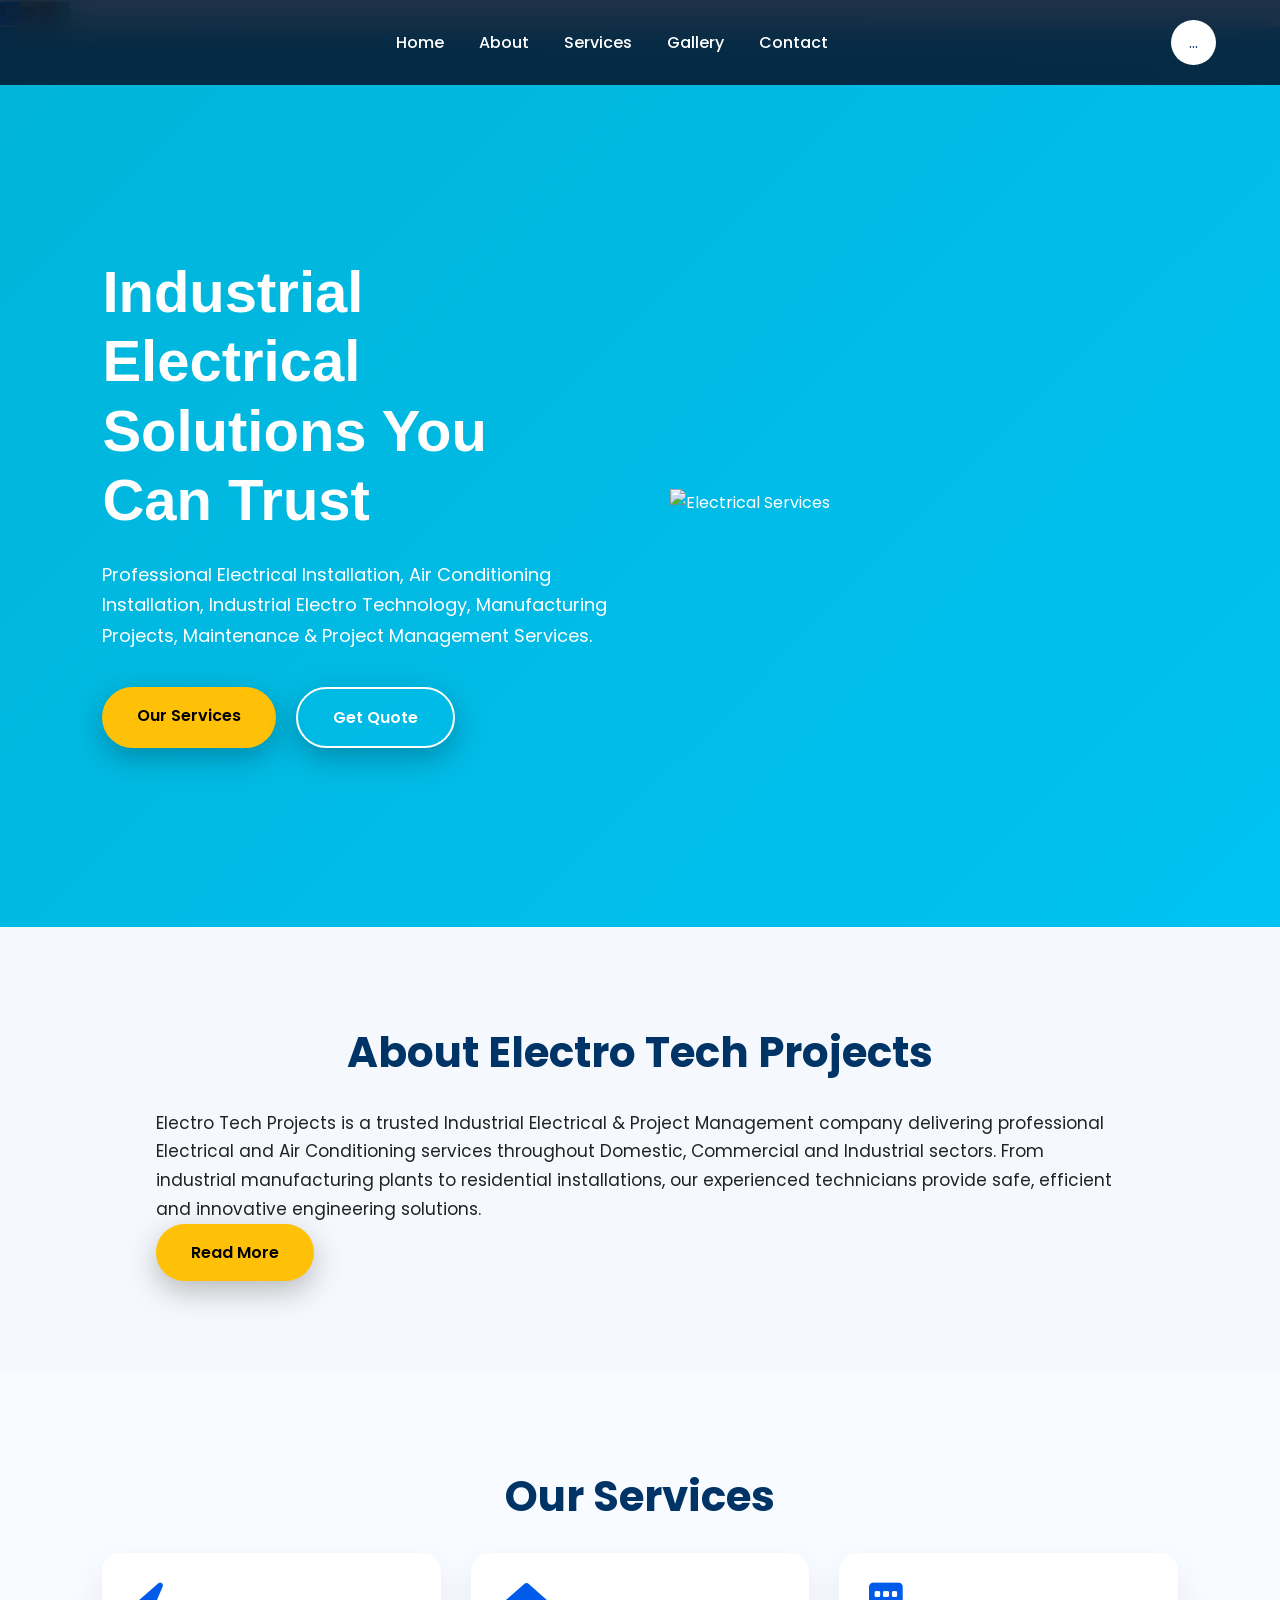
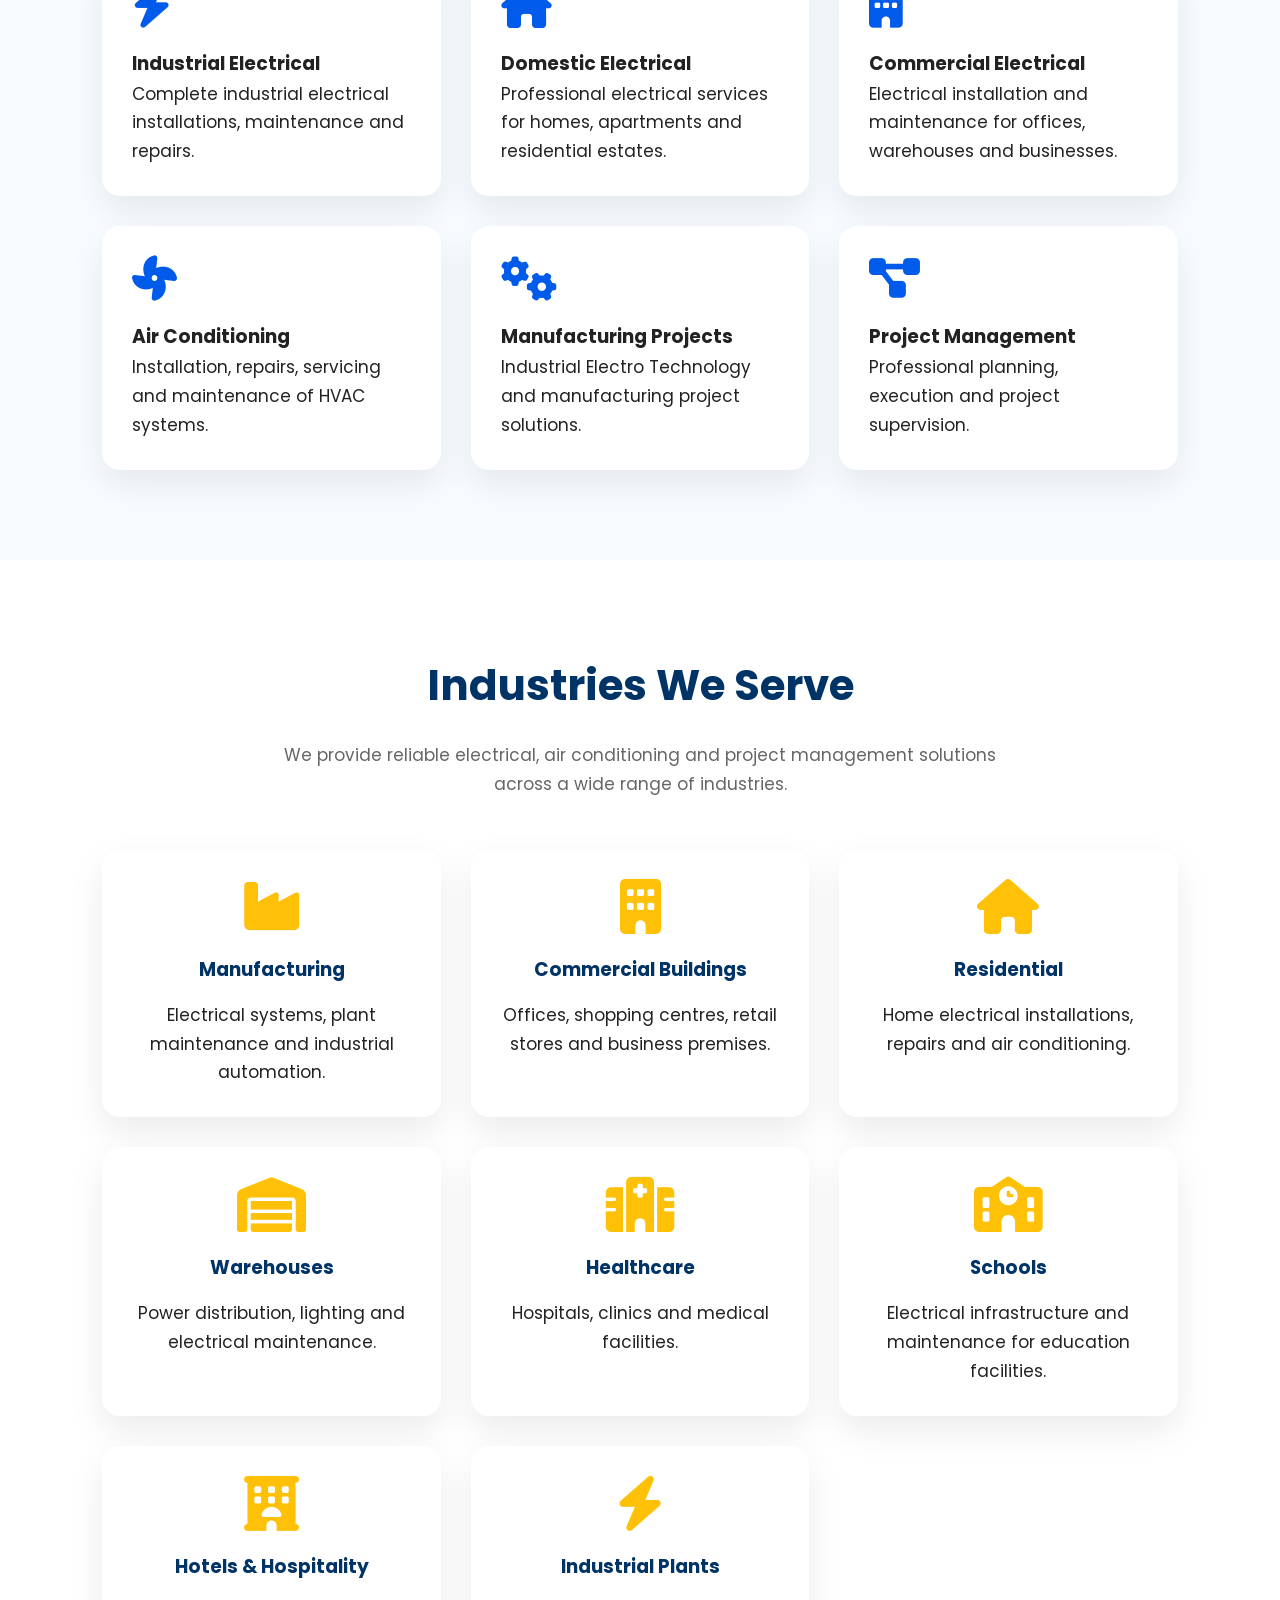
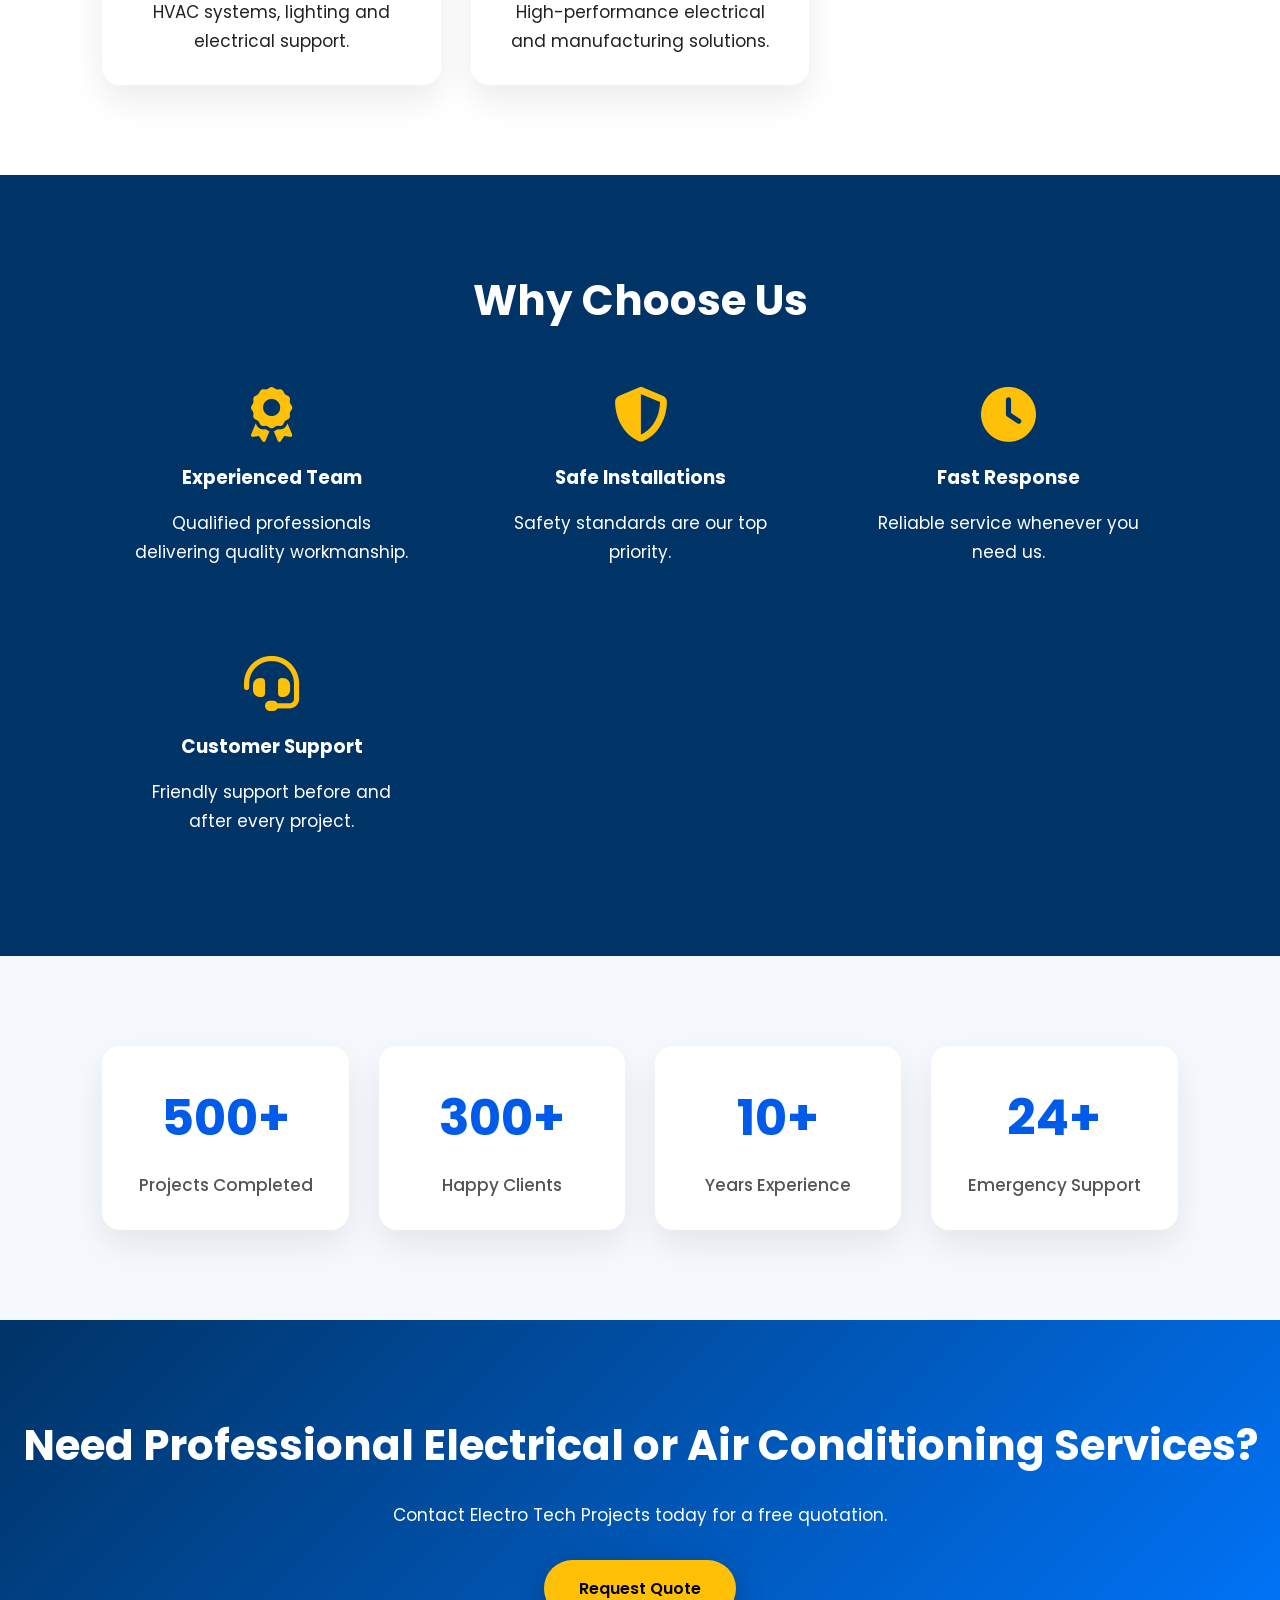
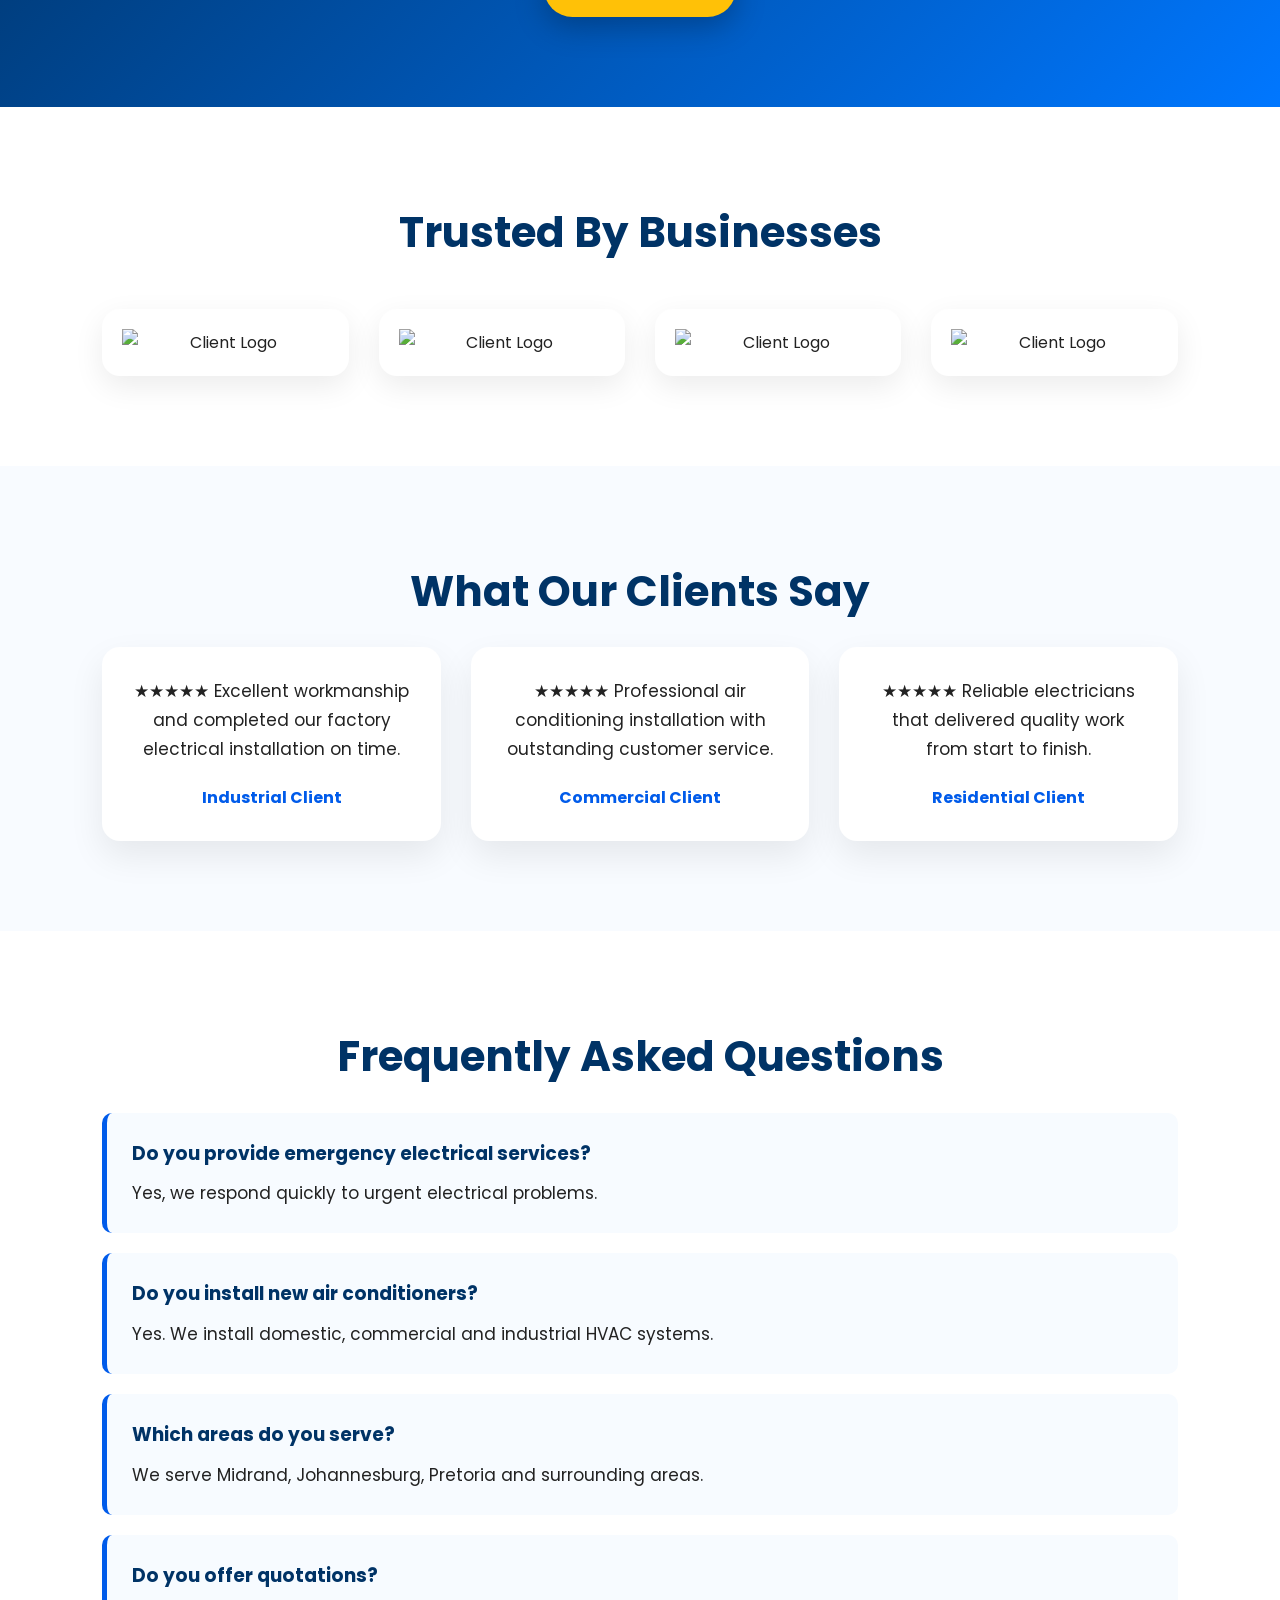
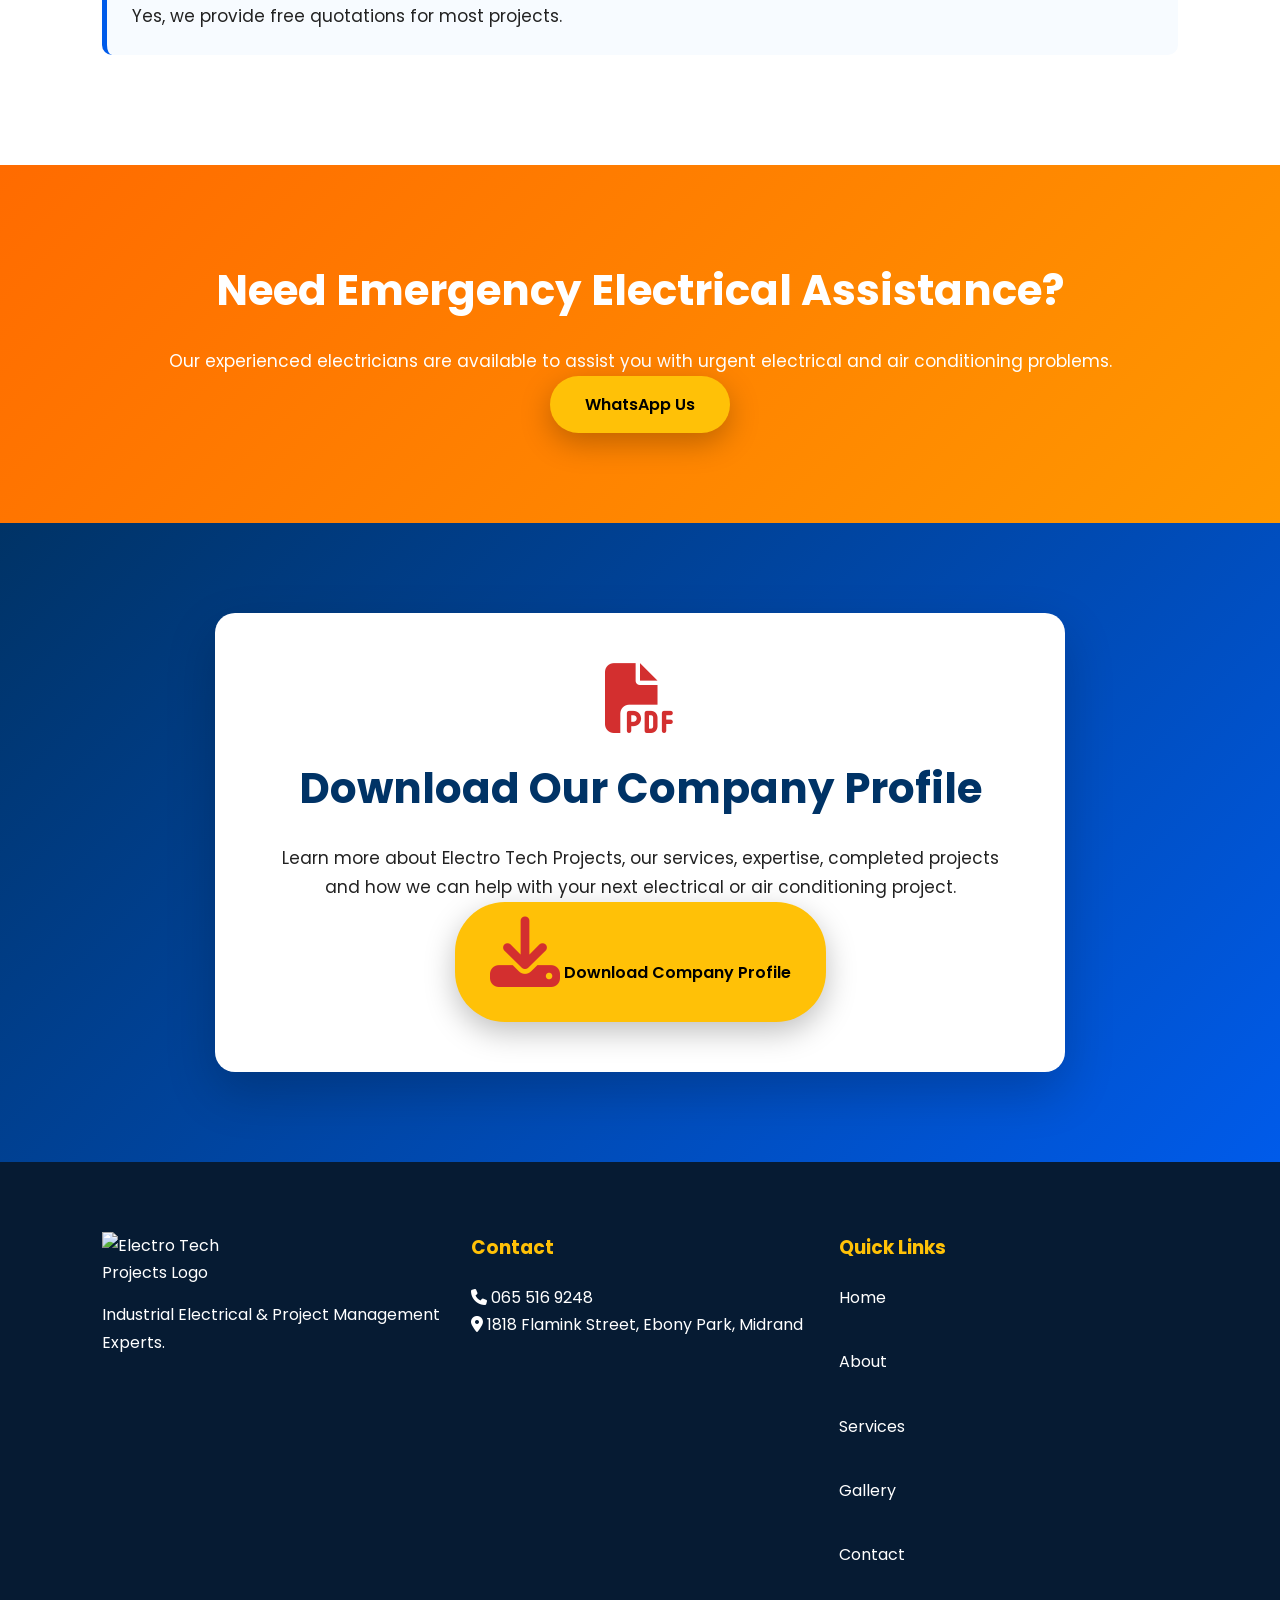
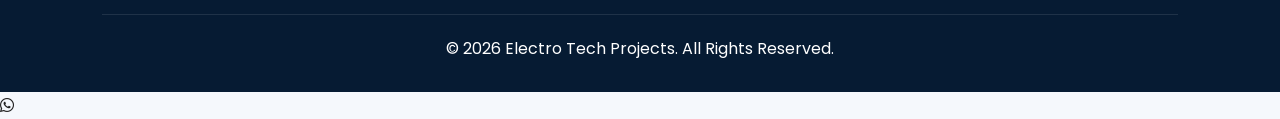
==== commit 02c6a7f8: "Clean up index.html by removing unused sections Removed several sections including services, statist" ====
--- a/index.html
+++ b/index.html
@@ -57,7 +57,6 @@
 
     </a>
 
-</div>
 <body>
 
 <!-- Loader -->
@@ -133,41 +132,6 @@
 
 </section>
 
-
-
-<p>
-
-Professional Electrical Installation,
-Air Conditioning Installation,
-Industrial Electro Technology,
-Manufacturing Projects,
-Maintenance &
-Project Management Services.
-
-</p>
-
-<div class="hero-buttons">
-
-<a href="services.html" class="btn">
-Our Services
-</a>
-
-<a href="contact.html" class="btn btn-outline">
-Get Quote
-</a>
-
-</div>
-
-</div>
-
-<div class="hero-image">
-
-<img src="images/hero.png" alt="Electrical Services">
-
-</div>
-
-</section>
-
 <!-- About Preview -->
 
 <section class="about-preview">
@@ -423,13 +387,6 @@
 </section>
 
 <!-- Statistics -->
-
-<div class="stat">
-
-<p>Projects Completed</p>
-
-</div>
-
 <section class="stats">
 
 <div class="stats-grid">
@@ -458,14 +415,6 @@
 
 </section>
 
-<div class="stat">
-
-<p>Years Experience</p>
-
-</div>
-
-</section>
-
 <!-- Call To Action -->
 
 <section class="cta">
@@ -659,7 +608,7 @@
 
         </p>
 
-        <a href="Electro_Tech_Projects_Company_Profile"
+        <a href="Electro_Tech_Projects_Company_Profile.pdf"
            class="btn"
            download>
 
@@ -759,6 +708,5 @@
 <i class="fa-solid fa-arrow-up"></i>
 
 </button>
-<div class="floating-contact">
 </body>
 </html>
--- a/style.css
+++ b/style.css
@@ -1,17 +1,22 @@
-/* ===================================
-   GOOGLE FONT
-=================================== */
-
+/* ===================================================
+   ELECTRO TECH PROJECTS
+   STYLE.CSS - PART 1
+=================================================== */
+
+/* Google Font */
 @import url('https://fonts.googleapis.com/css2?family=Poppins:wght@300;400;500;600;700;800&display=swap');
 
-/* ===================================
+/* ===================================================
    RESET
-=================================== */
+=================================================== */
 
 *{
     margin:0;
     padding:0;
     box-sizing:border-box;
+}
+
+html{
     scroll-behavior:smooth;
 }
 
@@ -19,48 +24,48 @@
     font-family:'Poppins',sans-serif;
     background:#f5f8fc;
     color:#222;
+    line-height:1.7;
     overflow-x:hidden;
-    line-height:1.6;
-}
-
-/* ===================================
-   CUSTOM SCROLLBAR
-=================================== */
+}
+
+/* ===================================================
+   SCROLLBAR
+=================================================== */
 
 ::-webkit-scrollbar{
     width:10px;
 }
 
 ::-webkit-scrollbar-track{
-    background:#d9e3ef;
+    background:#e5eaf2;
 }
 
 ::-webkit-scrollbar-thumb{
-    background:#0d6efd;
+    background:#005bea;
     border-radius:20px;
 }
 
 ::-webkit-scrollbar-thumb:hover{
-    background:#084298;
-}
-
-/* ===================================
-   LINKS
-=================================== */
+    background:#003b9e;
+}
+
+/* ===================================================
+   GLOBAL
+=================================================== */
+
+img{
+    width:100%;
+    display:block;
+}
 
 a{
     text-decoration:none;
     color:inherit;
 }
 
-img{
-    width:100%;
-    display:block;
-}
-
-/* ===================================
-   CONTAINER
-=================================== */
+ul{
+    list-style:none;
+}
 
 .container{
     width:90%;
@@ -68,78 +73,85 @@
     margin:auto;
 }
 
-/* ===================================
+/* ===================================================
    HEADER
-=================================== */
+=================================================== */
 
 header{
     position:fixed;
-    width:100%;
     top:0;
     left:0;
-    z-index:1000;
-    background:rgba(0,0,0,.55);
+    width:100%;
+    z-index:9999;
+    background:rgba(6,27,51,.90);
     backdrop-filter:blur(15px);
-    transition:.4s;
+    transition:.35s;
 }
 
 .navbar{
+    width:90%;
+    max-width:1300px;
+    margin:auto;
+    height:85px;
     display:flex;
     justify-content:space-between;
     align-items:center;
-    padding:18px 8%;
-}
+}
+
+/* ===================================================
+   LOGO
+=================================================== */
 
 .logo{
     display:flex;
     align-items:center;
-    gap:10px;
-    color:#fff;
-    font-size:24px;
-    font-weight:700;
-}
-
-.logo i{
-    color:#ffc107;
-    font-size:30px;
-}
+}
+
+.logo img{
+    width:180px;
+    height:auto;
+    transition:.3s;
+}
+
+.logo img:hover{
+    transform:scale(1.05);
+}
+
+/* ===================================================
+   NAVIGATION
+=================================================== */
 
 .nav-links{
     display:flex;
+    align-items:center;
+    gap:35px;
+}
+
+.nav-links li{
     list-style:none;
-    gap:30px;
 }
 
 .nav-links a{
     color:#fff;
     font-weight:500;
+    position:relative;
     transition:.3s;
-    position:relative;
 }
 
 .nav-links a:hover,
 .nav-links a.active{
-    color:#00bfff;
+    color:#00c6ff;
 }
 
 .nav-links a::after{
-
-content:'';
-
-position:absolute;
-
-left:0;
-
-bottom:-6px;
-
-width:0;
-
-height:3px;
-
-background:#00bfff;
-
-transition:.4s;
-
+    content:"";
+    position:absolute;
+    left:0;
+    bottom:-8px;
+    width:0;
+    height:3px;
+    background:#00c6ff;
+    transition:.35s;
 }
 
 .nav-links a:hover::after,
@@ -147,293 +159,246 @@
     width:100%;
 }
 
+/* ===================================================
+   THEME BUTTON
+=================================================== */
+
+.theme-toggle{
+    width:45px;
+    height:45px;
+    border-radius:50%;
+    background:#fff;
+    color:#003366;
+    display:flex;
+    justify-content:center;
+    align-items:center;
+    cursor:pointer;
+    transition:.3s;
+    margin-left:20px;
+}
+
+.theme-toggle:hover{
+    transform:rotate(180deg);
+}
+
+/* ===================================================
+   MOBILE BUTTON
+=================================================== */
+
 .menu-btn{
     display:none;
-    color:#fff;
     font-size:28px;
+    color:#fff;
     cursor:pointer;
 }
 
-/* ===================================
+/* ===================================================
    HERO
-=================================== */
+=================================================== */
 
 .hero{
-
-height:100vh;
-
-display:flex;
-
-justify-content:space-between;
-
-align-items:center;
-
-padding:120px 8%;
-
-background:linear-gradient(135deg,#021b79,#0575e6);
-
-color:#fff;
-
-overflow:hidden;
-
+    min-height:100vh;
+    display:flex;
+    justify-content:space-between;
+    align-items:center;
+    gap:60px;
+    padding:130px 8% 80px;
+    background:linear-gradient(-45deg,#003366,#005bea,#00c6fb,#00b4d8);
+    background-size:400% 400%;
+    animation:gradientMove 12s ease infinite;
+    color:#fff;
+    overflow:hidden;
+    position:relative;
 }
 
 .hero-content{
-
-max-width:600px;
-
-animation:slideLeft 1.3s ease;
-
+    flex:1;
+    animation:slideLeft 1s ease;
 }
 
 .hero-content h1{
-
-font-size:60px;
-
-font-weight:800;
-
-margin-bottom:20px;
-
-line-height:1.2;
-
+    font-size:58px;
+    line-height:1.2;
+    margin-bottom:25px;
+    font-weight:800;
 }
 
 .hero-content p{
-
-font-size:19px;
-
-margin-bottom:35px;
-
-opacity:.95;
-
+    font-size:18px;
+    margin-bottom:35px;
+    max-width:600px;
 }
 
 .hero-image{
-
-max-width:500px;
-
-animation:floatImage 5s ease-in-out infinite;
-
+    flex:1;
+    animation:floatImage 5s ease-in-out infinite;
+}
+
+.hero-image img{
+    max-width:550px;
+    margin:auto;
 }
 
 .hero-buttons{
-
-display:flex;
-
-gap:20px;
-
-flex-wrap:wrap;
-
-}
-
-/* ===================================
+    display:flex;
+    gap:20px;
+    flex-wrap:wrap;
+}
+
+/* ===================================================
    BUTTONS
-=================================== */
+=================================================== */
 
 .btn{
-
-display:inline-block;
-
-padding:15px 35px;
-
-background:#ffc107;
-
-color:#000;
-
-font-weight:600;
-
-border-radius:50px;
-
-transition:.4s;
-
-box-shadow:0 10px 30px rgba(0,0,0,.25);
-
+    display:inline-block;
+    padding:15px 35px;
+    background:#ffc107;
+    color:#000;
+    border-radius:50px;
+    font-weight:600;
+    transition:.35s;
+    box-shadow:0 10px 30px rgba(0,0,0,.25);
 }
 
 .btn:hover{
-
-background:#fff;
-
-transform:translateY(-5px);
-
+    transform:translateY(-6px);
+    background:#fff;
 }
 
 .btn-outline{
-
-background:transparent;
-
-border:2px solid #fff;
-
-color:#fff;
-
+    background:transparent;
+    border:2px solid #fff;
+    color:#fff;
 }
 
 .btn-outline:hover{
-
-background:#fff;
-
-color:#000;
-
-}
-
-/* ===================================
+    background:#fff;
+    color:#000;
+}
+
+/* ===================================================
    PAGE BANNER
-=================================== */
+=================================================== */
 
 .page-banner{
-
-padding:180px 20px 90px;
-
-text-align:center;
-
-background:linear-gradient(rgba(0,0,0,.7),rgba(0,0,0,.7)),
-url("images/banner.jpg") center/cover;
-
-color:#fff;
-
+    padding:180px 20px 100px;
+    text-align:center;
+    color:#fff;
+    background:linear-gradient(rgba(0,0,0,.6),rgba(0,0,0,.6)),
+    url(images/banner.jpg) center/cover;
 }
 
 .page-banner h1{
-
-font-size:52px;
-
-margin-bottom:15px;
-
+    font-size:55px;
+    margin-bottom:15px;
 }
 
 .page-banner p{
-
-font-size:20px;
-
-max-width:750px;
-
-margin:auto;
-
-}
-
-/* ===================================
+    max-width:750px;
+    margin:auto;
+    font-size:20px;
+}
+
+/* ===================================================
    SECTIONS
-=================================== */
+=================================================== */
 
 section{
-
-padding:90px 8%;
-
+    padding:90px 8%;
 }
 
 section h2{
-
-font-size:40px;
-
-text-align:center;
-
-margin-bottom:20px;
-
-color:#0b2d5b;
-
+    font-size:42px;
+    color:#003366;
+    text-align:center;
+    margin-bottom:20px;
 }
 
 section p{
-
-font-size:17px;
-
-}
-
-/* ===================================
+    font-size:17px;
+}
+
+/* ===================================================
    CARDS
-=================================== */
+=================================================== */
 
 .card,
 .service-card,
 .gallery-card,
-.mission-card{
-
-background:#fff;
-
-border-radius:18px;
-
-padding:30px;
-
-box-shadow:0 12px 35px rgba(0,0,0,.08);
-
-transition:.4s;
-
-overflow:hidden;
-
+.mission-card,
+.industry-card,
+.stat,
+.testimonial{
+    background:#fff;
+    border-radius:18px;
+    padding:30px;
+    box-shadow:0 15px 35px rgba(0,0,0,.08);
+    transition:.35s;
 }
 
 .card:hover,
 .service-card:hover,
 .gallery-card:hover,
-.mission-card:hover{
-
-transform:translateY(-12px);
-
-box-shadow:0 20px 40px rgba(0,0,0,.18);
-
+.mission-card:hover,
+.industry-card:hover,
+.stat:hover,
+.testimonial:hover{
+    transform:translateY(-10px);
 }
 
 .card i,
 .service-card i,
 .mission-card i{
-
-font-size:45px;
-
-color:#0d6efd;
-
-margin-bottom:20px;
-
-}
-
-.card h3,
-.service-card h3,
-.mission-card h3{
-
-margin-bottom:15px;
-
-color:#003366;
-
-}
-
-/* ===================================
+    font-size:45px;
+    color:#005bea;
+    margin-bottom:20px;
+}
+
+/* ===================================================
    GRID
-=================================== */
+=================================================== */
 
 .service-grid,
+.gallery-grid,
 .why-grid,
-.gallery-grid,
-.mission-grid{
-
-display:grid;
-
-grid-template-columns:repeat(auto-fit,minmax(280px,1fr));
-
-gap:30px;
-
-margin-top:50px;
-
-}
-
-/* ===================================
+.industries-grid,
+.testimonial-grid,
+.footer-content{
+    display:grid;
+    grid-template-columns:repeat(auto-fit,minmax(280px,1fr));
+    gap:30px;
+}
+
+/* ===================================================
    ANIMATIONS
-=================================== */
+=================================================== */
+
+@keyframes gradientMove{
+
+0%{
+background-position:0% 50%;
+}
+
+50%{
+background-position:100% 50%;
+}
+
+100%{
+background-position:0% 50%;
+}
+
+}
 
 @keyframes slideLeft{
 
 from{
-
 opacity:0;
-
 transform:translateX(-60px);
-
 }
 
 to{
-
 opacity:1;
-
 transform:translateX(0);
-
 }
 
 }
@@ -441,603 +406,411 @@
 @keyframes floatImage{
 
 0%{
-
 transform:translateY(0);
-
 }
 
 50%{
-
 transform:translateY(-20px);
-
 }
 
 100%{
-
 transform:translateY(0);
-
-}
-
-}
-
-@keyframes fadeUp{
-
-from{
-
-opacity:0;
-
-transform:translateY(60px);
-
-}
-
-to{
-
-opacity:1;
-
-transform:translateY(0);
-
-}
-
-}
-
-.card,
-.service-card,
-.gallery-card,
-.mission-card{
-
-animation:fadeUp 1s ease;
-
-}
-/*====================================
-ABOUT SECTION
-====================================*/
+}
+
+}
+/* ===================================================
+   ABOUT SECTION
+=================================================== */
+
+.about-section{
+    background:#fff;
+}
 
 .about-section .container{
-display:grid;
-grid-template-columns:repeat(auto-fit,minmax(320px,1fr));
-gap:50px;
-align-items:center;
+    display:grid;
+    grid-template-columns:repeat(auto-fit,minmax(320px,1fr));
+    gap:60px;
+    align-items:center;
 }
 
 .about-image img{
-border-radius:20px;
-box-shadow:0 20px 50px rgba(0,0,0,.2);
-transition:.5s;
+    border-radius:20px;
+    box-shadow:0 20px 45px rgba(0,0,0,.15);
+    transition:.4s;
 }
 
 .about-image img:hover{
-transform:scale(1.05);
+    transform:scale(1.05);
 }
 
 .about-text h2{
-font-size:40px;
-margin-bottom:20px;
-color:#003366;
+    text-align:left;
+    margin-bottom:20px;
 }
 
 .about-text p{
-font-size:17px;
-line-height:1.9;
-color:#555;
-}
-
-/*====================================
-SERVICES
-====================================*/
+    margin-bottom:18px;
+    color:#555;
+    line-height:1.9;
+}
+
+/* ===================================================
+   SERVICES
+=================================================== */
 
 .services,
 .services-page{
-background:#f7f9fc;
+    background:#f8fbff;
 }
 
 .service-card{
-text-align:center;
-padding:40px 30px;
+    text-align:center;
+    padding:40px 30px;
+}
+
+.service-card i{
+    font-size:55px;
+    margin-bottom:20px;
+    color:#005bea;
+}
+
+.service-card h3{
+    margin-bottom:15px;
+    color:#003366;
 }
 
 .service-card:hover{
-background:linear-gradient(135deg,#005bea,#00c6fb);
-color:#fff;
+    background:linear-gradient(135deg,#005bea,#00c6fb);
+    color:#fff;
 }
 
 .service-card:hover i,
 .service-card:hover h3{
-color:#fff;
-}
-
-/*====================================
-WHY CHOOSE US
-====================================*/
+    color:#fff;
+}
+
+/* ===================================================
+   INDUSTRIES
+=================================================== */
+
+.industries{
+    background:#ffffff;
+}
+
+.section-text{
+    max-width:750px;
+    margin:0 auto 50px;
+    text-align:center;
+    color:#666;
+}
+
+.industry-card{
+    text-align:center;
+}
+
+.industry-card i{
+    font-size:55px;
+    color:#ffc107;
+    margin-bottom:20px;
+}
+
+.industry-card h3{
+    margin-bottom:15px;
+    color:#003366;
+}
+
+.industry-card:hover{
+    background:linear-gradient(135deg,#005bea,#00c6fb);
+    color:#fff;
+}
+
+.industry-card:hover h3,
+.industry-card:hover i{
+    color:#fff;
+}
+
+/* ===================================================
+   WHY CHOOSE US
+=================================================== */
 
 .why-us{
-background:#0b2d5b;
-color:#fff;
+    background:#003366;
+    color:#fff;
 }
 
 .why-us h2{
-color:#fff;
+    color:#fff;
 }
 
 .why-grid div{
-text-align:center;
-padding:30px;
+    text-align:center;
+    padding:30px;
 }
 
 .why-grid i{
-font-size:50px;
-margin-bottom:20px;
-color:#ffc107;
+    font-size:55px;
+    color:#ffc107;
+    margin-bottom:20px;
 }
 
 .why-grid h3{
-margin-bottom:15px;
-}
-
-/*====================================
-STATISTICS
-====================================*/
+    margin-bottom:15px;
+}
+
+/* ===================================================
+   STATISTICS
+=================================================== */
 
 .stats{
-display:grid;
-grid-template-columns:repeat(auto-fit,minmax(220px,1fr));
-gap:30px;
-text-align:center;
-background:#ffffff;
+    background:#f5f8fc;
+}
+
+.stats-grid{
+    display:grid;
+    grid-template-columns:repeat(auto-fit,minmax(220px,1fr));
+    gap:30px;
 }
 
 .stat{
-padding:40px 20px;
-border-radius:15px;
-box-shadow:0 10px 30px rgba(0,0,0,.08);
-transition:.4s;
-}
-
-.stat:hover{
-transform:translateY(-10px);
+    text-align:center;
 }
 
 .stat h2{
-font-size:50px;
-color:#005bea;
-margin-bottom:10px;
-}
-
-/*====================================
-GALLERY
-====================================*/
+    font-size:50px;
+    color:#005bea;
+    margin-bottom:10px;
+}
+
+.stat p{
+    color:#555;
+    font-weight:500;
+}
+
+/* ===================================================
+   GALLERY
+=================================================== */
+
+.gallery{
+    background:#fff;
+}
 
 .gallery-grid{
-display:grid;
-grid-template-columns:repeat(auto-fit,minmax(300px,1fr));
-gap:30px;
+    margin-top:40px;
 }
 
 .gallery-card{
-position:relative;
-overflow:hidden;
-border-radius:20px;
+    overflow:hidden;
+    padding:0;
+    position:relative;
 }
 
 .gallery-card img{
-height:260px;
-object-fit:cover;
-transition:.5s;
+    height:270px;
+    object-fit:cover;
+    transition:.5s;
 }
 
 .gallery-card:hover img{
-transform:scale(1.1);
+    transform:scale(1.1);
 }
 
 .gallery-overlay{
-position:absolute;
-left:0;
-right:0;
-bottom:-100%;
-padding:25px;
-background:rgba(0,0,0,.75);
-color:#fff;
-transition:.5s;
+    position:absolute;
+    left:0;
+    right:0;
+    bottom:-100%;
+    padding:25px;
+    background:rgba(0,0,0,.75);
+    color:#fff;
+    transition:.4s;
 }
 
 .gallery-card:hover .gallery-overlay{
-bottom:0;
-}
-
-/*====================================
-CONTACT
-====================================*/
+    bottom:0;
+}
+
+/* ===================================================
+   CONTACT
+=================================================== */
 
 .contact-container{
-display:grid;
-grid-template-columns:repeat(auto-fit,minmax(350px,1fr));
-gap:50px;
+    display:grid;
+    grid-template-columns:repeat(auto-fit,minmax(350px,1fr));
+    gap:50px;
 }
 
 .contact-info,
 .contact-form{
-background:#fff;
-padding:40px;
-border-radius:20px;
-box-shadow:0 15px 40px rgba(0,0,0,.08);
+    background:#fff;
+    border-radius:20px;
+    padding:40px;
+    box-shadow:0 15px 35px rgba(0,0,0,.08);
 }
 
 .info-box{
-display:flex;
-gap:20px;
-margin:30px 0;
-align-items:flex-start;
+    display:flex;
+    gap:20px;
+    margin:25px 0;
 }
 
 .info-box i{
-font-size:28px;
-color:#005bea;
-margin-top:5px;
+    font-size:30px;
+    color:#005bea;
 }
 
 .contact-form input,
 .contact-form textarea{
-width:100%;
-padding:16px;
-margin-bottom:18px;
-border:none;
-background:#eef4fb;
-border-radius:10px;
-font-size:16px;
+    width:100%;
+    padding:16px;
+    margin-bottom:18px;
+    border:none;
+    background:#eef5ff;
+    border-radius:10px;
+    font-size:16px;
 }
 
 .contact-form input:focus,
 .contact-form textarea:focus{
-outline:none;
-box-shadow:0 0 10px rgba(0,91,234,.3);
+    outline:none;
+    box-shadow:0 0 12px rgba(0,91,234,.25);
+}
+
+.contact-form textarea{
+    min-height:170px;
+    resize:vertical;
 }
 
 .contact-form button{
-border:none;
-cursor:pointer;
+    border:none;
+    cursor:pointer;
 }
 
 .map-container{
-overflow:hidden;
-border-radius:20px;
-box-shadow:0 15px 40px rgba(0,0,0,.1);
+    overflow:hidden;
+    border-radius:20px;
+    margin-top:40px;
+    box-shadow:0 15px 35px rgba(0,0,0,.08);
 }
 
 .map-container iframe{
-width:100%;
-height:450px;
-border:0;
-}
-
-/*====================================
-CALL TO ACTION
-====================================*/
+    width:100%;
+    height:450px;
+    border:0;
+}
+/* ===================================================
+   CALL TO ACTION
+=================================================== */
 
 .cta{
-background:linear-gradient(135deg,#003366,#0077ff);
-color:#fff;
-text-align:center;
-padding:80px 20px;
+    background:linear-gradient(135deg,#003366,#0077ff);
+    color:#fff;
+    text-align:center;
+    padding:90px 20px;
 }
 
 .cta h2{
-color:#fff;
-font-size:42px;
-margin-bottom:20px;
+    color:#fff;
+    font-size:42px;
+    margin-bottom:20px;
 }
 
 .cta p{
-max-width:700px;
-margin:auto;
-margin-bottom:30px;
-}
-
-/*====================================
-FOOTER
-====================================*/
-
-footer{
-background:#061b33;
-color:#fff;
-padding:70px 8% 25px;
-}
-
-.footer-content{
-display:grid;
-grid-template-columns:repeat(auto-fit,minmax(250px,1fr));
-gap:40px;
-margin-bottom:30px;
-}
-
-.footer-content h3{
-margin-bottom:20px;
-color:#ffc107;
-}
-
-.footer-content a{
-display:block;
-margin-bottom:10px;
-transition:.3s;
-}
-
-.footer-content a:hover{
-color:#00c6fb;
-padding-left:6px;
-}
-
-.copyright{
-text-align:center;
-border-top:1px solid rgba(255,255,255,.15);
-padding-top:20px;
-font-size:14px;
-}
-
-/*====================================
-WHATSAPP BUTTON
-====================================*/
-
-.whatsapp{
-position:fixed;
-bottom:25px;
-right:25px;
-width:60px;
-height:60px;
-border-radius:50%;
-background:#25D366;
-display:flex;
-justify-content:center;
-align-items:center;
-font-size:32px;
-color:#fff;
-box-shadow:0 10px 30px rgba(0,0,0,.25);
-z-index:1000;
-transition:.4s;
-}
-
-.whatsapp:hover{
-transform:scale(1.1);
-}
-
-/*====================================
-BACK TO TOP
-====================================*/
-
-#topBtn{
-position:fixed;
-bottom:100px;
-right:25px;
-width:50px;
-height:50px;
-border:none;
-border-radius:50%;
-background:#005bea;
-color:#fff;
-font-size:20px;
-cursor:pointer;
-display:none;
-box-shadow:0 10px 25px rgba(0,0,0,.2);
-transition:.4s;
-}
-
-#topBtn:hover{
-transform:translateY(-5px);
-}
-
-/*====================================
-LOADER
-====================================*/
-
-#loader{
-position:fixed;
-top:0;
-left:0;
-width:100%;
-height:100%;
-background:#fff;
-display:flex;
-justify-content:center;
-align-items:center;
-z-index:9999;
-}
-
-.spinner{
-width:70px;
-height:70px;
-border:8px solid #ddd;
-border-top:8px solid #005bea;
-border-radius:50%;
-animation:spin 1s linear infinite;
-}
-
-@keyframes spin{
-100%{
-transform:rotate(360deg);
-}
-}
-
-/*====================================
-RESPONSIVE
-====================================*/
-
-@media(max-width:991px){
-
-.hero{
-flex-direction:column;
-text-align:center;
-padding-top:140px;
-height:auto;
-}
-
-.hero h1{
-font-size:42px;
-}
-
-.hero-image{
-margin-top:40px;
-}
-
-.nav-links{
-display:none;
-}
-
-.menu-btn{
-display:block;
-}
-
-.page-banner h1{
-font-size:38px;
-}
-
-section{
-padding:70px 6%;
-}
-
-}
-
-@media(max-width:768px){
-
-.hero h1{
-font-size:34px;
-}
-
-.hero p{
-font-size:16px;
-}
-
-.btn{
-padding:14px 28px;
-}
-
-section h2{
-font-size:30px;
-}
-
-.contact-container{
-grid-template-columns:1fr;
-}
-
-.footer-content{
-text-align:center;
-}
-
-.whatsapp{
-width:55px;
-height:55px;
-font-size:28px;
-}
-
-}
+    max-width:700px;
+    margin:0 auto 30px;
+}
+
+/* ===================================================
+   CLIENT LOGOS
+=================================================== */
+
 .clients{
-background:#fff;
-text-align:center;
+    background:#fff;
+    text-align:center;
 }
 
 .client-logos{
-display:grid;
-grid-template-columns:repeat(auto-fit,minmax(180px,1fr));
-gap:30px;
-margin-top:50px;
-align-items:center;
+    display:grid;
+    grid-template-columns:repeat(auto-fit,minmax(180px,1fr));
+    gap:30px;
+    margin-top:40px;
 }
 
 .client-logo{
-padding:20px;
-background:#fff;
-border-radius:15px;
-box-shadow:0 10px 30px rgba(0,0,0,.08);
-transition:.4s;
+    background:#fff;
+    border-radius:18px;
+    padding:20px;
+    box-shadow:0 10px 30px rgba(0,0,0,.08);
+    transition:.3s;
 }
 
 .client-logo:hover{
-transform:translateY(-8px);
-}
+    transform:translateY(-8px);
+}
+
+/* ===================================================
+   TESTIMONIALS
+=================================================== */
 
 .testimonials{
-background:#f7f9fc;
-}
-
-.testimonial-grid{
-display:grid;
-grid-template-columns:repeat(auto-fit,minmax(300px,1fr));
-gap:30px;
-margin-top:40px;
+    background:#f8fbff;
 }
 
 .testimonial{
-background:#fff;
-padding:35px;
-border-radius:18px;
-box-shadow:0 10px 30px rgba(0,0,0,.08);
-text-align:center;
+    text-align:center;
 }
 
 .testimonial h4{
-margin-top:20px;
-color:#005bea;
-}
+    margin-top:20px;
+    color:#005bea;
+}
+
+/* ===================================================
+   FAQ
+=================================================== */
 
 .faq{
-background:#fff;
+    background:#fff;
 }
 
 .faq-item{
-background:#f8fbff;
-padding:25px;
-margin:20px 0;
-border-left:5px solid #005bea;
-border-radius:10px;
+    background:#f7fbff;
+    padding:25px;
+    margin:20px 0;
+    border-left:5px solid #005bea;
+    border-radius:10px;
 }
 
 .faq-item h3{
-margin-bottom:10px;
-color:#003366;
-}
+    margin-bottom:10px;
+    color:#003366;
+}
+
+/* ===================================================
+   EMERGENCY
+=================================================== */
 
 .emergency{
-text-align:center;
-background:linear-gradient(135deg,#ff6b00,#ff9500);
-color:#fff;
-padding:80px 20px;
+    background:linear-gradient(135deg,#ff6b00,#ff9800);
+    color:#fff;
+    text-align:center;
 }
 
 .emergency h2{
-color:#fff;
-margin-bottom:20px;
-}
-
-.emergency p{
-max-width:700px;
-margin:auto;
-margin-bottom:30px;
-}
-.logo img{
-    width:220px;
-    height:auto;
-    display:block;
-    transition:0.3s ease;
-}
-
-.logo img:hover{
-    transform:scale(1.05);
-}
-
-@media(max-width:768px){
-    .logo img{
-        width:170px;
-    }
-}
-
-/*==============================
-COMPANY PROFILE
-===============================*/
+    color:#fff;
+    margin-bottom:20px;
+}
+
+/* ===================================================
+   COMPANY PROFILE
+=================================================== */
 
 .company-profile{
     background:linear-gradient(135deg,#003366,#005bea);
-    padding:90px 20px;
     text-align:center;
 }
 
 .profile-box{
-    max-width:800px;
+    max-width:850px;
     margin:auto;
     background:#fff;
     padding:50px;
@@ -1051,312 +824,246 @@
     margin-bottom:20px;
 }
 
-.profile-box h2{
-    margin-bottom:20px;
-    color:#003366;
-}
-
-.profile-box p{
-    margin-bottom:30px;
-    color:#555;
-    line-height:1.8;
-}
-
-.profile-box .btn i{
-    margin-right:10px;
-}
-/* ==========================
-   INDUSTRIES WE SERVE
-========================== */
-
-.industries{
-    padding:100px 8%;
-    background:#f8fbff;
-    text-align:center;
-}
-
-.section-text{
-    max-width:700px;
-    margin:15px auto 50px;
-    color:#666;
-}
-
-.industries-grid{
-    display:grid;
-    grid-template-columns:repeat(auto-fit,minmax(250px,1fr));
-    gap:30px;
-}
-
-.industry-card{
-    background:#fff;
-    padding:35px 25px;
-    border-radius:18px;
-    box-shadow:0 15px 35px rgba(0,0,0,.08);
-    transition:.4s;
-}
-
-.industry-card:hover{
-    transform:translateY(-10px);
-    background:linear-gradient(135deg,#005bea,#00c6fb);
-    color:#fff;
-}
-
-.industry-card i{
-    font-size:50px;
+/* ===================================================
+   FOOTER
+=================================================== */
+
+footer{
+    background:#061b33;
+    color:#fff;
+    padding:70px 8% 30px;
+}
+
+.footer-content{
+    margin-bottom:35px;
+}
+
+.footer-content h3{
     color:#ffc107;
     margin-bottom:20px;
 }
 
-.industry-card:hover i,
-.industry-card:hover h3{
-    color:#fff;
-}
-
-.industry-card h3{
-    margin-bottom:15px;
-    color:#003366;
-}
-/*=====================================
-FLOATING CONTACT BUTTONS
-=====================================*/
+.footer-content a{
+    display:block;
+    margin-bottom:10px;
+    transition:.3s;
+}
+
+.footer-content a:hover{
+    color:#00c6ff;
+    padding-left:8px;
+}
+
+.copyright{
+    text-align:center;
+    border-top:1px solid rgba(255,255,255,.1);
+    padding-top:20px;
+}
+
+/* ===================================================
+   FLOATING CONTACT BUTTONS
+=================================================== */
 
 .floating-contact{
-
-position:fixed;
-
-right:25px;
-
-bottom:30px;
-
-display:flex;
-
-flex-direction:column;
-
-gap:15px;
-
-z-index:999;
-
+    position:fixed;
+    right:20px;
+    bottom:20px;
+    display:flex;
+    flex-direction:column;
+    gap:12px;
+    z-index:999;
 }
 
 .floating-contact a{
-
-width:60px;
-
-height:60px;
-
-border-radius:50%;
-
-display:flex;
-
-justify-content:center;
-
-align-items:center;
-
-color:#fff;
-
-font-size:24px;
-
-text-decoration:none;
-
-box-shadow:0 12px 30px rgba(0,0,0,.25);
-
-transition:.4s;
-
-}
-
-.floating-contact a:hover{
-
-transform:translateY(-6px) scale(1.1);
-
-}
-
-.call-btn{
-
-background:#0d6efd;
-
-}
-
-.email-btn{
-
-background:#ff9800;
-
-}
-
-.location-btn{
-
-background:#d32f2f;
-
-}
-
-.whatsapp-btn{
-
-background:#25D366;
-
-}
-
-@media(max-width:768px){
-
-.floating-contact{
-
-right:15px;
-
-bottom:20px;
-
-}
-
-.floating-contact a{
-
-width:55px;
-
-height:55px;
-
-font-size:22px;
-
-}
-
-}
-/* ===========================
-   DARK/LIGHT MODE
-=========================== */
-
-.theme-toggle{
-    width:45px;
-    height:45px;
+    width:58px;
+    height:58px;
     border-radius:50%;
-    background:#ffffff;
-    color:#003366;
     display:flex;
     justify-content:center;
     align-items:center;
+    color:#fff;
+    font-size:24px;
+    transition:.3s;
+    box-shadow:0 10px 25px rgba(0,0,0,.25);
+}
+
+.call-btn{background:#005bea;}
+.email-btn{background:#ff9800;}
+.location-btn{background:#d32f2f;}
+.whatsapp-btn{background:#25D366;}
+
+.floating-contact a:hover{
+    transform:scale(1.1);
+}
+
+/* ===================================================
+   BACK TO TOP
+=================================================== */
+
+#topBtn{
+    position:fixed;
+    bottom:95px;
+    left:20px;
+    width:50px;
+    height:50px;
+    border:none;
+    border-radius:50%;
+    background:#005bea;
+    color:#fff;
+    display:none;
     cursor:pointer;
-    font-size:20px;
-    margin-left:20px;
-    transition:.3s;
-}
-
-.theme-toggle:hover{
-    transform:rotate(180deg);
-}
+    z-index:999;
+}
+
+/* ===================================================
+   DARK MODE
+=================================================== */
 
 body.dark-mode{
     background:#121212;
-    color:#f5f5f5;
+    color:#eee;
 }
 
 body.dark-mode header{
-    background:#1b1b1b;
-}
-
+    background:#111;
+}
+
+body.dark-mode section,
 body.dark-mode .card,
 body.dark-mode .service-card,
-body.dark-mode .gallery-card,
-body.dark-mode .contact-info,
-body.dark-mode .contact-form,
-body.dark-mode .mission-card,
 body.dark-mode .industry-card,
 body.dark-mode .stat,
-body.dark-mode .testimonial{
-    background:#1f1f1f;
-    color:#ffffff;
-}
-
-body.dark-mode section{
-    background:#121212;
+body.dark-mode .testimonial,
+body.dark-mode .contact-info,
+body.dark-mode .contact-form{
+    background:#1e1e1e;
+    color:#fff;
 }
 
 body.dark-mode h1,
 body.dark-mode h2,
 body.dark-mode h3,
 body.dark-mode p{
-    color:#f5f5f5;
-}
-
-body.dark-mode footer{
-    background:#000;
-}
-
-body.dark-mode input,
-body.dark-mode textarea{
-    background:#2a2a2a;
-    color:#fff;
-}
-
-body.dark-mode .faq-item{
-    background:#222;
-}
+    color:#fff;
+}
+
+/* ===================================================
+   RESPONSIVE
+=================================================== */
+
+@media (max-width:991px){
+
 .hero{
-background:linear-gradient(-45deg,#003366,#005bea,#00c6fb,#00b4d8);
-background-size:400% 400%;
-animation:gradientMove 12s ease infinite;
-}
-
-@keyframes gradientMove{
-
-0%{
-background-position:0% 50%;
-}
-
-50%{
-background-position:100% 50%;
-}
-
-100%{
-background-position:0% 50%;
-}
-
-}
-/* ==========================
-   PARTICLE BACKGROUND
-========================== */
+    flex-direction:column;
+    text-align:center;
+    min-height:auto;
+}
+
+.hero-content h1{
+    font-size:42px;
+}
+
+.hero-image{
+    margin-top:40px;
+}
+
+}
+
+@media (max-width:768px){
+
+.navbar{
+    height:80px;
+}
+
+.logo img{
+    width:140px;
+}
+
+.menu-btn{
+    display:block;
+    color:#fff;
+    z-index:1002;
+}
+
+.theme-toggle{
+    margin-left:auto;
+    margin-right:15px;
+}
+
+.nav-links{
+    position:fixed;
+    top:80px;
+    left:-100%;
+    width:100%;
+    background:#06274b;
+    display:flex;
+    flex-direction:column;
+    align-items:center;
+    padding:30px 0;
+    transition:.4s;
+    z-index:1000;
+}
+
+.nav-links.active{
+    left:0;
+}
+
+.nav-links li{
+    margin:15px 0;
+}
+
+.nav-links a{
+    color:#fff;
+    font-size:18px;
+}
+
+.hero-content h1{
+    font-size:34px;
+}
+
+.hero-content p{
+    font-size:16px;
+}
+
+.hero-buttons{
+    justify-content:center;
+}
+
+.contact-container{
+    grid-template-columns:1fr;
+}
+
+.footer-content{
+    text-align:center;
+}
+
+.floating-contact{
+    right:12px;
+}
+
+}
+
+@media (max-width:480px){
 
 .hero{
-    position:relative;
-    overflow:hidden;
-}
-/* ===========================
-   MOBILE NAVIGATION
-=========================== */
-
-.menu-btn{
-    display:none;
-    cursor:pointer;
-    font-size:28px;
-    color:#003366;
-}
-
-@media (max-width:768px){
-
-    .menu-btn{
-        display:block;
-        z-index:1001;
-    }
-
-    .nav-links{
-        position:fixed;
-        top:80px;
-        left:-100%;
-        width:100%;
-        background:#ffffff;
-        display:flex;
-        flex-direction:column;
-        text-align:center;
-        padding:25px 0;
-        transition:0.4s ease;
-        box-shadow:0 8px 20px rgba(0,0,0,.15);
-        z-index:1000;
-    }
-
-    .nav-links.active{
-        left:0;
-    }
-
-    .nav-links li{
-        margin:18px 0;
-    }
-
-    .nav-links a{
-        font-size:18px;
-        display:block;
-        padding:10px;
-    }
-}
+    padding:120px 20px 60px;
+}
+
+.hero-content h1{
+    font-size:30px;
+}
+
+.btn{
+    width:100%;
+    text-align:center;
+}
+
+.page-banner h1{
+    font-size:34px;
+}
+
+section{
+    padding:70px 20px;
+}
+
+}
